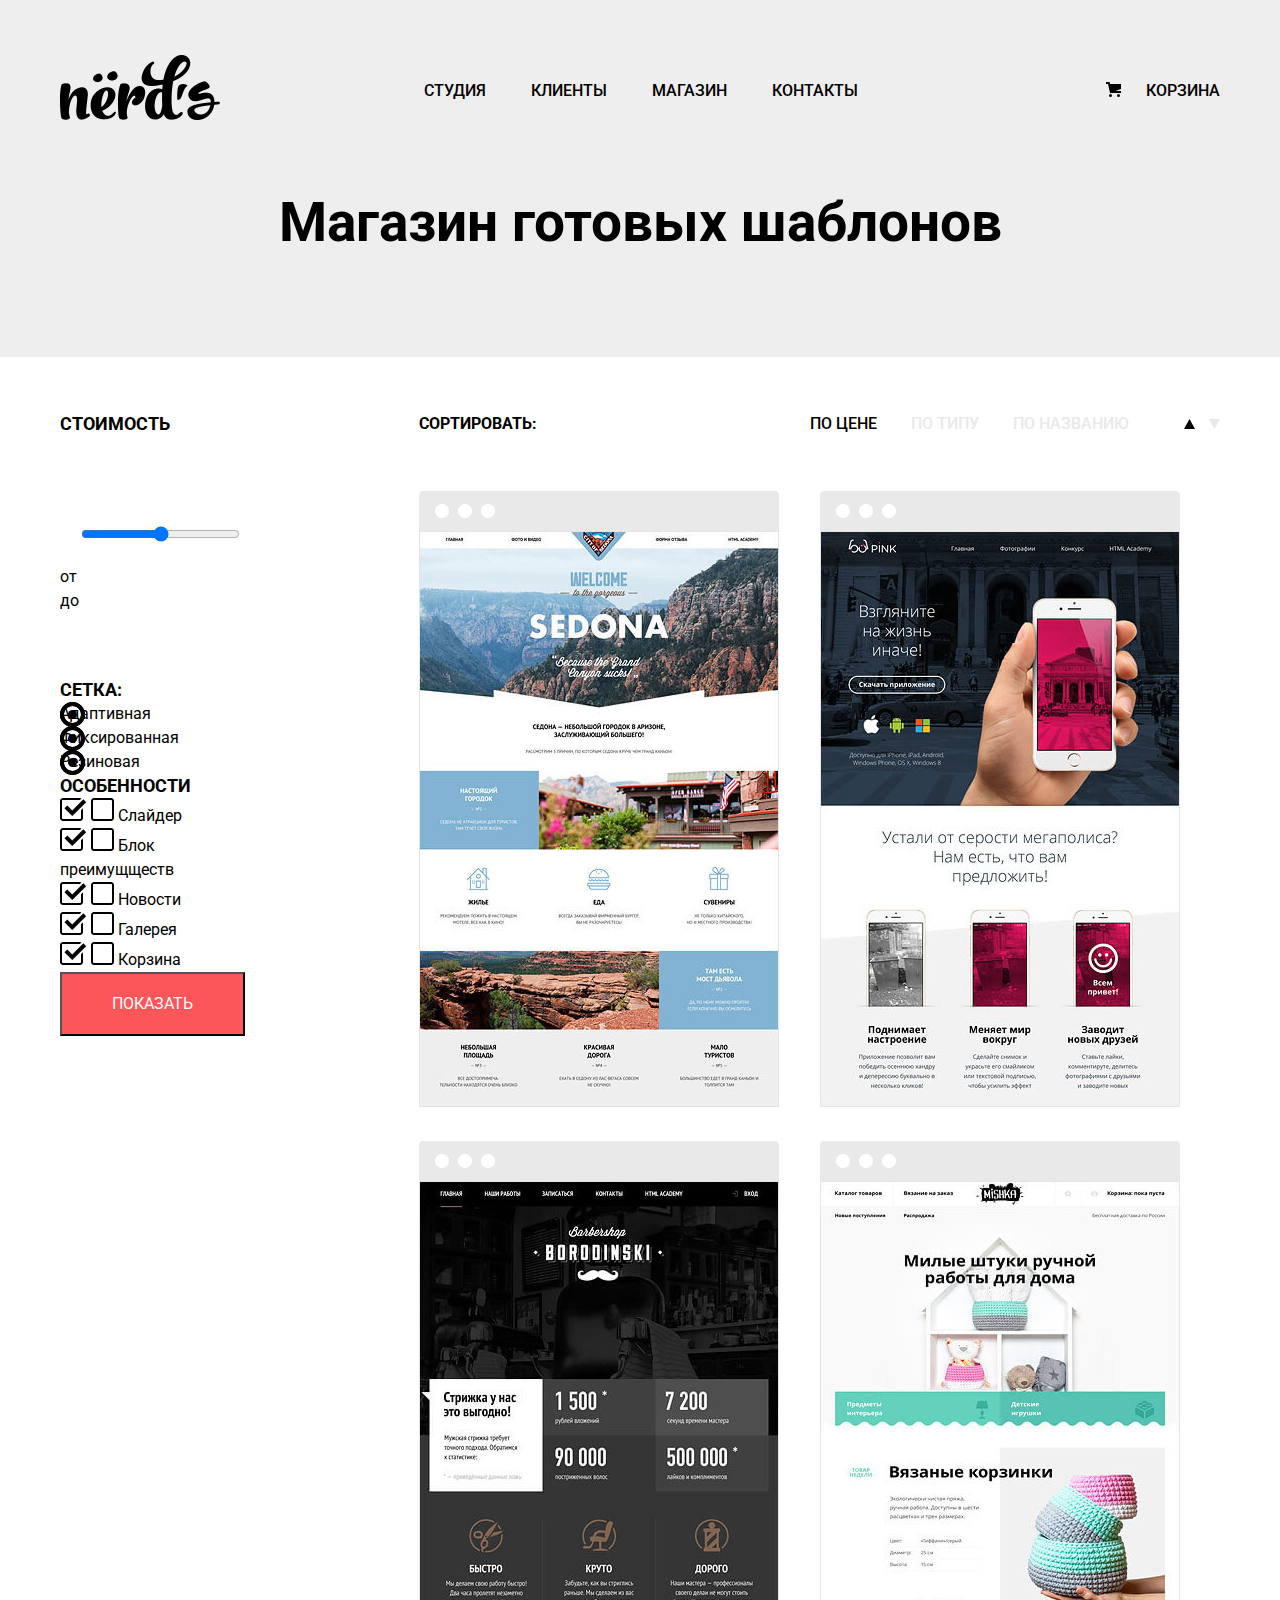
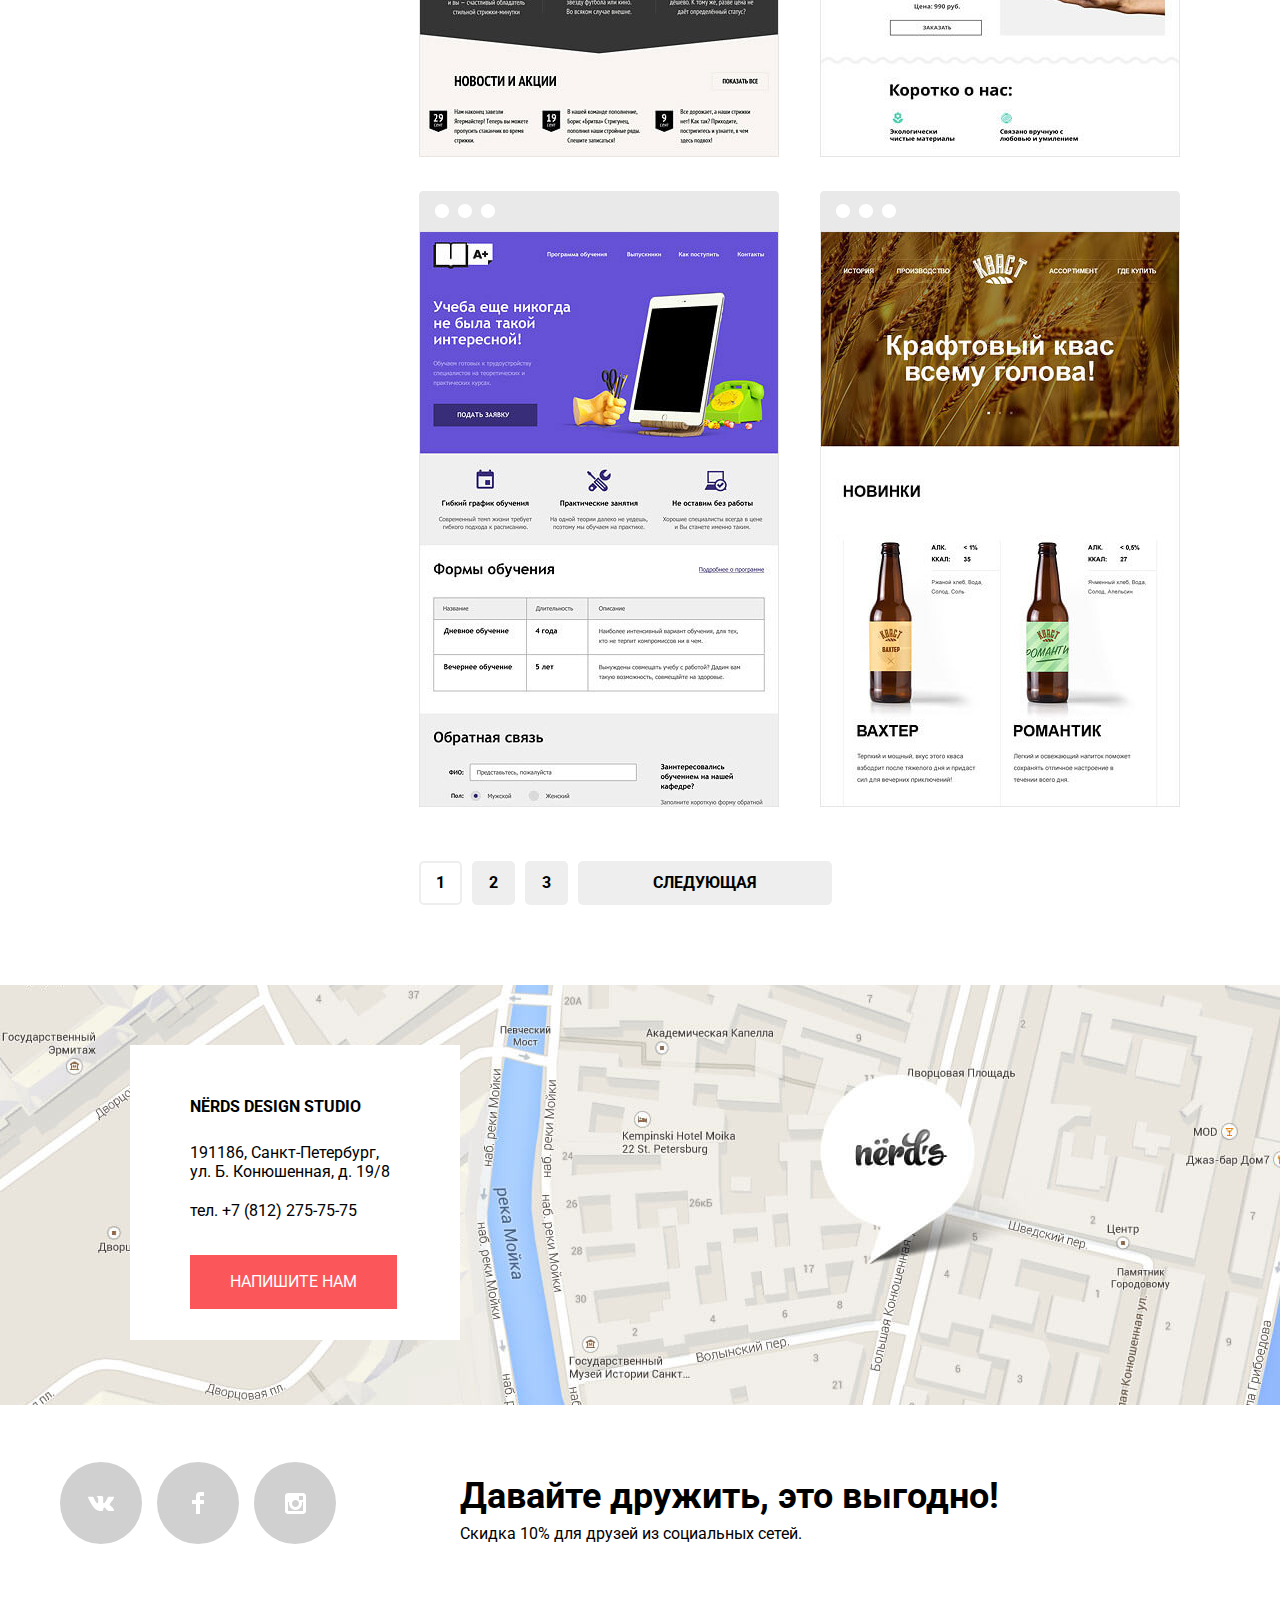
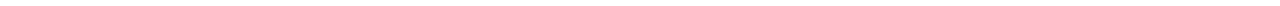
==== catalog.html @ f8811820 "добавил размеры к img" ====
<!DOCTYPE html>
<html lang="ru">

<head>
    <meta charset="utf-8">
    <title>HTML Academy: Нёрдс</title>
    <link rel="stylesheet" href="css/normalize.css">
    <link rel="stylesheet" href="css/style.css">
    <link href="https://fonts.googleapis.com/css?family=Roboto:400,500,700&amp;subset=cyrillic" rel="stylesheet">
</head>

<body class="catalog">
    <header class="main-header">
        <div class="header__wrapper">
            <a href="index.html"><img src="img/nerds-logo.png" alt="Логотип Nerds" class="header__logo" width="160" height="65"></a>
            <nav class="header__nav">
                <ul class="header__nav--list">
                    <li class="header__nav--item"><a href="#">Студия</a></li>
                    <li class="header__nav--item"><a href="#">Клиенты</a></li>
                    <li class="header__nav--item"><a href="#">Магазин</a></li>
                    <li class="header__nav--item"><a href="#">Контакты</a></li>
                </ul>
            </nav>
            <div class="header__wrapper--cart">
                <a class="cart--item" href="#">Корзина</a>
            </div>
            <div class="header__wrapper--caption">
                <h1>Магазин готовых шаблонов</h1>
            </div>
        </div>
    </header>
    <main class="main-content">
        <div class="main-content-wrapper">
            <section class="main-content__forms">
                <h2 class="visually-hidden">Сортировка шаблонов по параметрам</h2>
                <!-- здесь будут формы сортировки-->
                <form action="https://echo.htmlacademy.ru" method="post" name="template-parameters" oninput="min-value.value=min-value.value max-value.value=max-value.value">
                    <div class="template-parameters__value">
                        <fieldset aria-label="Сортировка по стоимоти">
                            <legend class="form-price">Стоимость</legend>
                            <div class="min-value">
                                <label for="min-value">от
                                <input type="range" name="min-value" id="min-value" min="0" max="30000" step="500">до</label>
                            </div>
                            <!-- <p class="max-value">
                                <label for="max-value">
                                <input type="range" name="max-value" id="max-value" min="500" max="30000" step="500">до</label>
                            </p> -->
                            <div>
                                <output name="min-value"></output>
                                <output name="max-value"></output>
                            </div>
                            <!--не выводит значения output, не знаю что делать  -->
                        </fieldset>
                    </div>

                    <div class="template-parameters__grid">
                        <fieldset aria-label="Сортировка по типу сетки">
                            <legend>Сетка:</legend>
                            <div class="adaptive">
                                <svg xmlns="http://www.w3.org/2000/svg" width="25" height="25" class="radio-on"><path d="M12.5 4c4.687 0 8.5 3.813 8.5 8.5 0 4.687-3.813 8.5-8.5 8.5C7.813 21 4 17.187 4 12.5 4 7.813 7.813 4 12.5 4m0-4C5.597 0 0 5.597 0 12.5S5.597 25 12.5 25 25 19.403 25 12.5 19.403 0 12.5 0z"/><circle cx="12.5" cy="12.5" r="4.5"/></svg>
                                <svg xmlns="http://www.w3.org/2000/svg" width="25" height="25" class="radio-off"><path d="M12.5 4c4.687 0 8.5 3.813 8.5 8.5 0 4.687-3.813 8.5-8.5 8.5C7.813 21 4 17.187 4 12.5 4 7.813 7.813 4 12.5 4m0-4C5.597 0 0 5.597 0 12.5S5.597 25 12.5 25 25 19.403 25 12.5 19.403 0 12.5 0z"/></svg>
                                <input type="radio" name="grid" id="adaptive" value="adaptive" checked>
                                <label for="adaptive">Адаптивная</label>
                            </div>
                            <div class="fixed">
                                <svg xmlns="http://www.w3.org/2000/svg" width="25" height="25" class="radio-on"><path d="M12.5 4c4.687 0 8.5 3.813 8.5 8.5 0 4.687-3.813 8.5-8.5 8.5C7.813 21 4 17.187 4 12.5 4 7.813 7.813 4 12.5 4m0-4C5.597 0 0 5.597 0 12.5S5.597 25 12.5 25 25 19.403 25 12.5 19.403 0 12.5 0z"/><circle cx="12.5" cy="12.5" r="4.5"/></svg>
                                <svg xmlns="http://www.w3.org/2000/svg" width="25" height="25" class="radio-off"><path d="M12.5 4c4.687 0 8.5 3.813 8.5 8.5 0 4.687-3.813 8.5-8.5 8.5C7.813 21 4 17.187 4 12.5 4 7.813 7.813 4 12.5 4m0-4C5.597 0 0 5.597 0 12.5S5.597 25 12.5 25 25 19.403 25 12.5 19.403 0 12.5 0z"/></svg>
                                <input type="radio" name="grid" id="fixed" value="fixed">
                                <label for="fixed">Фиксированная</label>
                            </div>
                            <div class="rubber">
                                <svg xmlns="http://www.w3.org/2000/svg" width="25" height="25" class="radio-on"><path d="M12.5 4c4.687 0 8.5 3.813 8.5 8.5 0 4.687-3.813 8.5-8.5 8.5C7.813 21 4 17.187 4 12.5 4 7.813 7.813 4 12.5 4m0-4C5.597 0 0 5.597 0 12.5S5.597 25 12.5 25 25 19.403 25 12.5 19.403 0 12.5 0z"/><circle cx="12.5" cy="12.5" r="4.5"/></svg>
                                <svg xmlns="http://www.w3.org/2000/svg" width="25" height="25" class="radio-off"><path d="M12.5 4c4.687 0 8.5 3.813 8.5 8.5 0 4.687-3.813 8.5-8.5 8.5C7.813 21 4 17.187 4 12.5 4 7.813 7.813 4 12.5 4m0-4C5.597 0 0 5.597 0 12.5S5.597 25 12.5 25 25 19.403 25 12.5 19.403 0 12.5 0z"/></svg>
                                <input type="radio" name="grid" id="rubber" value="rubber">
                                <label for="rubber">Резиновая</label>
                            </div>
                        </fieldset>
                    </div>

                    <div class="template-parameters__features">
                        <fieldset aria-label="Сортировка по особенностям">
                            <legend>Особенности</legend>
                            <div class="slider">
                                <svg xmlns="http://www.w3.org/2000/svg" width="27" height="23" class="check-on"><path d="M7.285 7.486l-2.829 2.829 7.783 7.783L26.171 4.166l-2.828-2.829-11.104 11.102z"/><path d="M21 20c0 .542-.458 1-1 1H3c-.542 0-1-.458-1-1V3c0-.542.458-1 1-1h16.908L21.493.415A2.96 2.96 0 0 0 20 0H3C1.35 0 0 1.35 0 3v17c0 1.65 1.35 3 3 3h17c1.65 0 3-1.35 3-3v-9.829l-2 2V20z"/></svg>
                                <svg xmlns="http://www.w3.org/2000/svg" width="23" height="23" class="check-off"><path d="M20 2c.542 0 1 .458 1 1v17c0 .542-.458 1-1 1H3c-.542 0-1-.458-1-1V3c0-.542.458-1 1-1h17m0-2H3C1.35 0 0 1.35 0 3v17c0 1.65 1.35 3 3 3h17c1.65 0 3-1.35 3-3V3c0-1.65-1.35-3-3-3z"/></svg>
                                <input type="checkbox" name="slider" id="slider" value="Слайдер" checked>
                                <label for="slider">Слайдер</label>
                            </div>
                            <div class="advantage-block">
                                <svg xmlns="http://www.w3.org/2000/svg" width="27" height="23" class="check-on"><path d="M7.285 7.486l-2.829 2.829 7.783 7.783L26.171 4.166l-2.828-2.829-11.104 11.102z"/><path d="M21 20c0 .542-.458 1-1 1H3c-.542 0-1-.458-1-1V3c0-.542.458-1 1-1h16.908L21.493.415A2.96 2.96 0 0 0 20 0H3C1.35 0 0 1.35 0 3v17c0 1.65 1.35 3 3 3h17c1.65 0 3-1.35 3-3v-9.829l-2 2V20z"/></svg>
                                <svg xmlns="http://www.w3.org/2000/svg" width="23" height="23" class="check-off"><path d="M20 2c.542 0 1 .458 1 1v17c0 .542-.458 1-1 1H3c-.542 0-1-.458-1-1V3c0-.542.458-1 1-1h17m0-2H3C1.35 0 0 1.35 0 3v17c0 1.65 1.35 3 3 3h17c1.65 0 3-1.35 3-3V3c0-1.65-1.35-3-3-3z"/></svg>
                                <input type="checkbox" name="advantage-block" id="advantage-block" value="Блок преимуществ">
                                <label for="advantage-block">Блок преимущществ</label>
                            </div>
                            <div class="news">
                                <svg xmlns="http://www.w3.org/2000/svg" width="27" height="23" class="check-on"><path d="M7.285 7.486l-2.829 2.829 7.783 7.783L26.171 4.166l-2.828-2.829-11.104 11.102z"/><path d="M21 20c0 .542-.458 1-1 1H3c-.542 0-1-.458-1-1V3c0-.542.458-1 1-1h16.908L21.493.415A2.96 2.96 0 0 0 20 0H3C1.35 0 0 1.35 0 3v17c0 1.65 1.35 3 3 3h17c1.65 0 3-1.35 3-3v-9.829l-2 2V20z"/></svg>
                                <svg xmlns="http://www.w3.org/2000/svg" width="23" height="23" class="check-off"><path d="M20 2c.542 0 1 .458 1 1v17c0 .542-.458 1-1 1H3c-.542 0-1-.458-1-1V3c0-.542.458-1 1-1h17m0-2H3C1.35 0 0 1.35 0 3v17c0 1.65 1.35 3 3 3h17c1.65 0 3-1.35 3-3V3c0-1.65-1.35-3-3-3z"/></svg>
                                <input type="checkbox" name="news" id="news" value="Новости" checked>
                                <label for="news">Новости</label>
                            </div>
                            <div class="gallery">
                                <svg xmlns="http://www.w3.org/2000/svg" width="27" height="23" class="check-on"><path d="M7.285 7.486l-2.829 2.829 7.783 7.783L26.171 4.166l-2.828-2.829-11.104 11.102z"/><path d="M21 20c0 .542-.458 1-1 1H3c-.542 0-1-.458-1-1V3c0-.542.458-1 1-1h16.908L21.493.415A2.96 2.96 0 0 0 20 0H3C1.35 0 0 1.35 0 3v17c0 1.65 1.35 3 3 3h17c1.65 0 3-1.35 3-3v-9.829l-2 2V20z"/></svg>
                                <svg xmlns="http://www.w3.org/2000/svg" width="23" height="23" class="check-off"><path d="M20 2c.542 0 1 .458 1 1v17c0 .542-.458 1-1 1H3c-.542 0-1-.458-1-1V3c0-.542.458-1 1-1h17m0-2H3C1.35 0 0 1.35 0 3v17c0 1.65 1.35 3 3 3h17c1.65 0 3-1.35 3-3V3c0-1.65-1.35-3-3-3z"/></svg>
                                <input type="checkbox" name="gallery" id="gallery" value="Галерея">
                                <label for="gallery">Галерея</label>
                            </div>
                            <div class="cart">
                                <svg xmlns="http://www.w3.org/2000/svg" width="27" height="23" class="check-on"><path d="M7.285 7.486l-2.829 2.829 7.783 7.783L26.171 4.166l-2.828-2.829-11.104 11.102z"/><path d="M21 20c0 .542-.458 1-1 1H3c-.542 0-1-.458-1-1V3c0-.542.458-1 1-1h16.908L21.493.415A2.96 2.96 0 0 0 20 0H3C1.35 0 0 1.35 0 3v17c0 1.65 1.35 3 3 3h17c1.65 0 3-1.35 3-3v-9.829l-2 2V20z"/></svg>
                                <svg xmlns="http://www.w3.org/2000/svg" width="23" height="23" class="check-off"><path d="M20 2c.542 0 1 .458 1 1v17c0 .542-.458 1-1 1H3c-.542 0-1-.458-1-1V3c0-.542.458-1 1-1h17m0-2H3C1.35 0 0 1.35 0 3v17c0 1.65 1.35 3 3 3h17c1.65 0 3-1.35 3-3V3c0-1.65-1.35-3-3-3z"/></svg>
                            <input type="checkbox" name="cart" id="cart" value="Корзина">
                            <label for="cart">Корзина</label>
                            </div>
                        </fieldset>
                    </div>
                    <button class="button" type="submit">Показать</button>
                </form>
            </section>

            <section class="main-content__ready-templates">
                <div class="ready-templates__sorting">
                    <p class="sorting-title">СОРТИРОВАТЬ:</p>
                    <div class="sorting-wrapper">
                        <p class="sorting--type">
                            <a href="#" class="sorting-title__item sorting-title__item--active" aria-label="Сортировка по цене">По цене</a>
                            <a href="#" class="sorting-title__item" aria-label="Сортировка по типу">По типу</a>
                            <a href="#" class="sorting-title__item" aria-label="Сортировка по названию">По названию</a>
                        </p>
                        <p class="sorting-direction">
                            <a href="#" class="sorting-title__item sorting-title__item--active" aria-label="Сортировать в стандартном порядке отображения">
                                <svg xmlns="http://www.w3.org/2000/svg" width="11" height="10"><path fill="#E9E9E9" d="M5.5 0L0 10h11z"/></svg>
                            </a>
                            <a href="#" class="sorting-title__item" aria-label="Сортировать в обратном порядке отображения">
                                <svg xmlns="http://www.w3.org/2000/svg" width="11" height="10"><path fill="#E9E9E9" d="M5.5 0L0 10h11z"/></svg>
                            </a>
                        </p>
                    </div>
                </div>
                <div class="ready-templates__content">
                    <ul class="ready-templates__content--list">
                        <li class="ready-templates__content--item">
                            <svg version="1.1" xmlns="http://www.w3.org/2000/svg" xmlns:xlink="http://www.w3.org/1999/xlink" x="0px" y="0px"
                            	 width="360px" height="40px" viewBox="0 0 360 40" enable-background="new 0 0 360 40" xml:space="preserve">
                            <path fill="#E9E9E9" d="M356,0H4C1.8,0,0,1.8,0,4v16v20h360V4C360,1.8,358.2,0,356,0z M22.991,27c-3.866,0-7-3.134-7-7s3.134-7,7-7
                            	s7,3.134,7,7S26.857,27,22.991,27z M46.002,27c-3.866,0-7-3.134-7-7s3.134-7,7-7s7,3.134,7,7S49.868,27,46.002,27z M69.013,27
                            	c-3.866,0-7-3.134-7-7s3.134-7,7-7s7,3.134,7,7S72.879,27,69.013,27z"/>
                            </svg>
                            <img width="360" height="576" src="img/img-sedona.jpg" alt="Фото как мы сделали сайт Sedona">
                            <div class="content__item--hover">
                                <div class="item--hover__wrap">
                                    <a href="#"><h3>Sedona</h3></a>
                                    <p>Информационный сайт  для туристов</p>
                                    <p class="button">9 900 руб.</p>
                                </div>
                            </div>
                        </li>
                        <li class="ready-templates__content--item">
                            <svg version="1.1" xmlns="http://www.w3.org/2000/svg" xmlns:xlink="http://www.w3.org/1999/xlink" x="0px" y="0px"
                            	 width="360px" height="40px" viewBox="0 0 360 40" enable-background="new 0 0 360 40" xml:space="preserve">
                            <path fill="#E9E9E9" d="M356,0H4C1.8,0,0,1.8,0,4v16v20h360V4C360,1.8,358.2,0,356,0z M22.991,27c-3.866,0-7-3.134-7-7s3.134-7,7-7
                            	s7,3.134,7,7S26.857,27,22.991,27z M46.002,27c-3.866,0-7-3.134-7-7s3.134-7,7-7s7,3.134,7,7S49.868,27,46.002,27z M69.013,27
                            	c-3.866,0-7-3.134-7-7s3.134-7,7-7s7,3.134,7,7S72.879,27,69.013,27z"/>
                            </svg>
                            <img width="360" height="576" src="img/img-pink.jpg" alt="Фото как мы сделали сайт PINK">
                            <div class="content__item--hover">
                                <div class="item--hover__wrap">
                                    <a href="#"><h3>Pink App</h3></a>
                                    <p>Продуктовый лендинг приложения для iOS и Android</p>
                                    <p class="button">9 900 руб.</p>
                                </div>
                            </div>
                        </li>
                        <li class="ready-templates__content--item">
                            <svg version="1.1" xmlns="http://www.w3.org/2000/svg" xmlns:xlink="http://www.w3.org/1999/xlink" x="0px" y="0px"
                            	 width="360px" height="40px" viewBox="0 0 360 40" enable-background="new 0 0 360 40" xml:space="preserve">
                            <path fill="#E9E9E9" d="M356,0H4C1.8,0,0,1.8,0,4v16v20h360V4C360,1.8,358.2,0,356,0z M22.991,27c-3.866,0-7-3.134-7-7s3.134-7,7-7
                            	s7,3.134,7,7S26.857,27,22.991,27z M46.002,27c-3.866,0-7-3.134-7-7s3.134-7,7-7s7,3.134,7,7S49.868,27,46.002,27z M69.013,27
                            	c-3.866,0-7-3.134-7-7s3.134-7,7-7s7,3.134,7,7S72.879,27,69.013,27z"/>
                            </svg>
                            <img width="360" height="576" src="img/img-barbershop.jpg" alt="Фото как мы сделали сайт Barbershop">
                            <div class="content__item--hover">
                                <div class="item--hover__wrap">
                                    <a href="#"><h3>Barbershop</h3></a>
                                    <p>Сайт салоны красоты. Для мужчин, да.</p>
                                    <p class="button">9 900 руб.</p>
                                </div>
                            </div>
                        </li>
                        <li class="ready-templates__content--item">
                            <svg version="1.1" xmlns="http://www.w3.org/2000/svg" xmlns:xlink="http://www.w3.org/1999/xlink" x="0px" y="0px"
                            	 width="360px" height="40px" viewBox="0 0 360 40" enable-background="new 0 0 360 40" xml:space="preserve">
                            <path fill="#E9E9E9" d="M356,0H4C1.8,0,0,1.8,0,4v16v20h360V4C360,1.8,358.2,0,356,0z M22.991,27c-3.866,0-7-3.134-7-7s3.134-7,7-7
                            	s7,3.134,7,7S26.857,27,22.991,27z M46.002,27c-3.866,0-7-3.134-7-7s3.134-7,7-7s7,3.134,7,7S49.868,27,46.002,27z M69.013,27
                            	c-3.866,0-7-3.134-7-7s3.134-7,7-7s7,3.134,7,7S72.879,27,69.013,27z"/>
                            </svg>
                            <img width="360" height="576" src="img/img-mishka.jpg" alt="Фото как мы сделали сайт MISHKA">
                            <div class="content__item--hover">
                                <div class="item--hover__wrap">
                                    <a href="#"><h3>MISHKA</h3></a>
                                    <p>Интернет-магазин  вязаных игрушек</p>
                                    <p class="button">9 900 руб.</p>
                                </div>
                            </div>
                        </li>
                        <li class="ready-templates__content--item">
                            <svg version="1.1" xmlns="http://www.w3.org/2000/svg" xmlns:xlink="http://www.w3.org/1999/xlink" x="0px" y="0px"
                            	 width="360px" height="40px" viewBox="0 0 360 40" enable-background="new 0 0 360 40" xml:space="preserve">
                            <path fill="#E9E9E9" d="M356,0H4C1.8,0,0,1.8,0,4v16v20h360V4C360,1.8,358.2,0,356,0z M22.991,27c-3.866,0-7-3.134-7-7s3.134-7,7-7
                            	s7,3.134,7,7S26.857,27,22.991,27z M46.002,27c-3.866,0-7-3.134-7-7s3.134-7,7-7s7,3.134,7,7S49.868,27,46.002,27z M69.013,27
                            	c-3.866,0-7-3.134-7-7s3.134-7,7-7s7,3.134,7,7S72.879,27,69.013,27z"/>
                            </svg>
                            <img width="360" height="576" src="img/img-aplus.jpg" alt="Фото как мы сделали сайт Aplus">
                            <div class="content__item--hover">
                                <div class="item--hover__wrap">
                                    <a href="#"><h3>A Plus</h3></a>
                                    <p>Лендинг курсов повышения квалификации</p>
                                    <p class="button">9 900 руб.</p>
                                </div>
                            </div>
                        </li>
                        <li class="ready-templates__content--item">
                            <svg version="1.1" xmlns="http://www.w3.org/2000/svg" xmlns:xlink="http://www.w3.org/1999/xlink" x="0px" y="0px"
                            	 width="360px" height="40px" viewBox="0 0 360 40" enable-background="new 0 0 360 40" xml:space="preserve">
                            <path fill="#E9E9E9" d="M356,0H4C1.8,0,0,1.8,0,4v16v20h360V4C360,1.8,358.2,0,356,0z M22.991,27c-3.866,0-7-3.134-7-7s3.134-7,7-7
                            	s7,3.134,7,7S26.857,27,22.991,27z M46.002,27c-3.866,0-7-3.134-7-7s3.134-7,7-7s7,3.134,7,7S49.868,27,46.002,27z M69.013,27
                            	c-3.866,0-7-3.134-7-7s3.134-7,7-7s7,3.134,7,7S72.879,27,69.013,27z"/>
                            </svg>
                            <img width="360" height="576" src="img/img-kvast.jpg" alt="Фото как мы сделали сайт Kvast">
                            <div class="content__item--hover">
                                <div class="item--hover__wrap">
                                    <a href="#"><h3>КВАСТ</h3></a>
                                    <p>Промо-сайт производителя крафтового кваса</p>
                                    <p class="button">9 900 руб.</p>
                                </div>
                            </div>
                        </li>
                    </ul>
                </div>
                <div class="main-content__page-navigation">
                    <ul class="page-navigation__list">
                        <li class="page-navigation__item page--active">1</li>
                        <li class="page-navigation__item">2</li>
                        <li class="page-navigation__item">3</li>
                        <li class="page-navigation__item">следующая</li>
                    </ul>
                </div>
            </section>
        </div>
    </main>

    <section class="main-map">
        <h2 class="visually-hidden">Наш адрес на карте</h2>
        <div class="main-map__wrapper">
            <div class="map__address">
                <p><b>NЁRDS DESIGN STUDIO</b></p>
                <p>191186, Санкт-Петербург, ул. Б. Конюшенная, д. 19/8</p>
                <p>тел. +7 (812) 275-75-75</p>
                <a href="#" class="button">Напишите нам</a>
            </div>
        </div>
    </section>

    <footer class="main-footer">
        <div class="main-footer__wrapper">
            <div class="footer-social" aria-label="Мы в социальных сетях">
                <ul class="social-list">
                    <li class="social-item social-item-vk" aria-label=""><a href="#"> <svg xmlns="http://www.w3.org/2000/svg" width="26" height="15"><path fill="#000"  d="M16.138 11.51c.956-.309 2.18 2.04 3.483 2.939.978.681 1.727.534 1.727.534l3.473-.05s1.815-.112.957-1.554c-.071-.12-.503-1.069-2.585-3.022-2.177-2.043-1.882-1.712.739-5.244 1.597-2.153 2.236-3.468 2.036-4.028-.192-.539-1.365-.399-1.365-.399L20.69.713c-.381.001-.704.119-.851.515-.003.004-.621 1.666-1.445 3.079-1.741 2.989-2.436 3.148-2.724 2.961-.661-.433-.494-1.737-.494-2.664 0-2.897.432-4.105-.846-4.417-.427-.104-.739-.172-1.828-.182-1.392-.021-2.574 0-3.244.329-.445.223-.786.712-.579.74.26.035.843.16 1.155.586.401.552.389 1.789.389 1.789s.229 3.411-.54 3.834c-.528.29-1.25-.302-2.803-3.016-.793-1.388-1.392-2.922-1.392-2.922s-.116-.285-.326-.441c-.25-.185-.6-.244-.6-.244L.848.684S.29.7.085.946c-.182.218-.015.668-.015.668s2.909 6.881 6.203 10.347c3.02 3.182 6.452 2.971 6.452 2.971h1.555s.469-.054.709-.312c.224-.24.214-.691.214-.691s-.031-2.109.935-2.419z"/> </svg> </a></li>
                    <li class="social-item social-item-fb" aria-label=""><a href="#"> <svg xmlns="http://www.w3.org/2000/svg" width="12" height="22"><path fill="#000" d="M12 4V0H8a4 4 0 0 0-4 4v4H0v4h4v10h4V12h4V8H8V4h4z"/></svg> </a></li>
                    <li class="social-item social-item-ig" aria-label=""><a href="#"> <svg xmlns="http://www.w3.org/2000/svg" width="21" height="21"><path fill="#000" d="M18 0H3C1.35 0 0 1.35 0 3v15c0 1.65 1.35 3 3 3h15c1.65 0 3-1.35 3-3V3c0-1.65-1.35-3-3-3zm-7.5 7c1.93 0 3.5 1.57 3.5 3.5S12.43 14 10.5 14 7 12.43 7 10.5 8.57 7 10.5 7zM18 18H3V9h1.181A6.504 6.504 0 0 0 4 10.5a6.5 6.5 0 1 0 13 0 6.45 6.45 0 0 0-.181-1.5H18v9zm0-11h-4V3h4v4z"/></svg> </a></li>
                </ul>
            </div>
            <div class="footer__tagline" aria-label="Специальное предложение для друзей">
                <p><b>Давайте дружить, это выгодно!</b></p>
                <p class="sale">Скидка 10% для друзей из социальных сетей.</p>
            </div>

        </div>
    </footer>

    <!-- всплывающее окно -->
    <section class="popap-write-to-us">
        <h2 class="visually-hidden">Всплывающее окно с формой обратной связи</h2>
        <form action="https://echo.htmlacademy.ru" method="post" class="write-to-us__form">
            <fieldset>
                <legend>Напишите нам</legend>
                <label for="name">Ваше имя</label>
                <input type="text" id="name" name="name" placeholder="Имя Фамилия">
                <label for="email">Ваш e-mail:</label>
                <input type="email" name="email" id="email" placeholder="email@example.com" autocomplete="on">
                <label for="textarea">Текст письма:</label>
                <textarea id="textarea" name="textarea">В свободной форме</textarea>
                <button class="button" type="submit">Отправить</button>
            </fieldset>
        </form>
    </section>

</body>

</html>
---- css/style.css ----
body {
    margin: 0;
    padding: 0;
    font-family: "Roboto", Arial, sans-serif;
    font-size: 16px;
    line-height: 24px;
    font-weight: 400;
    color: #000000;
    background-color: #ffffff;
}

a {
    text-decoration: none;
    color: #ffffff;
}

img {
    max-width: 100%;
    height: auto;
}

.visually-hidden:not(:focus):not(:active),
input[type="checkbox"].visually-hidden,
input[type="radio"].visually-hidden {
    position: absolute;
    width: 1px;
    height: 1px;
    margin: -1px;
    border: 0;
    padding: 0;
    white-space: nowrap;
    clip-path: inset(100%);
    clip: rect(0 0 0 0);
    overflow: hidden;
}

/* кнопки */

.button {
    display: inline-block;
    padding: 18px 50px;
    font: inherit;
    text-align: center;
    color: #ffffff;
    text-transform: uppercase;
    background-color: #fb565a;
}

.button:hover {
    background-color: #E74246;
}

.button:active {
    background-color: #D7373B;
    color: rgba(255,255,255,0.5);
}





/* хедер */
.main-header {
    background-color: #eeeeee;
    display: flex;
    justify-content: center;
}

.header__wrapper {
    display: flex;
    flex-basis: 1160px;
    justify-content: space-between;
    align-items: center;
    flex-wrap: wrap;

    padding-top: 55px;
    box-sizing: border-box;
}

.logo__wrapper {
    margin-top: -5px;
}

.header__logo:hover {
    opacity: 0.6;
}

.header__logo:active {
    opacity: 0.2;
}

.header__nav--list {
    margin: 0;
    margin-right: 25px;
    list-style:none;

    display: flex;
    flex-wrap: wrap;
    flex-basis: 750px;
}

.header__nav--item {
    margin-right: 45px;
    flex-grow: 1;
}

.header__nav--item a {
    padding-bottom: 7px;
}

.header__nav--item a:last-child {
    margin: 0;
}

.header__nav--item a:hover,
.cart--item:hover {
    color: #FB565A;
}

.header__wrapper--cart {
    padding-left: 55px;
}

.header__nav--item a:active,
.cart--item:active {
    border-bottom: 2px solid #FB565A;
    color: #000;
}

.cart--item {
    position: relative;
    padding-bottom: 7px;
}

.cart--item:before {
    content:"";
    position: absolute;
    width: 15px;
    height: 15px;

    background-image: url("../img/cart-icon.svg");
    left: -40px;
    top: 1px;
}

.header__nav--item a,
.cart--item {
    color: #000000;
    font-weight: 500;
    line-height: 30px;
    text-transform: uppercase;
}





/* catalog-title */
.catalog .header__wrapper--caption {
    display: flex;
    flex-basis: 1160px;
    box-sizing: border-box;

    padding-top: 60px;
    padding-bottom: 100px;
}

.catalog .header__wrapper--caption h1 {
    margin: 0;
    margin: auto;

    font-size: 55px;
    line-height: 70px;
}





/* content  forms */
.catalog .main-content {
    display: flex;
    justify-content: center;
}

.catalog .main-content-wrapper {
    display: flex;
    justify-content: space-between;
    flex-basis: 1160px;
    padding-top: 55px;
}

.catalog .main-content__forms {
    flex-basis: 260px;
    flex-direction: column;
    margin-right: 174px;
    box-sizing: border-box;
}

.catalog .main-content__forms legend,
.catalog .main-content__forms label,
.catalog .main-content__forms input,
.catalog .main-content__forms fieldset {
    font: inherit;
    margin: 0;
    padding: 0;
    list-style: none;
    border: none;

}

.catalog .main-content__forms legend {
    font-size: 18px;
    font-weight: 700;
    line-height: 24px;
    text-transform: uppercase;
}

.catalog .main-content__forms p {
    margin: 0;
    position: relative;
    padding: 10px 0;
}

.main-content__forms .radio-on,
.main-content__forms .radio-off {
    position: absolute;
}

.template-parameters__value p:first-child {
    margin-top:;
}

.template-parameters__value p:nth-of-type(2) {
    padding: 25px 10px;
    width: 240px;
    background-color: #EEEEEE;
    margin-top: 55px;
}

.catalog .main-content__forms .form-price {
margin-bottom: 50px;
}

.catalog .main-content__forms .min-value {
margin-bottom: 65px;
}

.catalog .main-content__forms input{
padding: 40px 15px;
background-color: #EEEEEE;
}

.catalog .template-parameters__grid legend {
margin-top: 30px;
}

.template-parameters__grid input[type="radio"] {
    display: none;
}

.template-parameters__grid > label {
    padding-left: 40px;
}

.template-parameters__grid p:first-child {
    margin-top: 60px;
}

.template-parameters__features input[type="checkbox"] {
    display: none;
}




/* sorting templates */

.catalog .ready-templates__sorting  {

    flex-basis: 760px;
    display: flex;
    flex-wrap: wrap;
    justify-content: space-between;
    margin-bottom: 55px;
}

.catalog .ready-templates__sorting p:first-child {
    text-transform: uppercase;
    font-weight: 700;
}

.catalog .ready-templates__sorting p {
    margin: 0;
}

.catalog .sorting-wrapper {
    display: flex;
    justify-content: space-between;
    flex-wrap: wrap;
}

.catalog .sorting-wrapper p {
    display: inline-block;
}

.catalog .sorting-wrapper .sorting-title__item {
    font-weight: 500;
}

.catalog .sorting-wrapper .sorting-title__item:hover {
color: #AFAFAF;
}

.catalog .sorting-wrapper .sorting-title__item:hover path {
fill: #AFAFAF;
}

.catalog .sorting-wrapper .sorting-title__item:active {
color: #000000;
}

.catalog .sorting-wrapper .sorting-title__item:active path {
fill: #000000;
}

.catalog .ready-templates__sorting .sorting-title__item--active {
color: #000000;
}

.catalog .ready-templates__sorting .sorting-title__item--active path {
fill: #000000;
}

.catalog .sorting-direction .sorting-title__item {
    margin-left: 10px;

}

.catalog .sorting-direction .sorting-title__item:first-child {
    margin-left: 40px;
}

.catalog .sorting--type .sorting-title__item {
    text-transform: uppercase;
    padding: 5px 15px;
}

.catalog .ready-templates__sorting a {
color: #E9E9E9;
}

.catalog .sorting-direction a:last-child svg {
    transform:  rotate(180deg);
}






/* content ready templates */

.catalog.ready-templates__content {
max-width: 760px;
}

.catalog .ready-templates__content--list {
    margin: 0;
    padding: 0;
    list-style: none;
    display: flex;
    justify-content: space-between;
    flex-wrap: wrap;
}

.catalog .ready-templates__content--item {
    flex-basis: 360px;
    margin-right: 40px;
    margin-bottom: 30px;
    max-height: 620px;
    position: relative;
}

.catalog .ready-templates__content--item:hover path {
    fill: #4D4D4D;
}

.catalog .ready-templates__content--item:hover .content__item--hover {
    z-index: 1;
}

.catalog .ready-templates__content--item p,
.catalog .ready-templates__content--item h3 {
    margin: 0;
}

.catalog .ready-templates__content--item p:first-child {
    line-height: 18px;
    color: #666666;
}

.catalog .ready-templates__content--item img {
    margin-top: -7px;
}

.catalog .ready-templates__content--item a {
    color: #000000;
}

.catalog .item--hover__wrap h3 {
    font-size: 18px;
    font-weight: 700;
    line-height: 30px;
    text-transform: uppercase;
    margin-top: 20px;
}

.catalog .content__item--hover {
    z-index: -1;
    position: absolute;
    bottom: 5px;
    left: 0;
    height: 235px;
    width: 100%;
    padding-bottom: 40px;

    display: flex;
    justify-content: center;
    box-sizing: border-box;

    background-color: #EEEEEE;
}

.catalog .item--hover__wrap {
    display: flex;
    flex-direction: column;
    justify-content: space-around;
    align-items: center;
    text-align: center;
    flex-basis: 205px;
}

.catalog .item--hover__wrap .button {
    padding: 10px 49px;
    border-radius: 5px;
}







/* page-nav */

.catalog .main-content__page-navigation {
    margin-top: 20px;
}

.catalog .page-navigation__list {
    margin: 0;
    padding: 0;
    list-style: none;

    display: flex;
}

.catalog .page-navigation__item {
    padding: 10px 17px;
    margin-right: 10px;
    font-weight: 700;
text-transform: uppercase;

    background-color: #EEEEEE;
    border-radius:5px;
}

.catalog .page-navigation__item:last-child {
    padding-left: 75px;
    padding-right: 75px;
}

.catalog .page--active {
    background-color: #FFFFFF;
    border: 2px solid #EEEEEE;
padding: 8px 15px;
}

.catalog .page-navigation__item:hover {
background-color: #DFDFDF;
}

.catalog .page-navigation__item:active {
color: rgba(0,0,0,0.5);
background-color: #D5D5D5;
}






/* слайдер */
.main-slider {
    background-color: #eeeeee;
    display: flex;
    justify-content: center;
}

.main-slider__wrapper {
    flex-basis: 1160px;
    padding-top: 10px;
    box-sizing: border-box;
}

.main-slider__list {
    list-style: none;
    margin: 0;
    padding: 0;
    position: relative;

    display: flex;
    flex-wrap: wrap;
}

.main-slider__item {
    display: flex;
    flex-grow: 1;
}

.main-slider__list p {
    padding-top: 2px;
}

.main-slider__item:not(:first-child) {
    position: absolute;
    z-index: -1;
    opacity: 0;
}

.main-slider__item:last-child .item-wrap__img {
    display: flex;
    margin-top: auto;
    margin-bottom: 6px;
}

.item-wrap {
    flex-shrink:5;
    padding-top: 60px;
}

.item-wrap b {
    font-size: 55px;
    font-weight: 500;
    line-height: 55px;
}

.letter-spacing {
    letter-spacing: 1px;
}

.item-wrap p {
    margin: 0;
    margin-top: 25px;;
}

.item-wrap .button {
    margin-top: 40px;
    padding:14px 54px;
}

.item-wrap .button:hover {
    background-color: #E74246;
}

.item-wrap .button:active {
    background-color: #D7373B;
    color: rgba(255,255,255,0.5);
}



.item-wrap__img {
    padding-right: 30px;
    flex-shrink: 1;
}

.item-wrap__img img {
    margin-bottom: -6px;
}





/* main-service */
.main__service {
    display: flex;
    justify-content: center;
}

.main__service--wrapper {
    flex-basis: 1160px;

    border-bottom: 2px solid #ececec;
    padding-bottom: 80px;
    padding-top: 10px;
    box-sizing: border-box;
}

.service--list {
    margin: 0;
    padding: 0;
    list-style: none;
    margin-right: -50px;

    display: flex;
    flex-wrap: wrap;
    align-content: space-between;
}

.service--item {
    flex-basis: 300px;
    padding-top: 70px;
    margin-right: 100px;
    display: flex;
    flex-wrap: wrap;
}

.service--item img {
    width: 300px;
    height: 150px;
}

.service--item p,
.service--item h3 {
    margin: 0;
}

.service--item h3 {
    font-size: 24px;
    font-weight: 700;
    line-height: 30px;
    text-transform: uppercase;

    margin-top:20px;
}

.service--item p {
    padding-top: 18px;
    margin-bottom: 30px;
}

.service--item .button {
    margin-top: auto;
    padding: 15px 40px;
}

.service--item:nth-child(2) .button {
    background-color: #00CA74;
}

.service--item:nth-child(3) .button {
    background-color: #EFC84A;
}

.service--item:nth-child(2) .button:hover {
    background-color: #00BC6C;
}

.service--item:nth-child(2) .button:active {
    background-color: #00AA62;
    color: rgba(255,255,255,0.5);
}

.service--item:nth-child(3) .button:hover {
    background-color: #EAB534;
}

.service--item:nth-child(3) .button:active {
    background-color: #E5A722;
    color: rgba(255,255,255,0.5);
}




/* main-about-us */
.main__about-us {
    display: flex;
    justify-content: center;
}

.main__about-us--wrapper {
    display: flex;
    flex-basis: 1160px;
    justify-content: space-between;
    align-content: flex-start;
    flex-wrap: wrap;

    border-bottom:1px solid #ececec;
    padding-bottom: 70px;
    padding-top: 75px;
}

.about-us__list {
    flex-basis: 660px;
    display: flex;
    flex-direction: column;
}

.plural {
    margin: 0;

    font-size: 45px;
    font-weight: 500;
    line-height: 45px;
}

.plural--principle {
    margin: 0;
    margin-top: 32px;
}

.plural--list {
    margin: 0;
    margin-top: 40px;
    text-transform: uppercase;
    font-weight: 700;
}

.about-us__service--list {
    list-style: none;
    margin: 0;
    padding: 0;
}

.about-us__item {
    padding-left: 35px;
    margin-top: 25px;
    position: relative;
}

.about-us__item::before {
    content: "";
    width: 25px;
    height: 5px;
    background-image: url("/img/red-line.png");
    background-repeat: no-repeat;
    background-position: center;
    position: absolute;
    left: 0px;
    top: 8px;
}

.about-us__statistic {
    margin-top: -35px;
    margin-right: -20px;
    flex-basis: 380px;
    display: flex;
    flex-direction: column;
    flex-wrap: wrap;
}

.statistis-title {
    margin:0;
    margin-top: 35px;
    padding-left: 15px;

    font-weight: 700;
    text-transform: uppercase;
}

.about-us__statistic--list {
    list-style: none;
    margin:0;
    padding: 0;

    margin-top: 50px;
    display: flex;
    align-items: flex-end;
}

.about-us__statistic--item {
    margin-right: 17px;
}

.about-us__statistic--item > p {
    margin: 0;
}

.about-us__statistic--item > p:last-child {
    margin-top: 27px;
    line-height: 19px;
}

.statistic--item__bold {
    font-size: 45px;
    font-weight: 700;
    padding-top: 3px;
}





/* works */
.main-works {
    display: flex;
    justify-content: center;
}

.main-works__wrapper {
    flex-basis: 1160px;

    border-bottom: 2px solid #ececec;
    padding: 10px 0 10px 0;
    box-sizing: border-box;
}

.main-works__list {
    margin: 0;
    padding: 0;
    list-style: none;

    display: flex;
    justify-content: space-between;
    flex-wrap: wrap;
    align-items: center;
    align-content: space-between;
    overflow: hidden;
}

.main-works--item {
    max-width: 280px;
    max-height: 90px;
    padding:35px 25px;
    }

.main-works--item img {
    opacity: 0.5
}

.main-works--item:hover img {
    opacity: 1;
}

.main-works--item:active img {
    opacity: 0.2;
}

.main-works--item a {
    position: relative;
}

.main-works--item a::after {
    content: "";
    width: 10px;
    height: 60px;
    background-image: url(/img/line.png);
    background-position: center;
    background-repeat: no-repeat;
    position: absolute;

    left: -55px;
    top: -55px;
}

.main-works--item:nth-child(3) a::after {
    top: -40px;
}

.main-works--item:nth-child(4) a::after {
    top: -65px;
    left: -60px;
}




/* map */
.main-map {
    max-width: 1440px;
    min-height: 420px;
    margin: 0 auto;
    margin-top: 80px;

    position: relative;

    background-image:url("/img/map.jpg");
    background-repeat: no-repeat;
    background-position: 0px -145px;
    background-size: 1440px;
    background-color: #dfe2e3;
}

.main-map__wrapper {
    position: absolute;
    top: 60px;
    left: 130px;
    padding: 25px 60px 20px 60px;

    background-color: #ffffff;
    width: 210px;
    height: 250px;
}


.map__address > p {
    margin: 0;
    margin-top: 27px;
    line-height: 19px;
}

.map__address--title {
    letter-spacing: 1px;
}

.map__address p:nth-child(3) {
    margin-top: 20px;
}

.map__address .button {
    display: inline-block;
    margin-top: 35px;
    padding: 15px 40px
}




/* footer */
.main-footer {
    display: flex;
    justify-content: center;
    align-items: center;
}

.main-footer__wrapper {
    flex-basis: 1160px;
    display: flex;
    justify-content: flex-start;

    padding: 55px 0 60px 0;
    box-sizing: border-box;
}

.footer-social {
    display: flex;
    flex-basis: 400px;
}

.social-list {
    margin: 0;
    padding: 0;
    list-style: none;

    display: flex;
    flex-basis: 400px;
    flex-wrap: wrap;
    align-items: center;
    align-content: center;
}

.social-item {
    background-color: #D0D0D0;
    border: 1PX solid rgba(0, 0, 0, 0);
    border-radius:50%;
    width: 80px;
    height: 80px;
    margin-right: 15px;

    display: inline-block;
    position: relative;
}

.social-item-vk svg ,
.social-item-fb svg ,
.social-item-ig svg {
    position: absolute;
    top: 50%;
    left: 50%;
}

.social-item-vk svg {
    margin-left: -13px;
    margin-top: -7.5px;
}

.social-item-fb svg {
    margin-left: -6px;
    margin-top: -11px;
}

.social-item-ig svg {
    margin-left: -10.5px;
    margin-top: -10.5px;
}

.social-item svg path {
    fill: #FFFFFF;
}

.social-item:hover {
    background-color: #E74246;
}

.social-item:active,
.social-item:active svg path {
    background-color: #D7373B;
    fill: rgba(255,255,255,0.5);
}

.footer__tagline {
    display: flex;
    flex-direction: column;
}

.footer__tagline > p {
    margin: 0;
    margin-top: 15px;
}

.footer__tagline .sale {
    margin-top: 5px;
}

.footer__tagline p > b {
    font-size: 36px;
    font-weight: 700;
    line-height: 42px;
}



/* popap-write-to-us */
.popap-write-to-us {
    display: none;
    position: fixed;
    top: 180px;
    left: 50%;
    width: 960px;
    height: 580px;
    margin-left: -480px;
    box-sizing: border-box;

    background-color: #FFFFFF;
    box-shadow: 0px 15px 50px 0px rgba(50, 50, 50, 1);
}

.write-to-us__form legend {
    margin-bottom: 40px;
}

.popap-wrapper {
    max-width: 770px;
    max-height: 440px;
    padding: 70px 100px;
    position: relative;
    display: flex;
    flex-wrap: wrap;
}

.half-width-wrapper {
    display: flex;
}

.half-width {
    box-sizing: border-box;
    margin-right: 40px;
}

.half-width input {
    max-width: 355px;
    max-height: 50px;
}

.half-width input[type="text"] {
    margin-right: 40px;
}

.write-to-us__form {
    font-family: inherit;
}

.write-to-us__form div {
    margin: 0;
}

.write-to-us__form fieldset {
    border: none;
}

.write-to-us__form legend {
    font-size: 42px;
    font-weight: 700;
    line-height: 42px;
}
.write-to-us__form label,
.write-to-us__form input {
    list-style: none;
    border:none;
    font: inherit;
}

.write-to-us__form label {
    font-weight: 700;
    margin: 20px 10px 20px 0;
}

.write-to-us__form input {
    width: 360px;
    height: 51px;
    margin: 10px 0px;
    border: 2px solid #ececec;
    border-radius: 5px;
}

.write-to-us__form textarea {
    font: inherit;
    width: 750px;
    height: 116px;
    border: 2px solid #ececec;
    border-radius: 5px;

}

.write-to-us__form .textarea {
    margin-top: 35px;
}

.write-to-us__form textarea {
    margin-top: 10px;
}

.write-to-us__form .button {
    margin-top: 50px;
    padding: 10px 80px;
    border-radius: 5px;
    border: 1px solid rgba(0,0,0,0);
}
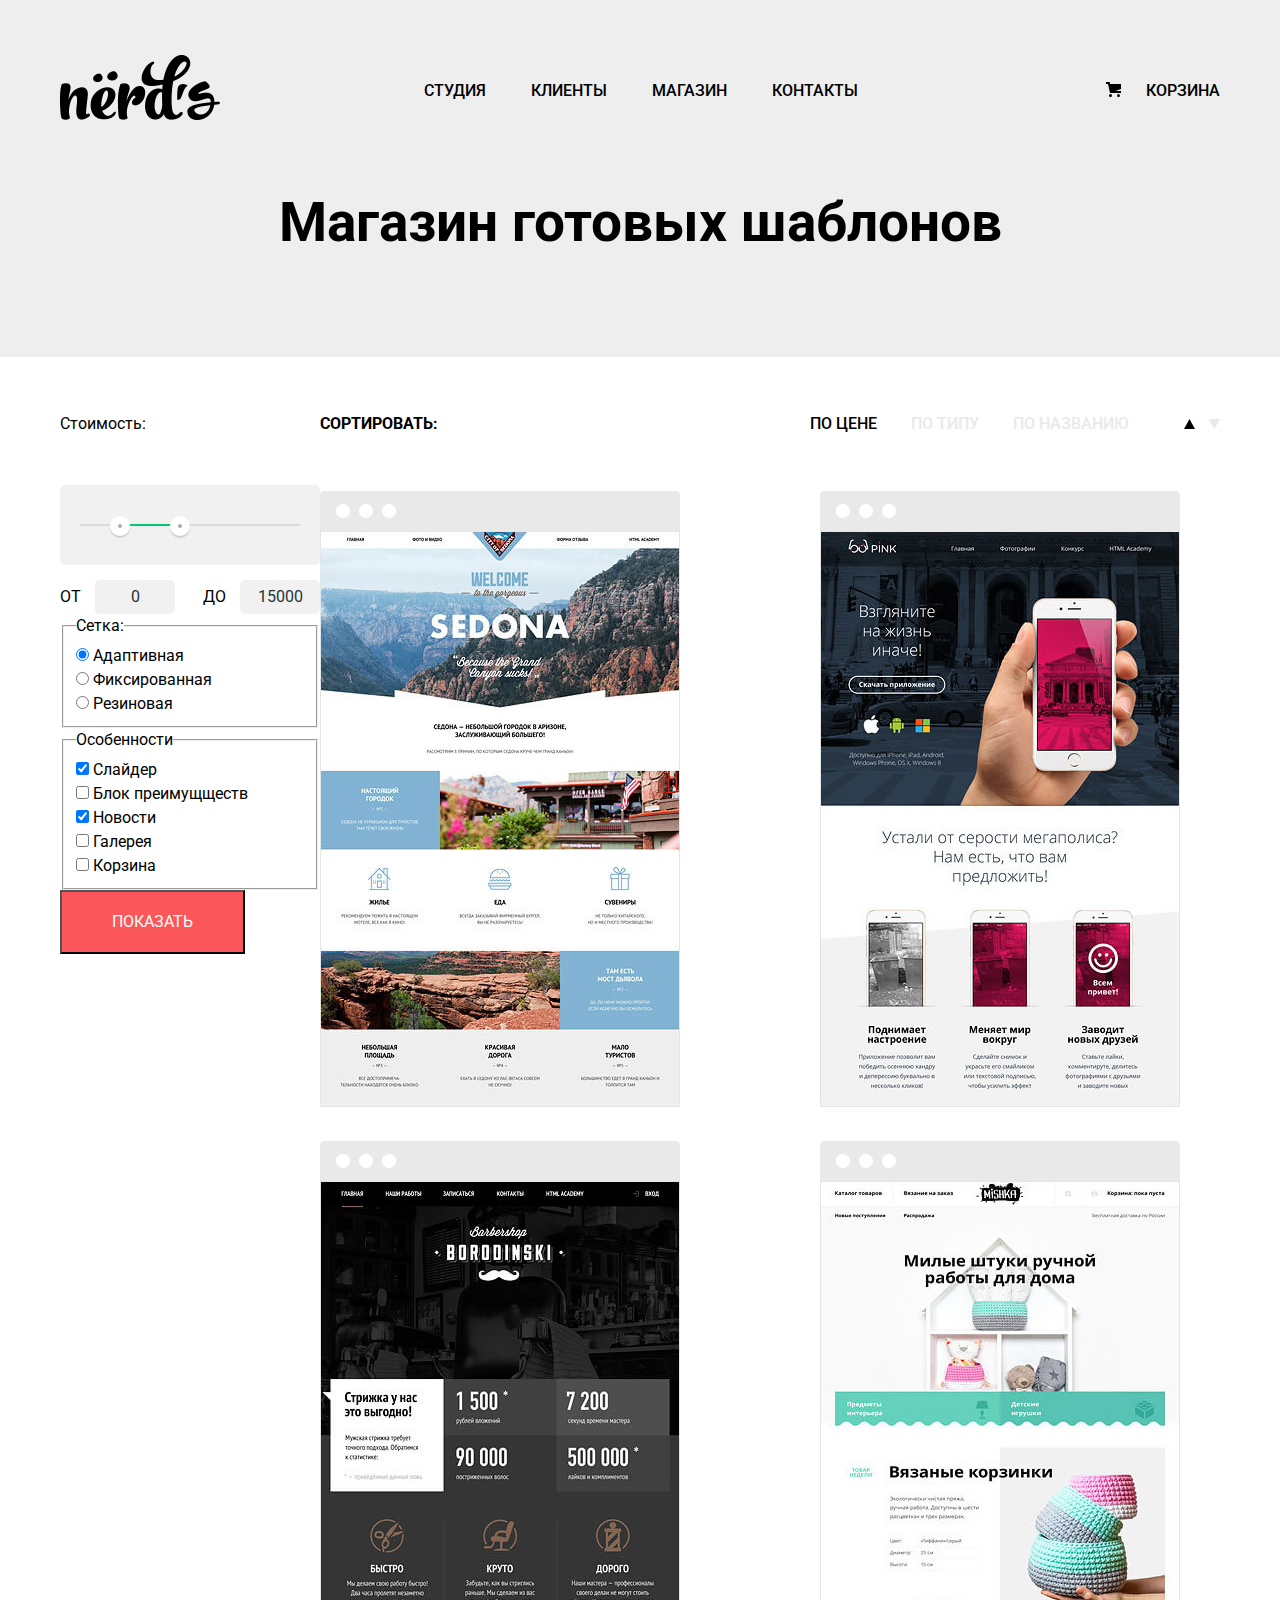
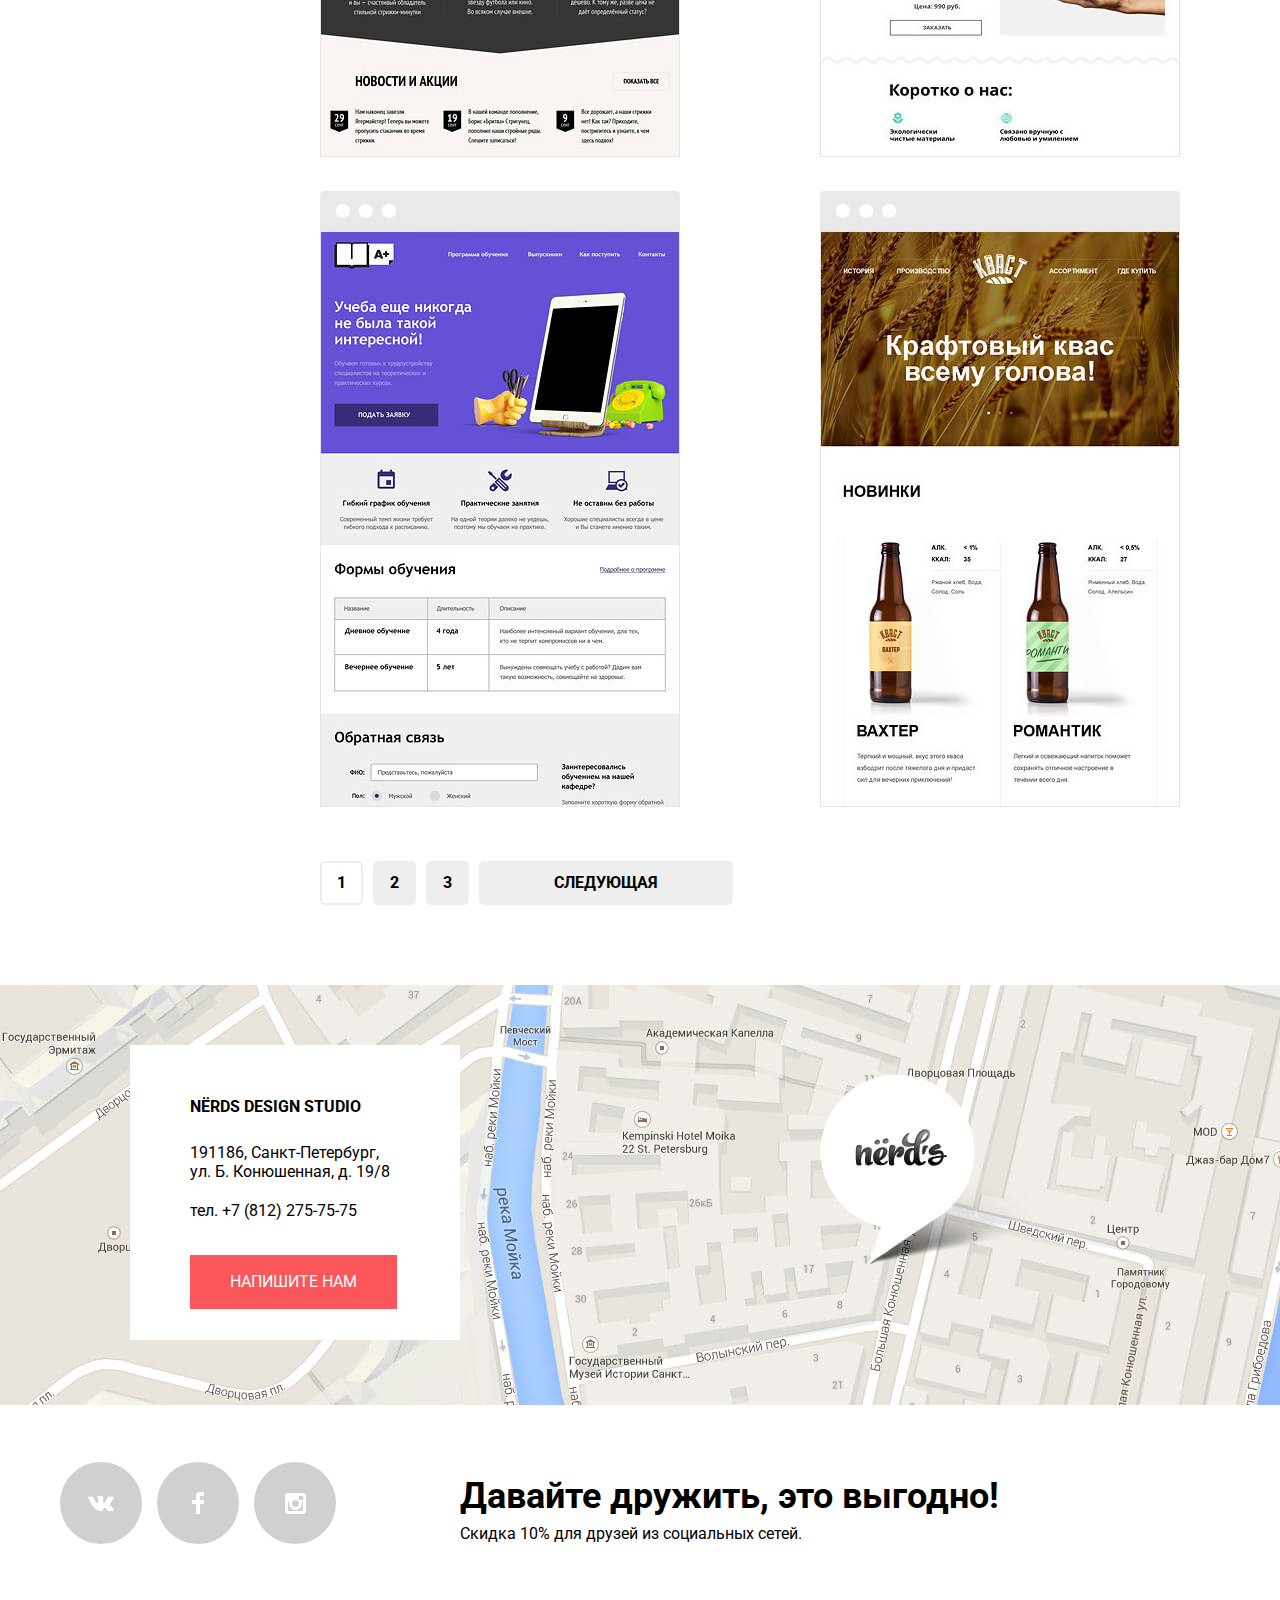
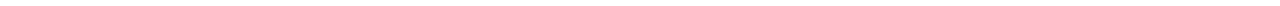
==== commit 0248dc3d: "бегунок ф ворме" ====
--- a/catalog.html
+++ b/catalog.html
@@ -36,20 +36,20 @@
                 <!-- здесь будут формы сортировки-->
                 <form action="https://echo.htmlacademy.ru" method="post" name="template-parameters" oninput="min-value.value=min-value.value max-value.value=max-value.value">
                     <div class="template-parameters__value">
-                        <fieldset aria-label="Сортировка по стоимоти">
-                            <legend class="form-price">Стоимость</legend>
-                            <div class="min-value">
-                                <label for="min-value">от
-                                <input type="range" name="min-value" id="min-value" min="0" max="30000" step="500">до</label>
-                            </div>
-                            <!-- <p class="max-value">
-                                <label for="max-value">
-                                <input type="range" name="max-value" id="max-value" min="500" max="30000" step="500">до</label>
-                            </p> -->
-                            <div>
-                                <output name="min-value"></output>
-                                <output name="max-value"></output>
-                            </div>
+                        <legend>Стоимость:</legend>
+                        <div class="range-filter">
+                          <div class="range-controls">
+                            <div class="scale">
+                              <div class="bar" style="margin-left: 20%; width: 30%"></div>
+                            </div>
+                            <div class="toggle toggle-min"></div>
+                            <div class="toggle toggle-max"></div>
+                          </div>
+                          <div class="price-controls">
+                            <label class="min-price">от <input name="min-price" type="text" value="0"></label>
+                            <label class="max-price">до <input name="max-price" type="text" value="15000"></label>
+                          </div>
+                        </div>
                             <!--не выводит значения output, не знаю что делать  -->
                         </fieldset>
                     </div>
@@ -58,20 +58,14 @@
                         <fieldset aria-label="Сортировка по типу сетки">
                             <legend>Сетка:</legend>
                             <div class="adaptive">
-                                <svg xmlns="http://www.w3.org/2000/svg" width="25" height="25" class="radio-on"><path d="M12.5 4c4.687 0 8.5 3.813 8.5 8.5 0 4.687-3.813 8.5-8.5 8.5C7.813 21 4 17.187 4 12.5 4 7.813 7.813 4 12.5 4m0-4C5.597 0 0 5.597 0 12.5S5.597 25 12.5 25 25 19.403 25 12.5 19.403 0 12.5 0z"/><circle cx="12.5" cy="12.5" r="4.5"/></svg>
-                                <svg xmlns="http://www.w3.org/2000/svg" width="25" height="25" class="radio-off"><path d="M12.5 4c4.687 0 8.5 3.813 8.5 8.5 0 4.687-3.813 8.5-8.5 8.5C7.813 21 4 17.187 4 12.5 4 7.813 7.813 4 12.5 4m0-4C5.597 0 0 5.597 0 12.5S5.597 25 12.5 25 25 19.403 25 12.5 19.403 0 12.5 0z"/></svg>
                                 <input type="radio" name="grid" id="adaptive" value="adaptive" checked>
                                 <label for="adaptive">Адаптивная</label>
                             </div>
                             <div class="fixed">
-                                <svg xmlns="http://www.w3.org/2000/svg" width="25" height="25" class="radio-on"><path d="M12.5 4c4.687 0 8.5 3.813 8.5 8.5 0 4.687-3.813 8.5-8.5 8.5C7.813 21 4 17.187 4 12.5 4 7.813 7.813 4 12.5 4m0-4C5.597 0 0 5.597 0 12.5S5.597 25 12.5 25 25 19.403 25 12.5 19.403 0 12.5 0z"/><circle cx="12.5" cy="12.5" r="4.5"/></svg>
-                                <svg xmlns="http://www.w3.org/2000/svg" width="25" height="25" class="radio-off"><path d="M12.5 4c4.687 0 8.5 3.813 8.5 8.5 0 4.687-3.813 8.5-8.5 8.5C7.813 21 4 17.187 4 12.5 4 7.813 7.813 4 12.5 4m0-4C5.597 0 0 5.597 0 12.5S5.597 25 12.5 25 25 19.403 25 12.5 19.403 0 12.5 0z"/></svg>
                                 <input type="radio" name="grid" id="fixed" value="fixed">
                                 <label for="fixed">Фиксированная</label>
                             </div>
                             <div class="rubber">
-                                <svg xmlns="http://www.w3.org/2000/svg" width="25" height="25" class="radio-on"><path d="M12.5 4c4.687 0 8.5 3.813 8.5 8.5 0 4.687-3.813 8.5-8.5 8.5C7.813 21 4 17.187 4 12.5 4 7.813 7.813 4 12.5 4m0-4C5.597 0 0 5.597 0 12.5S5.597 25 12.5 25 25 19.403 25 12.5 19.403 0 12.5 0z"/><circle cx="12.5" cy="12.5" r="4.5"/></svg>
-                                <svg xmlns="http://www.w3.org/2000/svg" width="25" height="25" class="radio-off"><path d="M12.5 4c4.687 0 8.5 3.813 8.5 8.5 0 4.687-3.813 8.5-8.5 8.5C7.813 21 4 17.187 4 12.5 4 7.813 7.813 4 12.5 4m0-4C5.597 0 0 5.597 0 12.5S5.597 25 12.5 25 25 19.403 25 12.5 19.403 0 12.5 0z"/></svg>
                                 <input type="radio" name="grid" id="rubber" value="rubber">
                                 <label for="rubber">Резиновая</label>
                             </div>
@@ -82,32 +76,22 @@
                         <fieldset aria-label="Сортировка по особенностям">
                             <legend>Особенности</legend>
                             <div class="slider">
-                                <svg xmlns="http://www.w3.org/2000/svg" width="27" height="23" class="check-on"><path d="M7.285 7.486l-2.829 2.829 7.783 7.783L26.171 4.166l-2.828-2.829-11.104 11.102z"/><path d="M21 20c0 .542-.458 1-1 1H3c-.542 0-1-.458-1-1V3c0-.542.458-1 1-1h16.908L21.493.415A2.96 2.96 0 0 0 20 0H3C1.35 0 0 1.35 0 3v17c0 1.65 1.35 3 3 3h17c1.65 0 3-1.35 3-3v-9.829l-2 2V20z"/></svg>
-                                <svg xmlns="http://www.w3.org/2000/svg" width="23" height="23" class="check-off"><path d="M20 2c.542 0 1 .458 1 1v17c0 .542-.458 1-1 1H3c-.542 0-1-.458-1-1V3c0-.542.458-1 1-1h17m0-2H3C1.35 0 0 1.35 0 3v17c0 1.65 1.35 3 3 3h17c1.65 0 3-1.35 3-3V3c0-1.65-1.35-3-3-3z"/></svg>
                                 <input type="checkbox" name="slider" id="slider" value="Слайдер" checked>
                                 <label for="slider">Слайдер</label>
                             </div>
                             <div class="advantage-block">
-                                <svg xmlns="http://www.w3.org/2000/svg" width="27" height="23" class="check-on"><path d="M7.285 7.486l-2.829 2.829 7.783 7.783L26.171 4.166l-2.828-2.829-11.104 11.102z"/><path d="M21 20c0 .542-.458 1-1 1H3c-.542 0-1-.458-1-1V3c0-.542.458-1 1-1h16.908L21.493.415A2.96 2.96 0 0 0 20 0H3C1.35 0 0 1.35 0 3v17c0 1.65 1.35 3 3 3h17c1.65 0 3-1.35 3-3v-9.829l-2 2V20z"/></svg>
-                                <svg xmlns="http://www.w3.org/2000/svg" width="23" height="23" class="check-off"><path d="M20 2c.542 0 1 .458 1 1v17c0 .542-.458 1-1 1H3c-.542 0-1-.458-1-1V3c0-.542.458-1 1-1h17m0-2H3C1.35 0 0 1.35 0 3v17c0 1.65 1.35 3 3 3h17c1.65 0 3-1.35 3-3V3c0-1.65-1.35-3-3-3z"/></svg>
                                 <input type="checkbox" name="advantage-block" id="advantage-block" value="Блок преимуществ">
                                 <label for="advantage-block">Блок преимущществ</label>
                             </div>
                             <div class="news">
-                                <svg xmlns="http://www.w3.org/2000/svg" width="27" height="23" class="check-on"><path d="M7.285 7.486l-2.829 2.829 7.783 7.783L26.171 4.166l-2.828-2.829-11.104 11.102z"/><path d="M21 20c0 .542-.458 1-1 1H3c-.542 0-1-.458-1-1V3c0-.542.458-1 1-1h16.908L21.493.415A2.96 2.96 0 0 0 20 0H3C1.35 0 0 1.35 0 3v17c0 1.65 1.35 3 3 3h17c1.65 0 3-1.35 3-3v-9.829l-2 2V20z"/></svg>
-                                <svg xmlns="http://www.w3.org/2000/svg" width="23" height="23" class="check-off"><path d="M20 2c.542 0 1 .458 1 1v17c0 .542-.458 1-1 1H3c-.542 0-1-.458-1-1V3c0-.542.458-1 1-1h17m0-2H3C1.35 0 0 1.35 0 3v17c0 1.65 1.35 3 3 3h17c1.65 0 3-1.35 3-3V3c0-1.65-1.35-3-3-3z"/></svg>
                                 <input type="checkbox" name="news" id="news" value="Новости" checked>
                                 <label for="news">Новости</label>
                             </div>
                             <div class="gallery">
-                                <svg xmlns="http://www.w3.org/2000/svg" width="27" height="23" class="check-on"><path d="M7.285 7.486l-2.829 2.829 7.783 7.783L26.171 4.166l-2.828-2.829-11.104 11.102z"/><path d="M21 20c0 .542-.458 1-1 1H3c-.542 0-1-.458-1-1V3c0-.542.458-1 1-1h16.908L21.493.415A2.96 2.96 0 0 0 20 0H3C1.35 0 0 1.35 0 3v17c0 1.65 1.35 3 3 3h17c1.65 0 3-1.35 3-3v-9.829l-2 2V20z"/></svg>
-                                <svg xmlns="http://www.w3.org/2000/svg" width="23" height="23" class="check-off"><path d="M20 2c.542 0 1 .458 1 1v17c0 .542-.458 1-1 1H3c-.542 0-1-.458-1-1V3c0-.542.458-1 1-1h17m0-2H3C1.35 0 0 1.35 0 3v17c0 1.65 1.35 3 3 3h17c1.65 0 3-1.35 3-3V3c0-1.65-1.35-3-3-3z"/></svg>
                                 <input type="checkbox" name="gallery" id="gallery" value="Галерея">
                                 <label for="gallery">Галерея</label>
                             </div>
                             <div class="cart">
-                                <svg xmlns="http://www.w3.org/2000/svg" width="27" height="23" class="check-on"><path d="M7.285 7.486l-2.829 2.829 7.783 7.783L26.171 4.166l-2.828-2.829-11.104 11.102z"/><path d="M21 20c0 .542-.458 1-1 1H3c-.542 0-1-.458-1-1V3c0-.542.458-1 1-1h16.908L21.493.415A2.96 2.96 0 0 0 20 0H3C1.35 0 0 1.35 0 3v17c0 1.65 1.35 3 3 3h17c1.65 0 3-1.35 3-3v-9.829l-2 2V20z"/></svg>
-                                <svg xmlns="http://www.w3.org/2000/svg" width="23" height="23" class="check-off"><path d="M20 2c.542 0 1 .458 1 1v17c0 .542-.458 1-1 1H3c-.542 0-1-.458-1-1V3c0-.542.458-1 1-1h17m0-2H3C1.35 0 0 1.35 0 3v17c0 1.65 1.35 3 3 3h17c1.65 0 3-1.35 3-3V3c0-1.65-1.35-3-3-3z"/></svg>
                             <input type="checkbox" name="cart" id="cart" value="Корзина">
                             <label for="cart">Корзина</label>
                             </div>
--- a/css/style.css
+++ b/css/style.css
@@ -72,7 +72,6 @@
     justify-content: space-between;
     align-items: center;
     flex-wrap: wrap;
-
     padding-top: 55px;
     box-sizing: border-box;
 }
@@ -92,8 +91,7 @@
 .header__nav--list {
     margin: 0;
     margin-right: 25px;
-    list-style:none;
-
+    list-style: none;
     display: flex;
     flex-wrap: wrap;
     flex-basis: 750px;
@@ -133,11 +131,10 @@
 }
 
 .cart--item:before {
-    content:"";
+    content: "";
     position: absolute;
     width: 15px;
     height: 15px;
-
     background-image: url("../img/cart-icon.svg");
     left: -40px;
     top: 1px;
@@ -160,7 +157,6 @@
     display: flex;
     flex-basis: 1160px;
     box-sizing: border-box;
-
     padding-top: 60px;
     padding-bottom: 100px;
 }
@@ -168,7 +164,6 @@
 .catalog .header__wrapper--caption h1 {
     margin: 0;
     margin: auto;
-
     font-size: 55px;
     line-height: 70px;
 }
@@ -190,94 +185,119 @@
     padding-top: 55px;
 }
 
-.catalog .main-content__forms {
-    flex-basis: 260px;
-    flex-direction: column;
-    margin-right: 174px;
-    box-sizing: border-box;
-}
-
-.catalog .main-content__forms legend,
-.catalog .main-content__forms label,
-.catalog .main-content__forms input,
-.catalog .main-content__forms fieldset {
-    font: inherit;
-    margin: 0;
-    padding: 0;
-    list-style: none;
-    border: none;
-
-}
-
-.catalog .main-content__forms legend {
-    font-size: 18px;
-    font-weight: 700;
-    line-height: 24px;
-    text-transform: uppercase;
-}
-
-.catalog .main-content__forms p {
-    margin: 0;
-    position: relative;
-    padding: 10px 0;
-}
-
-.main-content__forms .radio-on,
-.main-content__forms .radio-off {
-    position: absolute;
-}
-
-.template-parameters__value p:first-child {
-    margin-top:;
-}
-
-.template-parameters__value p:nth-of-type(2) {
-    padding: 25px 10px;
-    width: 240px;
-    background-color: #EEEEEE;
-    margin-top: 55px;
-}
-
-.catalog .main-content__forms .form-price {
-margin-bottom: 50px;
-}
-
-.catalog .main-content__forms .min-value {
-margin-bottom: 65px;
-}
-
-.catalog .main-content__forms input{
-padding: 40px 15px;
-background-color: #EEEEEE;
-}
-
-.catalog .template-parameters__grid legend {
-margin-top: 30px;
-}
-
-.template-parameters__grid input[type="radio"] {
-    display: none;
-}
-
-.template-parameters__grid > label {
-    padding-left: 40px;
-}
-
-.template-parameters__grid p:first-child {
-    margin-top: 60px;
-}
-
-.template-parameters__features input[type="checkbox"] {
-    display: none;
-}
+/* range filter */
+.filter-item {
+  margin: 0;
+  padding: 0;
+
+  border: none;
+
+  /* Для демонстрации */
+  width: 260px;
+  margin: 50px auto;
+}
+
+.range-filter {
+  width: 260px;
+  margin-top: 49px;
+}
+
+.filter-item legend {
+  font-size: 18px;
+  line-height: 24px;
+  text-transform: uppercase;
+  font-weight: 700;
+}
+
+.range-controls {
+  position: relative;
+
+  height: 41px;
+  margin-bottom: 15px;
+  padding-top: 39px;
+  padding-right: 20px;
+  padding-left: 20px;
+
+  background-color: #f1f1f1;
+
+  border-radius: 5px;
+}
+
+.range-controls .scale {
+  height: 2px;
+
+  background: #d7dcde;
+}
+
+.range-controls .bar {
+  width: 70%;
+  height: 2px;
+
+  background: #00ca74;
+}
+
+.range-controls .toggle {
+  position: absolute;
+  top: 31px;
+  left: 0;
+
+  width: 4px;
+  height: 4px;
+  padding: 0;
+
+  border: 8px solid #ffffff;
+  background-color: #ababab;
+  box-shadow: 0 2px 1px 0 #cfcfcf;
+  border-radius: 50%;
+  cursor: pointer;
+}
+
+.range-controls .toggle-min {
+  left: 50px;
+}
+
+.range-controls .toggle-max {
+  left: 110px;
+}
+
+.price-controls {
+  font-size: 0;
+}
+
+.price-controls label {
+  display: inline-block;
+  width: 50%;
+
+  font-size: 16px;
+  text-transform: uppercase;
+}
+
+.price-controls input {
+  width: 60px;
+  padding: 8px 10px;
+  margin-left: 10px;
+
+  font-family: Roboto, Arial, sans-serif;
+  font-size: 16px;
+  text-align: center;
+  color: #283136;
+
+  border: none;
+  border-radius: 5px;
+  background: #f1f1f1;
+}
+
+.max-price {
+  text-align: right;
+}
+
 
 
 
 
 /* sorting templates */
 
-.catalog .ready-templates__sorting  {
-
+.catalog .ready-templates__sorting {
     flex-basis: 760px;
     display: flex;
     flex-wrap: wrap;
@@ -309,32 +329,31 @@
 }
 
 .catalog .sorting-wrapper .sorting-title__item:hover {
-color: #AFAFAF;
+    color: #AFAFAF;
 }
 
 .catalog .sorting-wrapper .sorting-title__item:hover path {
-fill: #AFAFAF;
+    fill: #AFAFAF;
 }
 
 .catalog .sorting-wrapper .sorting-title__item:active {
-color: #000000;
+    color: #000000;
 }
 
 .catalog .sorting-wrapper .sorting-title__item:active path {
-fill: #000000;
+    fill: #000000;
 }
 
 .catalog .ready-templates__sorting .sorting-title__item--active {
-color: #000000;
+    color: #000000;
 }
 
 .catalog .ready-templates__sorting .sorting-title__item--active path {
-fill: #000000;
+    fill: #000000;
 }
 
 .catalog .sorting-direction .sorting-title__item {
     margin-left: 10px;
-
 }
 
 .catalog .sorting-direction .sorting-title__item:first-child {
@@ -347,11 +366,11 @@
 }
 
 .catalog .ready-templates__sorting a {
-color: #E9E9E9;
+    color: #E9E9E9;
 }
 
 .catalog .sorting-direction a:last-child svg {
-    transform:  rotate(180deg);
+    transform: rotate(180deg);
 }
 
 
@@ -362,7 +381,7 @@
 /* content ready templates */
 
 .catalog.ready-templates__content {
-max-width: 760px;
+    max-width: 760px;
 }
 
 .catalog .ready-templates__content--list {
@@ -424,11 +443,9 @@
     height: 235px;
     width: 100%;
     padding-bottom: 40px;
-
     display: flex;
     justify-content: center;
     box-sizing: border-box;
-
     background-color: #EEEEEE;
 }
 
@@ -462,7 +479,6 @@
     margin: 0;
     padding: 0;
     list-style: none;
-
     display: flex;
 }
 
@@ -470,10 +486,9 @@
     padding: 10px 17px;
     margin-right: 10px;
     font-weight: 700;
-text-transform: uppercase;
-
+    text-transform: uppercase;
     background-color: #EEEEEE;
-    border-radius:5px;
+    border-radius: 5px;
 }
 
 .catalog .page-navigation__item:last-child {
@@ -484,16 +499,16 @@
 .catalog .page--active {
     background-color: #FFFFFF;
     border: 2px solid #EEEEEE;
-padding: 8px 15px;
+    padding: 8px 15px;
 }
 
 .catalog .page-navigation__item:hover {
-background-color: #DFDFDF;
+    background-color: #DFDFDF;
 }
 
 .catalog .page-navigation__item:active {
-color: rgba(0,0,0,0.5);
-background-color: #D5D5D5;
+    color: rgba(0,0,0,0.5);
+    background-color: #D5D5D5;
 }
 
 
@@ -519,7 +534,6 @@
     margin: 0;
     padding: 0;
     position: relative;
-
     display: flex;
     flex-wrap: wrap;
 }
@@ -546,7 +560,7 @@
 }
 
 .item-wrap {
-    flex-shrink:5;
+    flex-shrink: 5;
     padding-top: 60px;
 }
 
@@ -562,12 +576,13 @@
 
 .item-wrap p {
     margin: 0;
-    margin-top: 25px;;
+    margin-top: 25px;
+    ;
 }
 
 .item-wrap .button {
     margin-top: 40px;
-    padding:14px 54px;
+    padding: 14px 54px;
 }
 
 .item-wrap .button:hover {
@@ -579,8 +594,6 @@
     color: rgba(255,255,255,0.5);
 }
 
-
-
 .item-wrap__img {
     padding-right: 30px;
     flex-shrink: 1;
@@ -602,7 +615,6 @@
 
 .main__service--wrapper {
     flex-basis: 1160px;
-
     border-bottom: 2px solid #ececec;
     padding-bottom: 80px;
     padding-top: 10px;
@@ -614,7 +626,6 @@
     padding: 0;
     list-style: none;
     margin-right: -50px;
-
     display: flex;
     flex-wrap: wrap;
     align-content: space-between;
@@ -643,8 +654,7 @@
     font-weight: 700;
     line-height: 30px;
     text-transform: uppercase;
-
-    margin-top:20px;
+    margin-top: 20px;
 }
 
 .service--item p {
@@ -698,8 +708,7 @@
     justify-content: space-between;
     align-content: flex-start;
     flex-wrap: wrap;
-
-    border-bottom:1px solid #ececec;
+    border-bottom: 1px solid #ececec;
     padding-bottom: 70px;
     padding-top: 75px;
 }
@@ -712,7 +721,6 @@
 
 .plural {
     margin: 0;
-
     font-size: 45px;
     font-weight: 500;
     line-height: 45px;
@@ -764,19 +772,17 @@
 }
 
 .statistis-title {
-    margin:0;
+    margin: 0;
     margin-top: 35px;
     padding-left: 15px;
-
     font-weight: 700;
     text-transform: uppercase;
 }
 
 .about-us__statistic--list {
     list-style: none;
-    margin:0;
+    margin: 0;
     padding: 0;
-
     margin-top: 50px;
     display: flex;
     align-items: flex-end;
@@ -813,7 +819,6 @@
 
 .main-works__wrapper {
     flex-basis: 1160px;
-
     border-bottom: 2px solid #ececec;
     padding: 10px 0 10px 0;
     box-sizing: border-box;
@@ -823,7 +828,6 @@
     margin: 0;
     padding: 0;
     list-style: none;
-
     display: flex;
     justify-content: space-between;
     flex-wrap: wrap;
@@ -835,8 +839,8 @@
 .main-works--item {
     max-width: 280px;
     max-height: 90px;
-    padding:35px 25px;
-    }
+    padding: 35px 25px;
+}
 
 .main-works--item img {
     opacity: 0.5
@@ -862,7 +866,6 @@
     background-position: center;
     background-repeat: no-repeat;
     position: absolute;
-
     left: -55px;
     top: -55px;
 }
@@ -885,10 +888,8 @@
     min-height: 420px;
     margin: 0 auto;
     margin-top: 80px;
-
     position: relative;
-
-    background-image:url("/img/map.jpg");
+    background-image: url("../img/map.jpg");
     background-repeat: no-repeat;
     background-position: 0px -145px;
     background-size: 1440px;
@@ -900,12 +901,10 @@
     top: 60px;
     left: 130px;
     padding: 25px 60px 20px 60px;
-
     background-color: #ffffff;
     width: 210px;
     height: 250px;
 }
-
 
 .map__address > p {
     margin: 0;
@@ -941,7 +940,6 @@
     flex-basis: 1160px;
     display: flex;
     justify-content: flex-start;
-
     padding: 55px 0 60px 0;
     box-sizing: border-box;
 }
@@ -955,7 +953,6 @@
     margin: 0;
     padding: 0;
     list-style: none;
-
     display: flex;
     flex-basis: 400px;
     flex-wrap: wrap;
@@ -966,11 +963,10 @@
 .social-item {
     background-color: #D0D0D0;
     border: 1PX solid rgba(0, 0, 0, 0);
-    border-radius:50%;
+    border-radius: 50%;
     width: 80px;
     height: 80px;
     margin-right: 15px;
-
     display: inline-block;
     position: relative;
 }
@@ -1044,7 +1040,6 @@
     height: 580px;
     margin-left: -480px;
     box-sizing: border-box;
-
     background-color: #FFFFFF;
     box-shadow: 0px 15px 50px 0px rgba(50, 50, 50, 1);
 }
@@ -1097,10 +1092,11 @@
     font-weight: 700;
     line-height: 42px;
 }
+
 .write-to-us__form label,
 .write-to-us__form input {
     list-style: none;
-    border:none;
+    border: none;
     font: inherit;
 }
 
@@ -1123,7 +1119,6 @@
     height: 116px;
     border: 2px solid #ececec;
     border-radius: 5px;
-
 }
 
 .write-to-us__form .textarea {
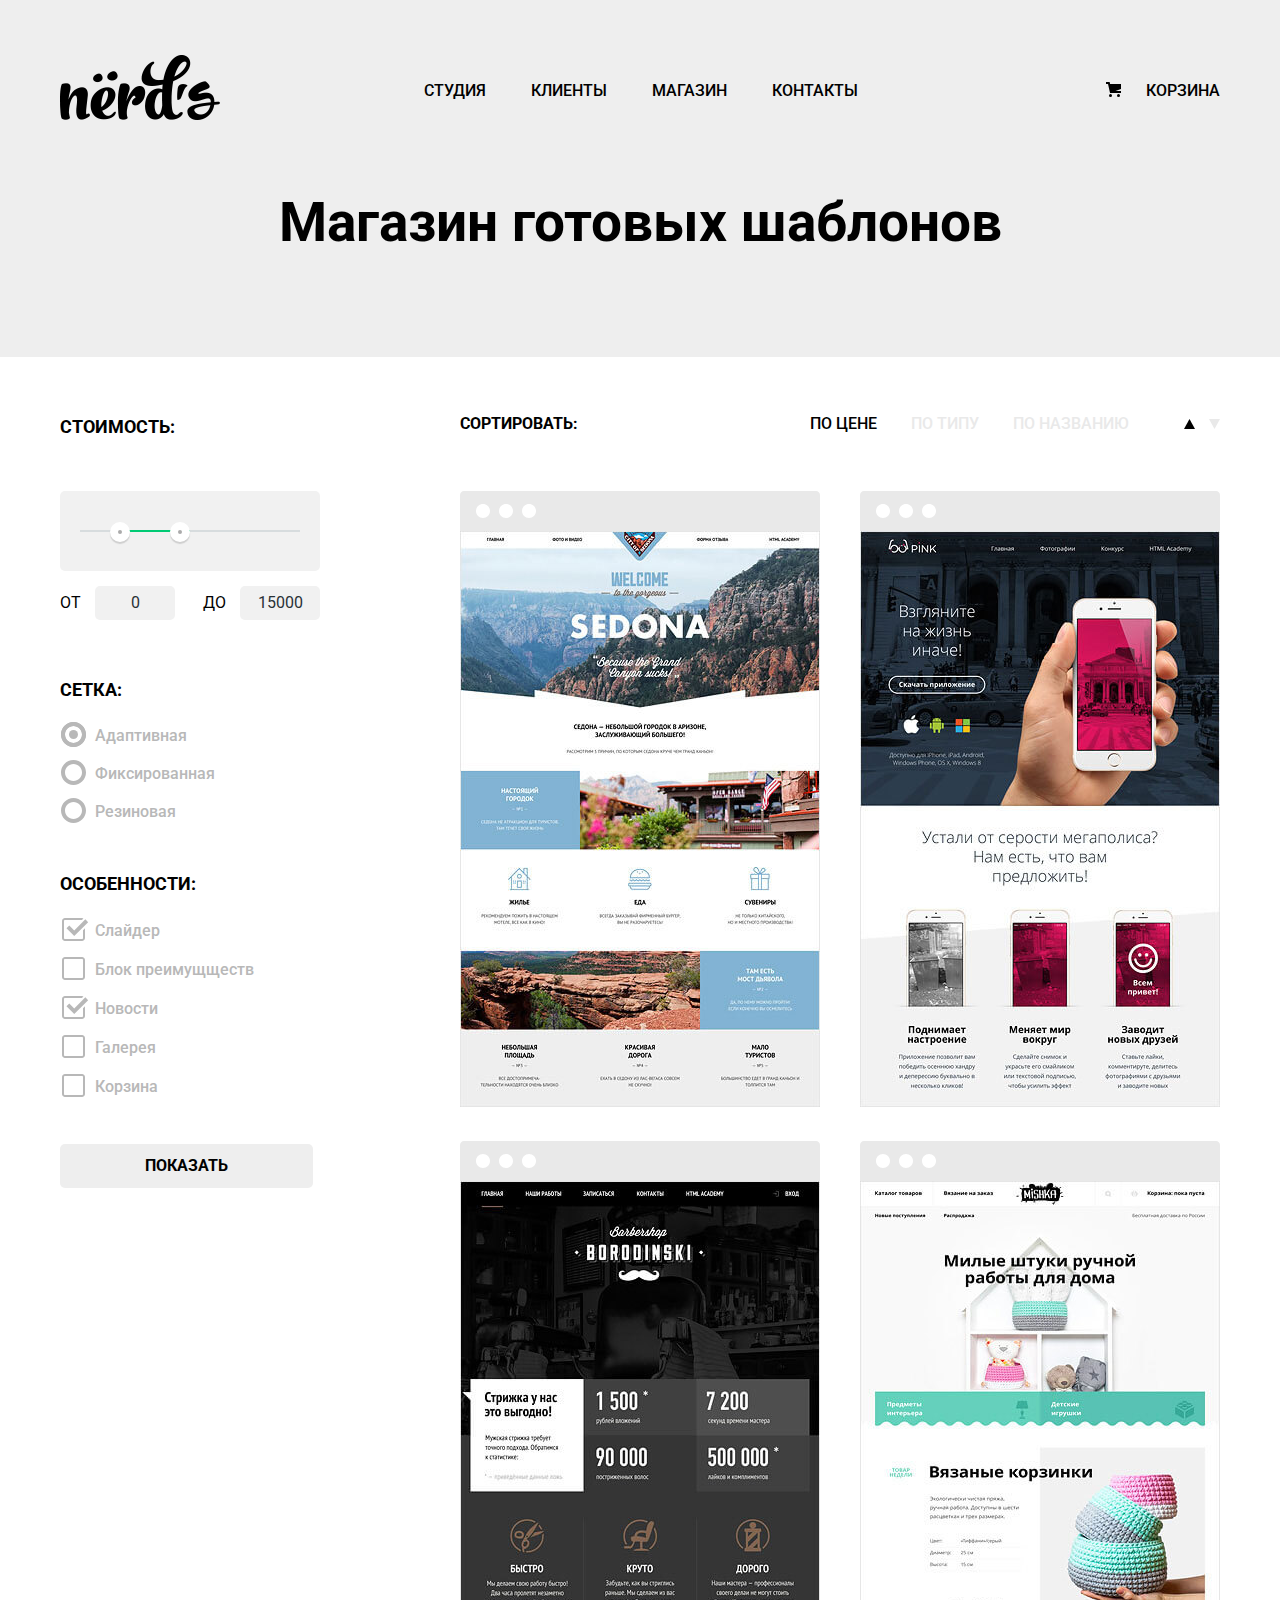
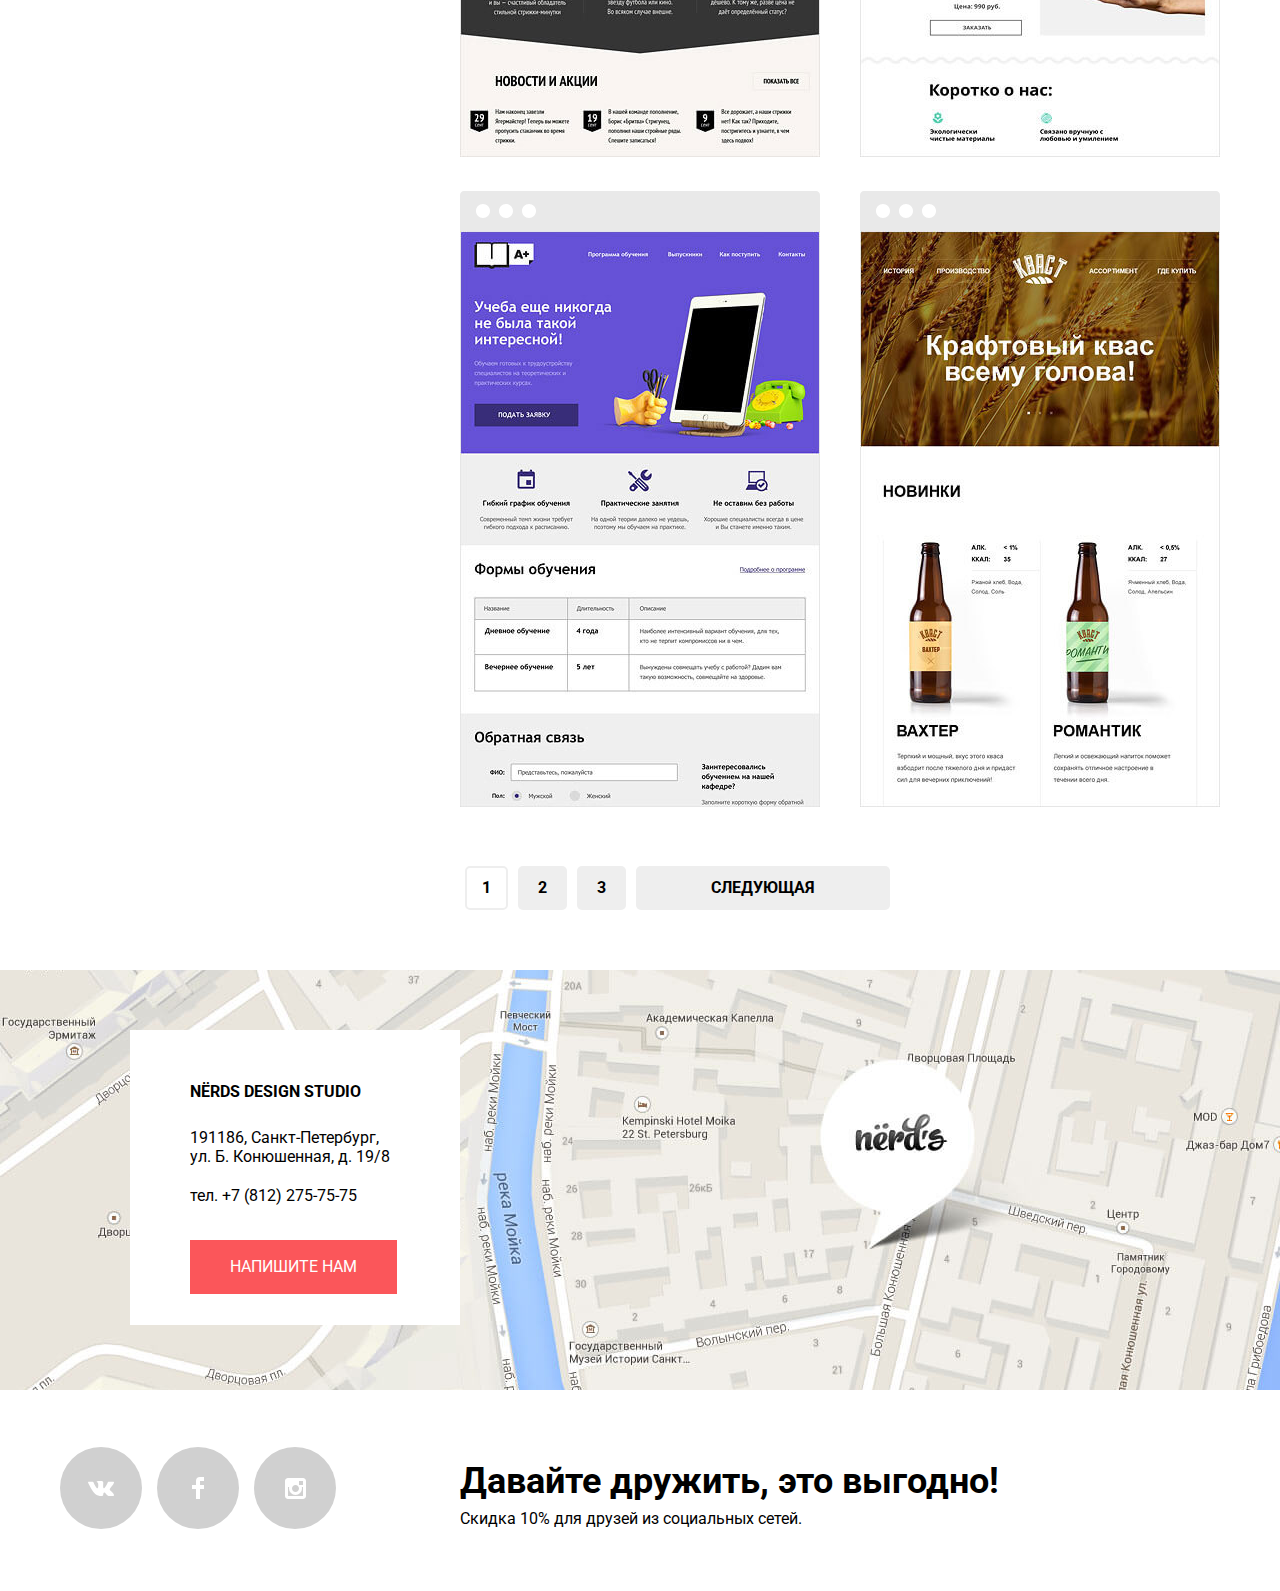
==== commit 10ec3092: "формы готовы" ====
--- a/catalog.html
+++ b/catalog.html
@@ -33,7 +33,6 @@
         <div class="main-content-wrapper">
             <section class="main-content__forms">
                 <h2 class="visually-hidden">Сортировка шаблонов по параметрам</h2>
-                <!-- здесь будут формы сортировки-->
                 <form action="https://echo.htmlacademy.ru" method="post" name="template-parameters" oninput="min-value.value=min-value.value max-value.value=max-value.value">
                     <div class="template-parameters__value">
                         <legend>Стоимость:</legend>
@@ -50,10 +49,9 @@
                             <label class="max-price">до <input name="max-price" type="text" value="15000"></label>
                           </div>
                         </div>
-                            <!--не выводит значения output, не знаю что делать  -->
+
                         </fieldset>
                     </div>
-
                     <div class="template-parameters__grid">
                         <fieldset aria-label="Сортировка по типу сетки">
                             <legend>Сетка:</legend>
@@ -74,7 +72,7 @@
 
                     <div class="template-parameters__features">
                         <fieldset aria-label="Сортировка по особенностям">
-                            <legend>Особенности</legend>
+                            <legend>Особенности:</legend>
                             <div class="slider">
                                 <input type="checkbox" name="slider" id="slider" value="Слайдер" checked>
                                 <label for="slider">Слайдер</label>
@@ -248,9 +246,9 @@
         <div class="main-footer__wrapper">
             <div class="footer-social" aria-label="Мы в социальных сетях">
                 <ul class="social-list">
-                    <li class="social-item social-item-vk" aria-label=""><a href="#"> <svg xmlns="http://www.w3.org/2000/svg" width="26" height="15"><path fill="#000"  d="M16.138 11.51c.956-.309 2.18 2.04 3.483 2.939.978.681 1.727.534 1.727.534l3.473-.05s1.815-.112.957-1.554c-.071-.12-.503-1.069-2.585-3.022-2.177-2.043-1.882-1.712.739-5.244 1.597-2.153 2.236-3.468 2.036-4.028-.192-.539-1.365-.399-1.365-.399L20.69.713c-.381.001-.704.119-.851.515-.003.004-.621 1.666-1.445 3.079-1.741 2.989-2.436 3.148-2.724 2.961-.661-.433-.494-1.737-.494-2.664 0-2.897.432-4.105-.846-4.417-.427-.104-.739-.172-1.828-.182-1.392-.021-2.574 0-3.244.329-.445.223-.786.712-.579.74.26.035.843.16 1.155.586.401.552.389 1.789.389 1.789s.229 3.411-.54 3.834c-.528.29-1.25-.302-2.803-3.016-.793-1.388-1.392-2.922-1.392-2.922s-.116-.285-.326-.441c-.25-.185-.6-.244-.6-.244L.848.684S.29.7.085.946c-.182.218-.015.668-.015.668s2.909 6.881 6.203 10.347c3.02 3.182 6.452 2.971 6.452 2.971h1.555s.469-.054.709-.312c.224-.24.214-.691.214-.691s-.031-2.109.935-2.419z"/> </svg> </a></li>
-                    <li class="social-item social-item-fb" aria-label=""><a href="#"> <svg xmlns="http://www.w3.org/2000/svg" width="12" height="22"><path fill="#000" d="M12 4V0H8a4 4 0 0 0-4 4v4H0v4h4v10h4V12h4V8H8V4h4z"/></svg> </a></li>
-                    <li class="social-item social-item-ig" aria-label=""><a href="#"> <svg xmlns="http://www.w3.org/2000/svg" width="21" height="21"><path fill="#000" d="M18 0H3C1.35 0 0 1.35 0 3v15c0 1.65 1.35 3 3 3h15c1.65 0 3-1.35 3-3V3c0-1.65-1.35-3-3-3zm-7.5 7c1.93 0 3.5 1.57 3.5 3.5S12.43 14 10.5 14 7 12.43 7 10.5 8.57 7 10.5 7zM18 18H3V9h1.181A6.504 6.504 0 0 0 4 10.5a6.5 6.5 0 1 0 13 0 6.45 6.45 0 0 0-.181-1.5H18v9zm0-11h-4V3h4v4z"/></svg> </a></li>
+                    <li class="social-item social-item-vk" aria-label="Наша группа Вконтакте"><a href="#"> <svg xmlns="http://www.w3.org/2000/svg" width="26" height="15"><path fill="#000"  d="M16.138 11.51c.956-.309 2.18 2.04 3.483 2.939.978.681 1.727.534 1.727.534l3.473-.05s1.815-.112.957-1.554c-.071-.12-.503-1.069-2.585-3.022-2.177-2.043-1.882-1.712.739-5.244 1.597-2.153 2.236-3.468 2.036-4.028-.192-.539-1.365-.399-1.365-.399L20.69.713c-.381.001-.704.119-.851.515-.003.004-.621 1.666-1.445 3.079-1.741 2.989-2.436 3.148-2.724 2.961-.661-.433-.494-1.737-.494-2.664 0-2.897.432-4.105-.846-4.417-.427-.104-.739-.172-1.828-.182-1.392-.021-2.574 0-3.244.329-.445.223-.786.712-.579.74.26.035.843.16 1.155.586.401.552.389 1.789.389 1.789s.229 3.411-.54 3.834c-.528.29-1.25-.302-2.803-3.016-.793-1.388-1.392-2.922-1.392-2.922s-.116-.285-.326-.441c-.25-.185-.6-.244-.6-.244L.848.684S.29.7.085.946c-.182.218-.015.668-.015.668s2.909 6.881 6.203 10.347c3.02 3.182 6.452 2.971 6.452 2.971h1.555s.469-.054.709-.312c.224-.24.214-.691.214-.691s-.031-2.109.935-2.419z"/> </svg> </a></li>
+                    <li class="social-item social-item-fb" aria-label="Наша группа в Фейсбуке"><a href="#"> <svg xmlns="http://www.w3.org/2000/svg" width="12" height="22"><path fill="#000" d="M12 4V0H8a4 4 0 0 0-4 4v4H0v4h4v10h4V12h4V8H8V4h4z"/></svg> </a></li>
+                    <li class="social-item social-item-ig" aria-label="Наша группа в Инстаграмме"><a href="#"> <svg xmlns="http://www.w3.org/2000/svg" width="21" height="21"><path fill="#000" d="M18 0H3C1.35 0 0 1.35 0 3v15c0 1.65 1.35 3 3 3h15c1.65 0 3-1.35 3-3V3c0-1.65-1.35-3-3-3zm-7.5 7c1.93 0 3.5 1.57 3.5 3.5S12.43 14 10.5 14 7 12.43 7 10.5 8.57 7 10.5 7zM18 18H3V9h1.181A6.504 6.504 0 0 0 4 10.5a6.5 6.5 0 1 0 13 0 6.45 6.45 0 0 0-.181-1.5H18v9zm0-11h-4V3h4v4z"/></svg> </a></li>
                 </ul>
             </div>
             <div class="footer__tagline" aria-label="Специальное предложение для друзей">
--- a/css/style.css
+++ b/css/style.css
@@ -186,6 +186,18 @@
 }
 
 /* range filter */
+.main-content__forms {
+margin-right: 140px;
+}
+
+.main-content__forms legend {
+font-family: inherit;
+font-weight: 700;
+font-size: 18px;
+line-height: 30px;
+text-transform: uppercase;
+}
+
 .filter-item {
   margin: 0;
   padding: 0;
@@ -295,6 +307,249 @@
 
 
 
+/* Сортировка по типу сетки */
+.template-parameters__grid fieldset {
+    border: none;
+    margin: 0;
+    padding: 0;
+}
+
+.template-parameters__grid {
+    margin-top: 55px;
+}
+
+.template-parameters__grid div {
+    margin-top: 14px;
+}
+
+.template-parameters__grid legend {
+    margin-bottom: 5px;
+}
+
+.template-parameters__grid input {
+    display: none;
+}
+
+.template-parameters__grid label {
+    position: relative;
+
+    padding-left: 35px;
+
+    line-height: 20px;
+    font-family: inherit;
+    color: #B8B8B8;
+    font-weight: 500;
+}
+
+.template-parameters__grid label::before {
+    content: "";
+    position: absolute;
+    display: inline-block;
+    display: none;
+
+    width: 26px;
+    height: 26px;
+
+    left: 0px;
+    top: -5px;
+
+    background-image: url(../img/radio-on.svg);
+    background-repeat: no-repeat;
+    background-position: center;
+}
+
+.template-parameters__grid label:hover::before {
+    background-image: url(../img/radio-on-hover.svg);
+    background-repeat: no-repeat;
+    background-position: center;
+}
+
+.template-parameters__grid input[type="radio"]:checked + label::before {
+    display: block;
+}
+
+.template-parameters__grid input[type="radio"]:disabled + label {
+    color: #EDEDED;
+}
+
+.template-parameters__grid input[type="radio"]:disabled + label::after {
+    display: block;
+    background-image: url(../img/radio-off-disabled.svg);
+    background-repeat: no-repeat;
+    background-position: center;
+}
+
+.template-parameters__grid input[type="radio"]:checked:disabled + label::after {
+    display: block;
+    background-image: url(../img/radio-off-disabled.svg);
+    background-repeat: no-repeat;
+    background-position: center;
+}
+
+.template-parameters__grid label:hover {
+    color: #4D4D4D;
+}
+
+.template-parameters__grid label::after {
+    content: "";
+    position: absolute;
+    display: inline-block;
+
+    width: 26px;
+    height: 26px;
+
+    left: 0px;
+    top: -5px;
+
+    background-image: url(../img/radio-off.svg);
+    background-repeat: no-repeat;
+    background-position: center;
+}
+
+.template-parameters__grid label:hover::after {
+    background-image: url(../img/radio-off-hover.svg);
+    background-repeat: no-repeat;
+    background-position: center;
+}
+
+
+
+
+/* button */
+.main-content__forms .button {
+    margin-top: 45px;
+
+    padding: 10px 85px;
+    background-color: #EEEEEE;
+    border-radius: 5px;
+    border: none;
+
+    color: #000000;
+    font-weight: 700;
+}
+
+.main-content__forms .button:hover {
+background-color: #4D4D4D;
+color: #ffffff;
+}
+
+
+
+
+
+/* Сортировка по особенностям */
+.template-parameters__features fieldset {
+border: none;
+padding: 0;
+margin: 0;
+margin-top: 45px;
+}
+
+.template-parameters__featuresd {
+    margin-top: 20px;
+}
+
+.template-parameters__features div {
+    margin-top: 15px;
+}
+
+.template-parameters__features legend {
+    margin-bottom: 5px
+}
+
+.template-parameters__features input {
+    display: none;
+}
+
+.template-parameters__features label {
+    position: relative;
+
+    padding-left: 35px;
+
+    line-height: 20px;
+    font-family: inherit;
+    color: #B8B8B8;
+    font-weight: 500;
+}
+
+.template-parameters__features label::before {
+    content: "";
+    position: absolute;
+    display: inline-block;
+    display: none;
+
+    width: 30px;
+    height: 26px;
+
+    left: 0px;
+    top: -5px;
+
+    background-image: url(../img/checkbox-on.svg);
+    background-repeat: no-repeat;
+    background-position: center;
+}
+
+.template-parameters__features label:hover::before {
+    background-image: url(../img/checkbox-on-hover.svg);
+    background-repeat: no-repeat;
+    background-position: center;
+}
+
+.template-parameters__features input[type="checkbox"]:checked + label::before {
+    display: block;
+}
+
+.template-parameters__features input[type="checkbox"]:checked + label::after {
+display: none;
+}
+
+.template-parameters__features input[type="checkbox"]:disabled + label {
+    color: #EDEDED;
+}
+
+.template-parameters__features input[type="checkbox"]:disabled + label::after {
+    display: block;
+    background-image: url(../img/checkbox-off-disabled.svg);
+    background-repeat: no-repeat;
+    background-position: center;
+}
+
+.template-parameters__features input[type="checkbox"]:checked:disabled + label::before {
+    display: block;
+    background-image: url(../img/checkbox-on-disabled.svg);
+    background-repeat: no-repeat;
+    background-position: center;
+}
+
+.template-parameters__features label:hover {
+    color: #4D4D4D;
+}
+
+.template-parameters__features label::after {
+    content: "";
+    position: absolute;
+    display: inline-block;
+
+    width: 26px;
+    height: 26px;
+
+    left: 0px;
+    top: -5px;
+
+    background-image: url(../img/checkbox-off.svg);
+    background-repeat: no-repeat;
+    background-position: center;
+}
+
+.template-parameters__features label:hover::after {
+    background-image: url(../img/checkbox-off-hover.svg);
+    background-repeat: no-repeat;
+    background-position: center;
+}
+
+
+
+
 /* sorting templates */
 
 .catalog .ready-templates__sorting {
@@ -395,7 +650,6 @@
 
 .catalog .ready-templates__content--item {
     flex-basis: 360px;
-    margin-right: 40px;
     margin-bottom: 30px;
     max-height: 620px;
     position: relative;
@@ -472,7 +726,8 @@
 /* page-nav */
 
 .catalog .main-content__page-navigation {
-    margin-top: 20px;
+    margin-top: 25px;
+margin-left: 5px;
 }
 
 .catalog .page-navigation__list {
@@ -483,7 +738,7 @@
 }
 
 .catalog .page-navigation__item {
-    padding: 10px 17px;
+    padding: 10px 20px;
     margin-right: 10px;
     font-weight: 700;
     text-transform: uppercase;
@@ -523,10 +778,13 @@
     justify-content: center;
 }
 
-.main-slider__wrapper {
-    flex-basis: 1160px;
-    padding-top: 10px;
-    box-sizing: border-box;
+.main-slider-wrrapper {
+    display: flex;
+    max-width: 1160px;
+    flex-wrap: wrap;
+    justify-content: space-between;
+
+    margin-top: 12px;
 }
 
 .main-slider__list {
@@ -894,6 +1152,10 @@
     background-position: 0px -145px;
     background-size: 1440px;
     background-color: #dfe2e3;
+}
+
+.catalog .main-map {
+margin-top: 60px;
 }
 
 .main-map__wrapper {
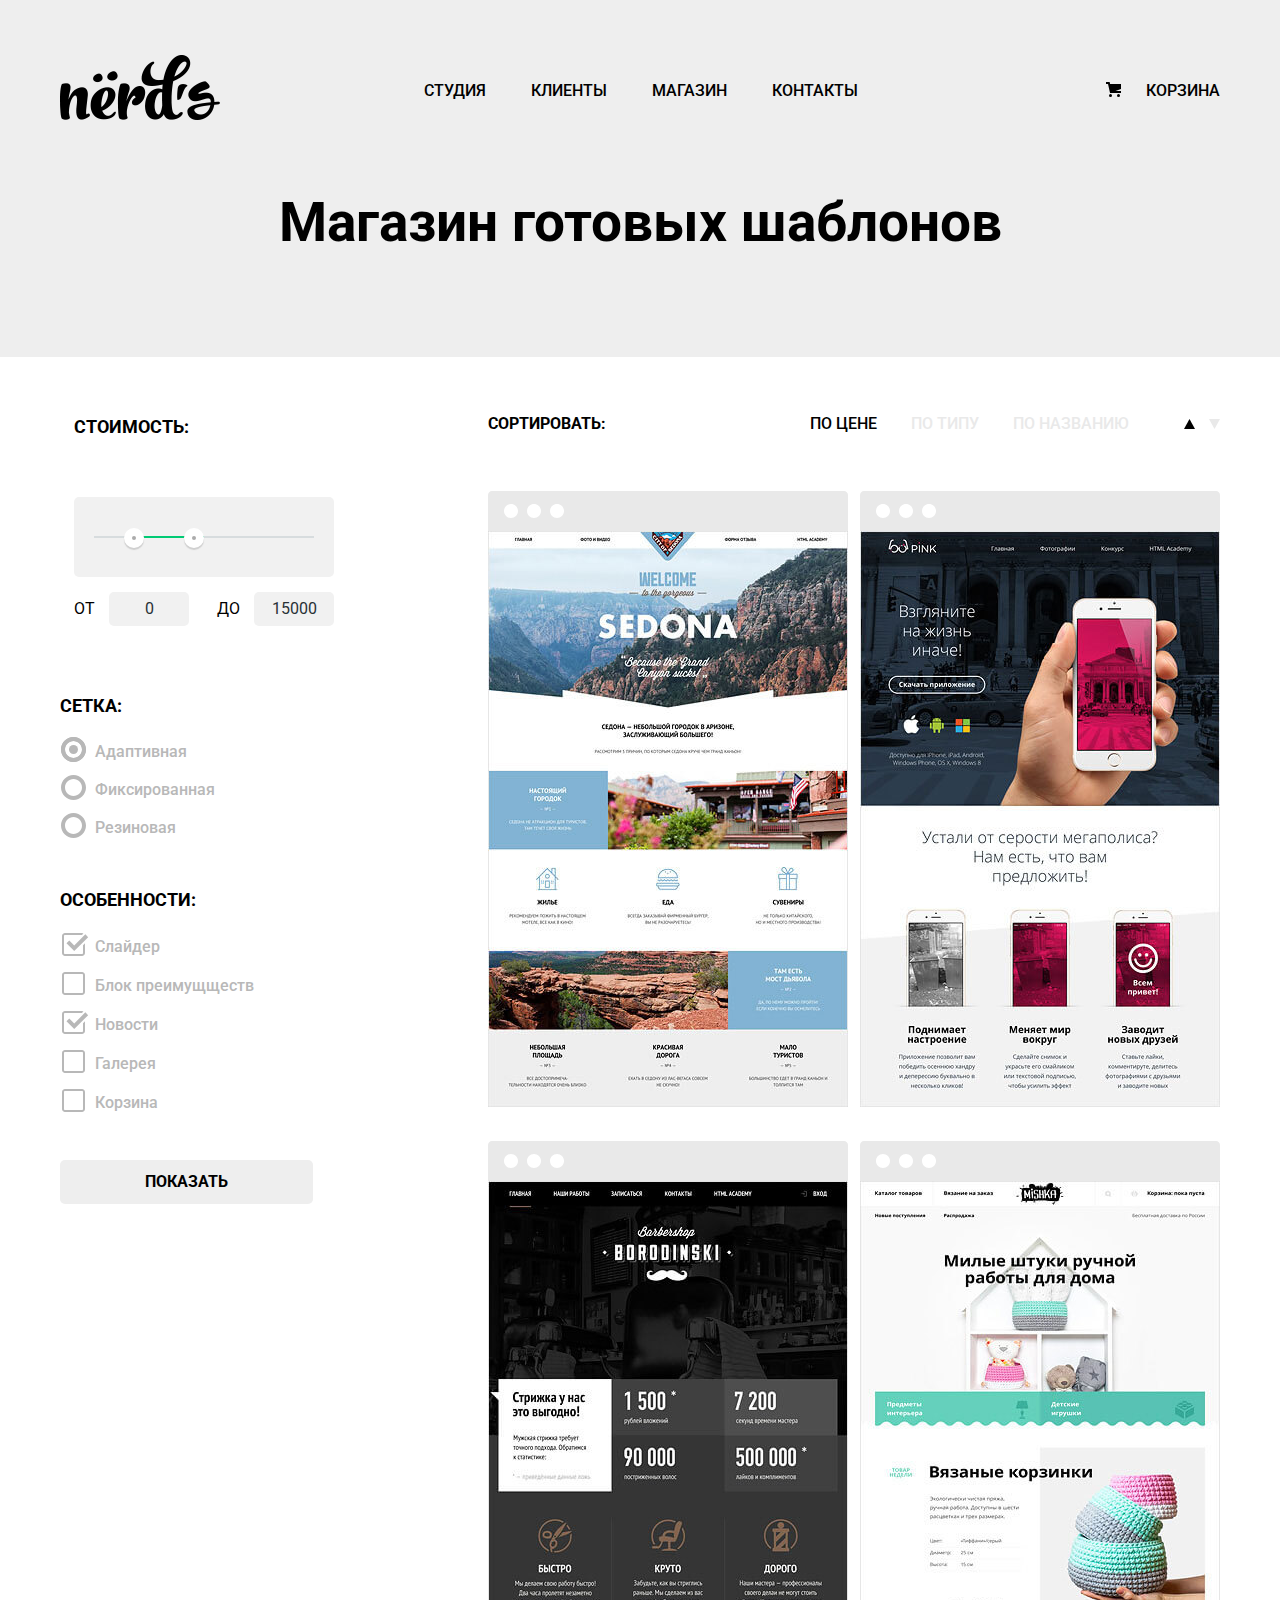
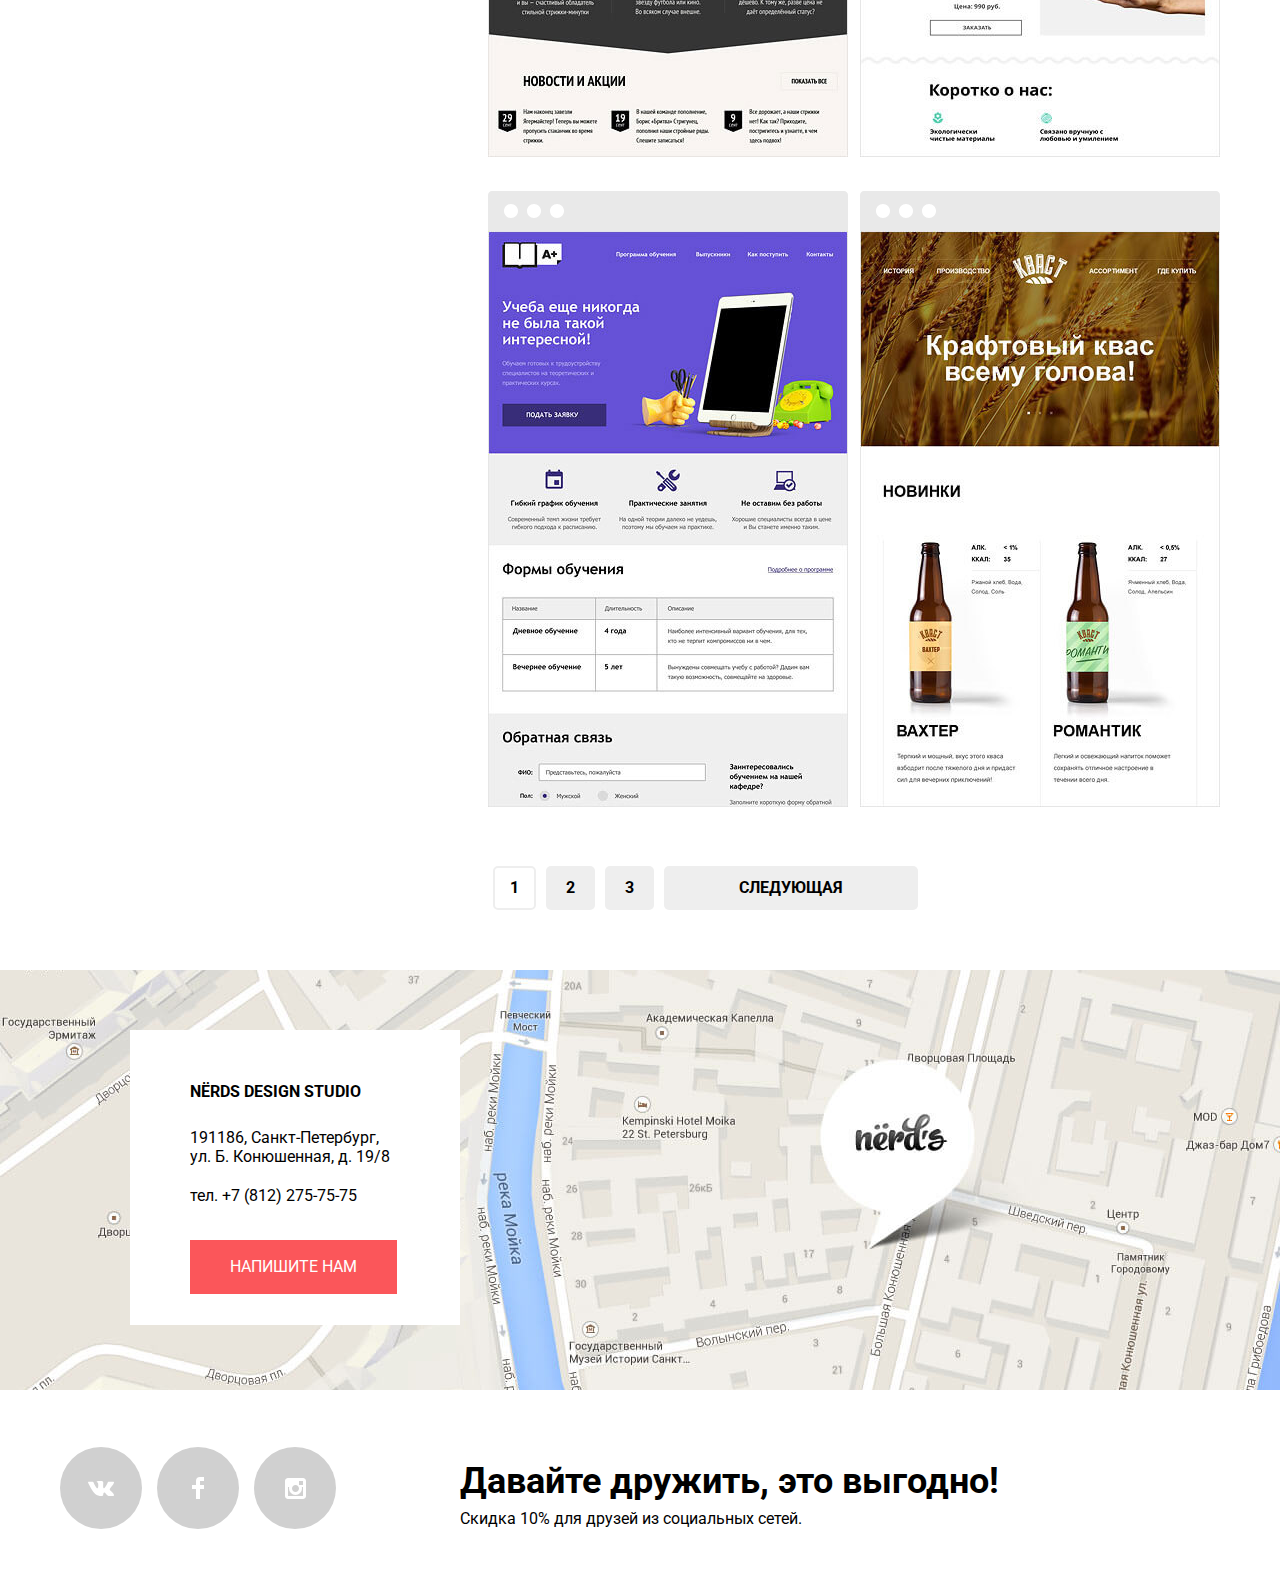
==== commit d9ecfcec: "правки" ====
--- a/catalog.html
+++ b/catalog.html
@@ -5,7 +5,7 @@
     <meta charset="utf-8">
     <title>HTML Academy: Нёрдс</title>
     <link rel="stylesheet" href="css/normalize.css">
-    <link rel="stylesheet" href="css/style.css">
+    <link rel="stylesheet" href="css/min-style.css">
     <link href="https://fonts.googleapis.com/css?family=Roboto:400,500,700&amp;subset=cyrillic" rel="stylesheet">
 </head>
 
@@ -35,6 +35,7 @@
                 <h2 class="visually-hidden">Сортировка шаблонов по параметрам</h2>
                 <form action="https://echo.htmlacademy.ru" method="post" name="template-parameters" oninput="min-value.value=min-value.value max-value.value=max-value.value">
                     <div class="template-parameters__value">
+                        <fieldset>
                         <legend>Стоимость:</legend>
                         <div class="range-filter">
                           <div class="range-controls">
@@ -49,8 +50,7 @@
                             <label class="max-price">до <input name="max-price" type="text" value="15000"></label>
                           </div>
                         </div>
-
-                        </fieldset>
+                    </fieldset>
                     </div>
                     <div class="template-parameters__grid">
                         <fieldset aria-label="Сортировка по типу сетки">
--- a/css/min-style.css
+++ b/css/min-style.css
@@ -0,0 +1 @@
+body{margin:0;padding:0;font-family:Roboto,Arial,sans-serif;font-size:16px;line-height:24px;font-weight:400;color:#000;background-color:#fff}.button,a{color:#fff}a{text-decoration:none}img{max-width:100%;height:auto}.visually-hidden:not(:focus):not(:active),input[type=checkbox].visually-hidden,input[type=radio].visually-hidden{position:absolute;width:1px;height:1px;margin:-1px;border:0;padding:0;white-space:nowrap;-webkit-clip-path:inset(100%);clip-path:inset(100%);clip:rect(0 0 0 0);overflow:hidden}.button{display:inline-block;padding:18px 50px;font:inherit;text-align:center;text-transform:uppercase;background-color:#fb565a}.cart--item,.header__nav--item a{padding-bottom:7px}.button:hover{background-color:#E74246}.button:active{background-color:#D7373B;color:rgba(255,255,255,.5)}.main-header{background-color:#eee;display:-webkit-box;display:-ms-flexbox;display:flex;-webkit-box-pack:center;-ms-flex-pack:center;justify-content:center}.header__nav--list,.header__wrapper{display:-webkit-box;display:-ms-flexbox}.header__wrapper{display:flex;-ms-flex-preferred-size:1160px;flex-basis:1160px;-webkit-box-pack:justify;-ms-flex-pack:justify;justify-content:space-between;-webkit-box-align:center;-ms-flex-align:center;align-items:center;-ms-flex-wrap:wrap;flex-wrap:wrap;padding-top:55px;-webkit-box-sizing:border-box;box-sizing:border-box}.logo__wrapper{margin-top:-5px}.header__logo:hover{opacity:.6}.header__logo:active{opacity:.2}.header__nav--list{margin:0 25px 0 0;list-style:none;display:flex;-ms-flex-wrap:wrap;flex-wrap:wrap;-ms-flex-preferred-size:750px;flex-basis:750px}.header__nav--item{margin-right:45px;-webkit-box-flex:1;-ms-flex-positive:1;flex-grow:1}.header__nav--item a:last-child{margin:0}.cart--item:hover,.header__nav--item a:hover{color:#FB565A}.header__wrapper--cart{padding-left:55px}.cart--item:active,.header__nav--item a:active{border-bottom:2px solid #FB565A;color:#000}.cart--item{position:relative}.cart--item:before{content:"";position:absolute;width:15px;height:15px;background-image:url(../img/cart-icon.svg);left:-40px;top:1px}.cart--item,.header__nav--item a{color:#000;font-weight:500;line-height:30px;text-transform:uppercase}.catalog .header__wrapper--caption{display:-webkit-box;display:-ms-flexbox;display:flex;-ms-flex-preferred-size:1160px;flex-basis:1160px;-webkit-box-sizing:border-box;box-sizing:border-box;padding-top:60px;padding-bottom:100px}.catalog .header__wrapper--caption h1{margin:auto;font-size:55px;line-height:70px}.catalog .item--hover__wrap h3,.filter-item legend,.main-content__forms legend{font-size:18px;text-transform:uppercase}.catalog .main-content{display:-webkit-box;display:-ms-flexbox;display:flex;-webkit-box-pack:center;-ms-flex-pack:center;justify-content:center}.catalog .main-content-wrapper{display:-webkit-box;display:-ms-flexbox;display:flex;-webkit-box-pack:justify;-ms-flex-pack:justify;justify-content:space-between;-ms-flex-preferred-size:1160px;flex-basis:1160px;padding-top:55px}.main-content__forms{margin-right:140px}.main-content__forms fieldset{border:none}.main-content__forms legend{font-family:inherit;font-weight:700;line-height:30px}.filter-item{padding:0;border:none;width:260px;margin:50px auto}.range-filter{width:260px;margin-top:49px}.filter-item legend{line-height:24px;font-weight:700}.range-controls{position:relative;height:41px;margin-bottom:15px;padding-top:39px;padding-right:20px;padding-left:20px;background-color:#f1f1f1;border-radius:5px}.range-controls .scale{height:2px;background:#d7dcde}.range-controls .bar{width:70%;height:2px;background:#00ca74}.range-controls .toggle{position:absolute;top:31px;left:0;width:4px;height:4px;padding:0;border:8px solid #fff;background-color:#ababab;-webkit-box-shadow:0 2px 1px 0 #cfcfcf;box-shadow:0 2px 1px 0 #cfcfcf;border-radius:50%;cursor:pointer}.range-controls .toggle-min{left:50px}.range-controls .toggle-max{left:110px}.price-controls{font-size:0}.price-controls label{display:inline-block;width:50%;font-size:16px;text-transform:uppercase}.price-controls input{width:60px;padding:8px 10px;margin-left:10px;font-family:Roboto,Arial,sans-serif;font-size:16px;text-align:center;color:#283136;border:none;border-radius:5px;background:#f1f1f1}.max-price{text-align:right}.template-parameters__grid fieldset{border:none;margin:0;padding:0}.template-parameters__grid{margin-top:55px}.template-parameters__grid div{margin-top:14px}.template-parameters__grid legend{margin-bottom:5px}.template-parameters__grid input{display:none}.template-parameters__grid label{position:relative;padding-left:35px;line-height:20px;font-family:inherit;color:#B8B8B8;font-weight:500}.template-parameters__grid label::after,.template-parameters__grid label::before{content:"";position:absolute;width:26px;height:26px;left:0;top:-5px;background-repeat:no-repeat;background-position:center}.template-parameters__grid label::before{display:inline-block;display:none;background-image:url(../img/radio-on.svg)}.template-parameters__grid label:hover::before{background-image:url(../img/radio-on-hover.svg);background-repeat:no-repeat;background-position:center}.template-parameters__grid input[type=radio]:checked+label::before{display:block}.template-parameters__grid input[type=radio]:disabled+label{color:#EDEDED}.template-parameters__grid input[type=radio]:checked:disabled+label::after,.template-parameters__grid input[type=radio]:disabled+label::after{display:block;background-image:url(../img/radio-off-disabled.svg);background-repeat:no-repeat;background-position:center}.template-parameters__grid label:hover{color:#4D4D4D}.template-parameters__grid label::after{display:inline-block;background-image:url(../img/radio-off.svg)}.template-parameters__grid label:hover::after{background-image:url(../img/radio-off-hover.svg);background-repeat:no-repeat;background-position:center}.main-content__forms .button{margin-top:45px;padding:10px 85px;background-color:#EEE;border-radius:5px;border:none;color:#000;font-weight:700}.main-content__forms .button:hover{background-color:#4D4D4D;color:#fff}.template-parameters__features fieldset{border:none;padding:0;margin:45px 0 0}.template-parameters__featuresd{margin-top:20px}.template-parameters__features div{margin-top:15px}.template-parameters__features legend{margin-bottom:5px}.template-parameters__features input{display:none}.template-parameters__features label{position:relative;padding-left:35px;line-height:20px;font-family:inherit;color:#B8B8B8;font-weight:500}.template-parameters__features label::after,.template-parameters__features label::before{position:absolute;height:26px;top:-5px;left:0;content:"";background-position:center;background-repeat:no-repeat}.template-parameters__features label::before{display:inline-block;display:none;width:30px;background-image:url(../img/checkbox-on.svg)}.template-parameters__features label:hover::before{background-image:url(../img/checkbox-on-hover.svg);background-repeat:no-repeat;background-position:center}.template-parameters__features input[type=checkbox]:checked+label::before{display:block}.template-parameters__features input[type=checkbox]:checked+label::after{display:none}.template-parameters__features input[type=checkbox]:disabled+label{color:#EDEDED}.template-parameters__features input[type=checkbox]:disabled+label::after{display:block;background-image:url(../img/checkbox-off-disabled.svg);background-repeat:no-repeat;background-position:center}.template-parameters__features input[type=checkbox]:checked:disabled+label::before{display:block;background-image:url(../img/checkbox-on-disabled.svg);background-repeat:no-repeat;background-position:center}.template-parameters__features label:hover{color:#4D4D4D}.template-parameters__features label::after{display:inline-block;width:26px;background-image:url(../img/checkbox-off.svg)}.template-parameters__features label:hover::after{background-image:url(../img/checkbox-off-hover.svg);background-repeat:no-repeat;background-position:center}.catalog .ready-templates__sorting{-ms-flex-preferred-size:760px;flex-basis:760px;display:-webkit-box;display:-ms-flexbox;display:flex;-ms-flex-wrap:wrap;flex-wrap:wrap;-webkit-box-pack:justify;-ms-flex-pack:justify;justify-content:space-between;margin-bottom:55px}.catalog .ready-templates__sorting p:first-child{text-transform:uppercase;font-weight:700}.catalog .ready-templates__sorting p{margin:0}.catalog .sorting-wrapper{display:-webkit-box;display:-ms-flexbox;display:flex;-webkit-box-pack:justify;-ms-flex-pack:justify;justify-content:space-between;-ms-flex-wrap:wrap;flex-wrap:wrap}.catalog .sorting-wrapper p{display:inline-block}.catalog .sorting-wrapper .sorting-title__item{font-weight:500}.catalog .sorting-wrapper .sorting-title__item:hover{color:#AFAFAF}.catalog .ready-templates__sorting .sorting-title__item--active,.catalog .sorting-wrapper .sorting-title__item:active{color:#000}.catalog .sorting-wrapper .sorting-title__item:hover path{fill:#AFAFAF}.catalog .ready-templates__sorting .sorting-title__item--active path,.catalog .sorting-wrapper .sorting-title__item:active path{fill:#000}.catalog .sorting-direction .sorting-title__item{margin-left:10px}.catalog .sorting-direction .sorting-title__item:first-child{margin-left:40px}.catalog .sorting--type .sorting-title__item{text-transform:uppercase;padding:5px 15px}.catalog .ready-templates__sorting a{color:#E9E9E9}.catalog .sorting-direction a:last-child svg{-webkit-transform:rotate(180deg);-ms-transform:rotate(180deg);transform:rotate(180deg)}.catalog.ready-templates__content{max-width:760px}.catalog .ready-templates__content--list{margin:0;padding:0;list-style:none;display:-webkit-box;display:-ms-flexbox;display:flex;-webkit-box-pack:justify;-ms-flex-pack:justify;justify-content:space-between;-ms-flex-wrap:wrap;flex-wrap:wrap}.catalog .ready-templates__content--item{-ms-flex-preferred-size:360px;flex-basis:360px;margin-bottom:30px;max-height:620px;position:relative}.catalog .ready-templates__content--item:hover path{fill:#4D4D4D}.catalog .ready-templates__content--item:hover .content__item--hover{z-index:1}.catalog .ready-templates__content--item h3,.catalog .ready-templates__content--item p{margin:0}.catalog .ready-templates__content--item p:first-child{line-height:18px;color:#666}.catalog .ready-templates__content--item img{margin-top:-7px}.catalog .ready-templates__content--item a{color:#000}.catalog .item--hover__wrap h3{font-weight:700;line-height:30px;margin-top:20px}.catalog .content__item--hover{z-index:-1;position:absolute;bottom:5px;left:0;height:235px;width:100%;padding-bottom:40px;display:-webkit-box;display:-ms-flexbox;display:flex;-webkit-box-pack:center;-ms-flex-pack:center;justify-content:center;-webkit-box-sizing:border-box;box-sizing:border-box;background-color:#EEE}.catalog .item--hover__wrap{display:-webkit-box;display:-ms-flexbox;display:flex;-webkit-box-orient:vertical;-webkit-box-direction:normal;-ms-flex-direction:column;flex-direction:column;-ms-flex-pack:distribute;justify-content:space-around;-webkit-box-align:center;-ms-flex-align:center;align-items:center;text-align:center;-ms-flex-preferred-size:205px;flex-basis:205px}.catalog .item--hover__wrap .button{padding:10px 49px;border-radius:5px}.catalog .main-content__page-navigation{margin-top:25px;margin-left:5px}.catalog .page-navigation__list{margin:0;padding:0;list-style:none;display:-webkit-box;display:-ms-flexbox;display:flex}.main-slider,.main-slider-wrrapper{display:-webkit-box;display:-ms-flexbox}.catalog .page-navigation__item{padding:10px 20px;margin-right:10px;font-weight:700;text-transform:uppercase;background-color:#EEE;border-radius:5px}.catalog .page-navigation__item:last-child{padding-left:75px;padding-right:75px}.catalog .page--active{background-color:#FFF;border:2px solid #EEE;padding:8px 15px}.catalog .page-navigation__item:hover{background-color:#DFDFDF}.catalog .page-navigation__item:active{color:rgba(0,0,0,.5);background-color:#D5D5D5}.main-slider{background-color:#eee;display:flex;-webkit-box-pack:center;-ms-flex-pack:center;justify-content:center}.main-slider-wrrapper{display:flex;max-width:1160px;-ms-flex-wrap:wrap;flex-wrap:wrap;-webkit-box-pack:justify;-ms-flex-pack:justify;justify-content:space-between;margin-top:12px}.main-slider__item,.main-slider__list{display:-webkit-box;display:-ms-flexbox}.main-slider__list{list-style:none;margin:0;padding:0;position:relative;display:flex;-ms-flex-wrap:wrap;flex-wrap:wrap}.main-slider__item{display:flex;-webkit-box-flex:1;-ms-flex-positive:1;flex-grow:1}.main-slider__list p{padding-top:2px}.main-slider__item:not(:first-child){position:absolute;z-index:-1;opacity:0}.main-slider__item:last-child .item-wrap__img{display:-webkit-box;display:-ms-flexbox;display:flex;margin-top:auto;margin-bottom:6px}.item-wrap{-ms-flex-negative:5;flex-shrink:5;padding-top:60px}.item-wrap b{font-size:55px;font-weight:500;line-height:55px}.letter-spacing{letter-spacing:1px}.item-wrap p{margin:25px 0 0}.item-wrap .button{margin-top:40px;padding:14px 54px}.item-wrap .button:hover{background-color:#E74246}.item-wrap .button:active{background-color:#D7373B;color:rgba(255,255,255,.5)}.item-wrap__img{padding-right:30px;-ms-flex-negative:1;flex-shrink:1}.item-wrap__img img{margin-bottom:-6px}.main__service{display:-webkit-box;display:-ms-flexbox;display:flex;-webkit-box-pack:center;-ms-flex-pack:center;justify-content:center}.service--item,.service--list{display:-webkit-box;display:-ms-flexbox}.main__service--wrapper{-ms-flex-preferred-size:1160px;flex-basis:1160px;border-bottom:2px solid #ececec;padding-bottom:80px;padding-top:10px;-webkit-box-sizing:border-box;box-sizing:border-box}.service--list{margin:0 -50px 0 0;padding:0;list-style:none;display:flex;-ms-flex-wrap:wrap;flex-wrap:wrap;-ms-flex-line-pack:justify;align-content:space-between}.service--item{-ms-flex-preferred-size:300px;flex-basis:300px;padding-top:70px;margin-right:100px;display:flex;-ms-flex-wrap:wrap;flex-wrap:wrap}.service--item img{width:300px;height:150px}.service--item h3,.service--item p{margin:0}.service--item h3{font-size:24px;font-weight:700;line-height:30px;text-transform:uppercase;margin-top:20px}.service--item p{padding-top:18px;margin-bottom:30px}.service--item .button{margin-top:auto;padding:15px 40px}.service--item:nth-child(2) .button{background-color:#00CA74}.service--item:nth-child(3) .button{background-color:#EFC84A}.service--item:nth-child(2) .button:hover{background-color:#00BC6C}.service--item:nth-child(2) .button:active{background-color:#00AA62;color:rgba(255,255,255,.5)}.service--item:nth-child(3) .button:hover{background-color:#EAB534}.service--item:nth-child(3) .button:active{background-color:#E5A722;color:rgba(255,255,255,.5)}.main__about-us{display:-webkit-box;display:-ms-flexbox;display:flex;-webkit-box-pack:center;-ms-flex-pack:center;justify-content:center}.main__about-us--wrapper{display:-webkit-box;display:-ms-flexbox;display:flex;-ms-flex-preferred-size:1160px;flex-basis:1160px;-webkit-box-pack:justify;-ms-flex-pack:justify;justify-content:space-between;-ms-flex-line-pack:start;align-content:flex-start;-ms-flex-wrap:wrap;flex-wrap:wrap;border-bottom:1px solid #ececec;padding-bottom:70px;padding-top:75px}.about-us__list,.about-us__statistic{display:-webkit-box;display:-ms-flexbox;-webkit-box-orient:vertical;-webkit-box-direction:normal}.about-us__list{-ms-flex-preferred-size:660px;flex-basis:660px;display:flex;-ms-flex-direction:column;flex-direction:column}.plural{margin:0;font-size:45px;font-weight:500;line-height:45px}.plural--principle{margin:32px 0 0}.plural--list{margin:40px 0 0;text-transform:uppercase;font-weight:700}.about-us__service--list{list-style:none;margin:0;padding:0}.about-us__item{padding-left:35px;margin-top:25px;position:relative}.about-us__item::before{content:"";width:25px;height:5px;background-image:url(/img/red-line.png);background-repeat:no-repeat;background-position:center;position:absolute;left:0;top:8px}.about-us__statistic{margin-top:-35px;margin-right:-20px;-ms-flex-preferred-size:380px;flex-basis:380px;display:flex;-ms-flex-direction:column;flex-direction:column;-ms-flex-wrap:wrap;flex-wrap:wrap}.about-us__statistic--list,.main-works{display:-webkit-box;display:-ms-flexbox}.statistis-title{margin:35px 0 0;padding-left:15px;font-weight:700;text-transform:uppercase}.about-us__statistic--list{list-style:none;margin:50px 0 0;padding:0;display:flex;-webkit-box-align:end;-ms-flex-align:end;align-items:flex-end}.about-us__statistic--item{margin-right:17px}.about-us__statistic--item>p{margin:0}.about-us__statistic--item>p:last-child{margin-top:27px;line-height:19px}.statistic--item__bold{font-size:45px;font-weight:700;padding-top:3px}.main-works{display:flex;-webkit-box-pack:center;-ms-flex-pack:center;justify-content:center}.main-footer,.main-works__list{display:-webkit-box;display:-ms-flexbox}.main-works__wrapper{-ms-flex-preferred-size:1160px;flex-basis:1160px;border-bottom:2px solid #ececec;padding:10px 0;-webkit-box-sizing:border-box;box-sizing:border-box}.main-works__list{margin:0;padding:0;list-style:none;display:flex;-webkit-box-pack:justify;-ms-flex-pack:justify;justify-content:space-between;-ms-flex-wrap:wrap;flex-wrap:wrap;-webkit-box-align:center;-ms-flex-align:center;align-items:center;-ms-flex-line-pack:justify;align-content:space-between;overflow:hidden}.main-works--item{max-width:280px;max-height:90px;padding:35px 25px}.main-works--item img{opacity:.5}.main-works--item:hover img{opacity:1}.main-works--item:active img{opacity:.2}.main-works--item a{position:relative}.main-works--item a::after{content:"";width:10px;height:60px;background-image:url(/img/line.png);background-position:center;background-repeat:no-repeat;position:absolute;left:-55px;top:-55px}.main-works--item:nth-child(3) a::after{top:-40px}.main-works--item:nth-child(4) a::after{top:-65px;left:-60px}.main-map{max-width:1440px;min-height:420px;margin:80px auto 0;position:relative;background-image:url(../img/map.jpg);background-repeat:no-repeat;background-position:0 -145px;background-size:1440px;background-color:#dfe2e3}.catalog .main-map{margin-top:60px}.main-map__wrapper{position:absolute;top:60px;left:130px;padding:25px 60px 20px;background-color:#fff;width:210px;height:250px}.map__address>p{margin:27px 0 0;line-height:19px}.map__address--title{letter-spacing:1px}.map__address p:nth-child(3){margin-top:20px}.map__address .button{display:inline-block;margin-top:35px;padding:15px 40px}.main-footer{display:flex;-webkit-box-pack:center;-ms-flex-pack:center;justify-content:center;-webkit-box-align:center;-ms-flex-align:center;align-items:center}.footer-social,.main-footer__wrapper{display:-webkit-box;display:-ms-flexbox}.main-footer__wrapper{-ms-flex-preferred-size:1160px;flex-basis:1160px;display:flex;-webkit-box-pack:start;-ms-flex-pack:start;justify-content:flex-start;padding:55px 0 60px;-webkit-box-sizing:border-box;box-sizing:border-box}.footer-social{display:flex;-ms-flex-preferred-size:400px;flex-basis:400px}.social-list{margin:0;padding:0;list-style:none;display:-webkit-box;display:-ms-flexbox;display:flex;-ms-flex-preferred-size:400px;flex-basis:400px;-ms-flex-wrap:wrap;flex-wrap:wrap;-webkit-box-align:center;-ms-flex-align:center;align-items:center;-ms-flex-line-pack:center;align-content:center}.social-item{background-color:#D0D0D0;border:1PX solid transparent;border-radius:50%;width:80px;height:80px;margin-right:15px;display:inline-block;position:relative}.footer__tagline,.popap-wrapper{display:-webkit-box;display:-ms-flexbox}.social-item-fb svg,.social-item-ig svg,.social-item-vk svg{position:absolute;top:50%;left:50%}.social-item-vk svg{margin-left:-13px;margin-top:-7.5px}.social-item-fb svg{margin-left:-6px;margin-top:-11px}.social-item-ig svg{margin-left:-10.5px;margin-top:-10.5px}.social-item svg path{fill:#FFF}.social-item:hover{background-color:#E74246}.social-item:active,.social-item:active svg path{background-color:#D7373B;fill:rgba(255,255,255,.5)}.footer__tagline{display:flex;-webkit-box-orient:vertical;-webkit-box-direction:normal;-ms-flex-direction:column;flex-direction:column}.footer__tagline>p{margin:15px 0 0}.half-width,.half-width input[type=text]{margin-right:40px}.footer__tagline .sale{margin-top:5px}.footer__tagline p>b{font-size:36px;font-weight:700;line-height:42px}.popap-write-to-us{display:none;position:fixed;top:180px;left:50%;width:960px;height:580px;margin-left:-480px;-webkit-box-sizing:border-box;box-sizing:border-box;background-color:#FFF;-webkit-box-shadow:0 15px 50px 0 rgba(50,50,50,1);box-shadow:0 15px 50px 0 rgba(50,50,50,1)}.write-to-us__form legend{margin-bottom:40px;font-size:42px;font-weight:700;line-height:42px}.popap-wrapper{max-width:770px;max-height:440px;padding:70px 100px;position:relative;display:flex;-ms-flex-wrap:wrap;flex-wrap:wrap}.half-width-wrapper{display:-webkit-box;display:-ms-flexbox;display:flex}.half-width{-webkit-box-sizing:border-box;box-sizing:border-box}.half-width input{max-width:355px;max-height:50px}.write-to-us__form{font-family:inherit}.write-to-us__form div{margin:0}.write-to-us__form fieldset{border:none}.write-to-us__form input,.write-to-us__form label{list-style:none;border:none;font:inherit}.write-to-us__form label{font-weight:700;margin:20px 10px 20px 0}.write-to-us__form input{width:360px;height:51px;margin:10px 0;border:2px solid #ececec;border-radius:5px}.write-to-us__form .textarea{margin-top:35px}.write-to-us__form textarea{font:inherit;width:750px;height:116px;border:2px solid #ececec;border-radius:5px;margin-top:10px}.write-to-us__form .button{margin-top:50px;padding:10px 80px;border-radius:5px;border:1px solid transparent}
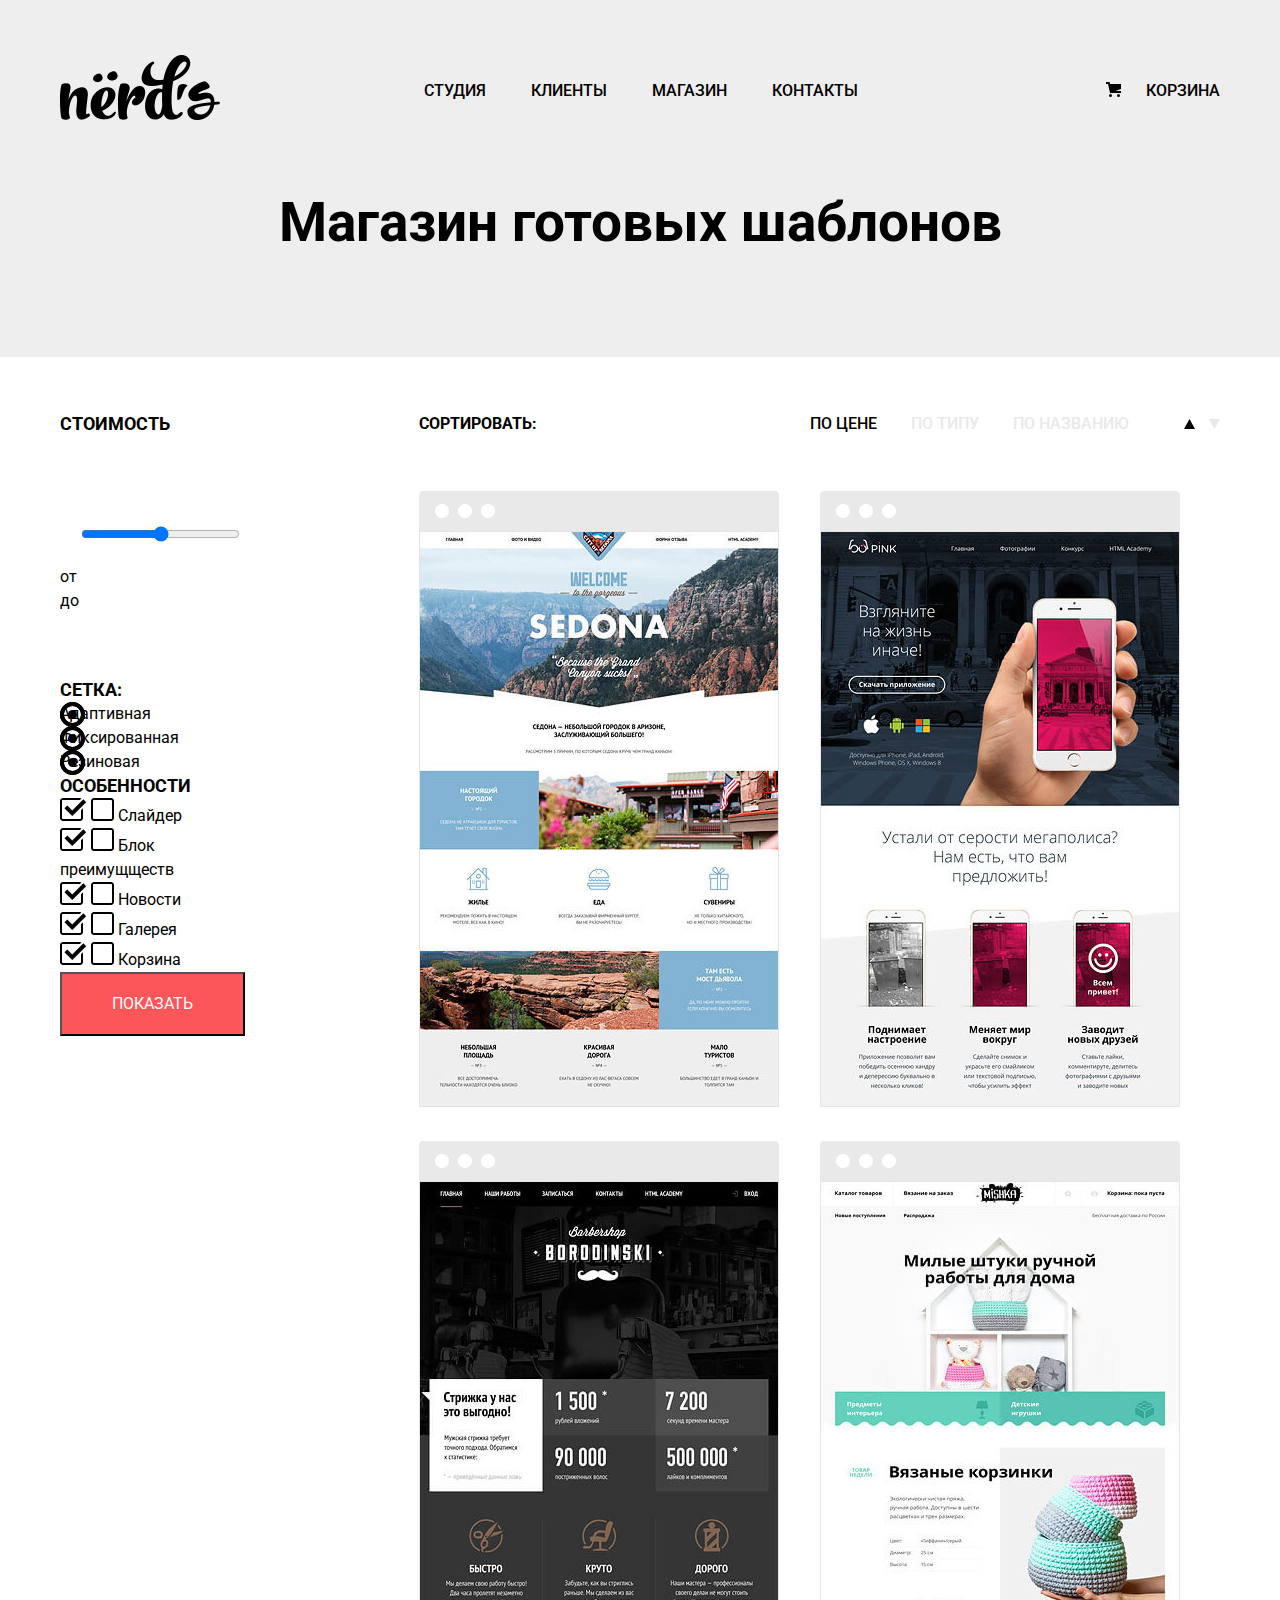
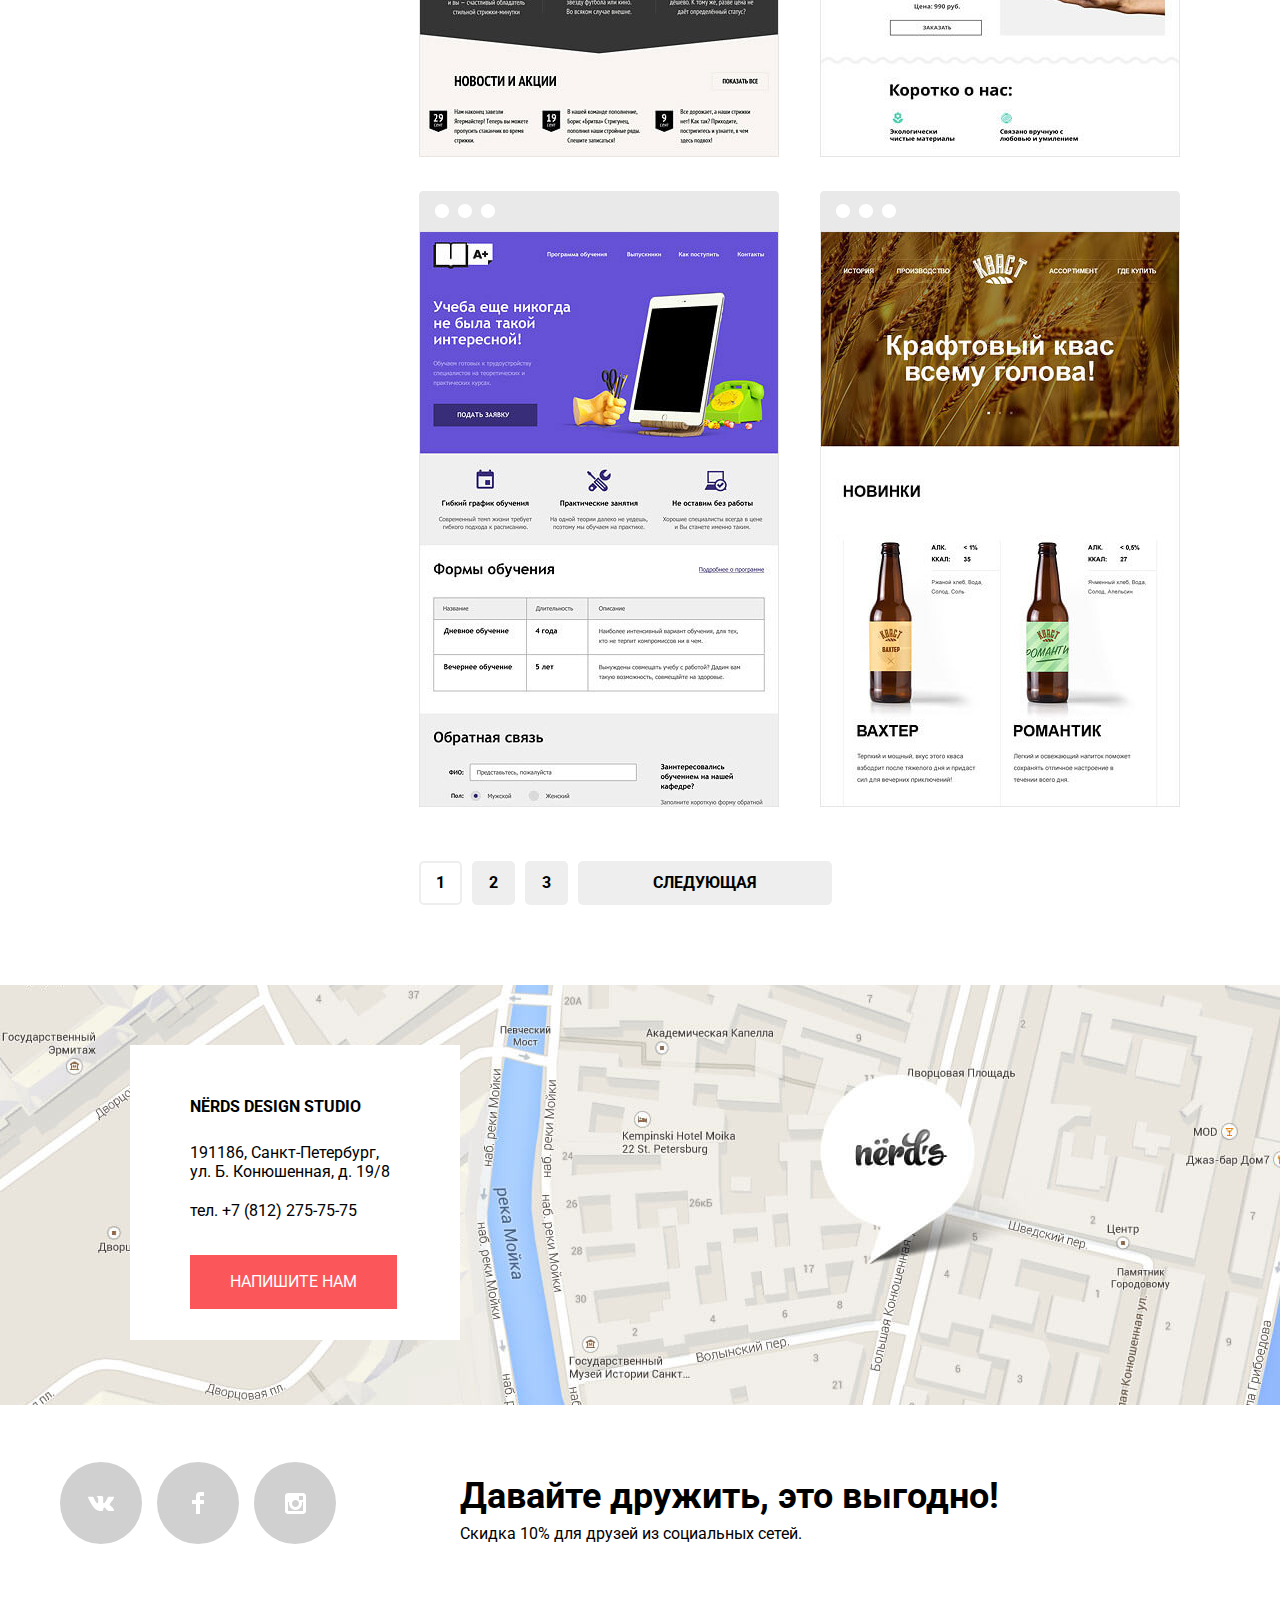
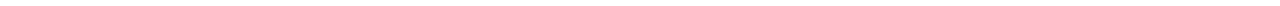
==== commit 4d3b8bea: "Revert "attempt 2"" ====
--- a/catalog.html
+++ b/catalog.html
@@ -33,37 +33,45 @@
         <div class="main-content-wrapper">
             <section class="main-content__forms">
                 <h2 class="visually-hidden">Сортировка шаблонов по параметрам</h2>
+                <!-- здесь будут формы сортировки-->
                 <form action="https://echo.htmlacademy.ru" method="post" name="template-parameters" oninput="min-value.value=min-value.value max-value.value=max-value.value">
                     <div class="template-parameters__value">
-                        <fieldset>
-                        <legend>Стоимость:</legend>
-                        <div class="range-filter">
-                          <div class="range-controls">
-                            <div class="scale">
-                              <div class="bar" style="margin-left: 20%; width: 30%"></div>
-                            </div>
-                            <div class="toggle toggle-min"></div>
-                            <div class="toggle toggle-max"></div>
-                          </div>
-                          <div class="price-controls">
-                            <label class="min-price">от <input name="min-price" type="text" value="0"></label>
-                            <label class="max-price">до <input name="max-price" type="text" value="15000"></label>
-                          </div>
-                        </div>
-                    </fieldset>
-                    </div>
+                        <fieldset aria-label="Сортировка по стоимоти">
+                            <legend class="form-price">Стоимость</legend>
+                            <div class="min-value">
+                                <label for="min-value">от
+                                <input type="range" name="min-value" id="min-value" min="0" max="30000" step="500">до</label>
+                            </div>
+                            <!-- <p class="max-value">
+                                <label for="max-value">
+                                <input type="range" name="max-value" id="max-value" min="500" max="30000" step="500">до</label>
+                            </p> -->
+                            <div>
+                                <output name="min-value"></output>
+                                <output name="max-value"></output>
+                            </div>
+                            <!--не выводит значения output, не знаю что делать  -->
+                        </fieldset>
+                    </div>
+
                     <div class="template-parameters__grid">
                         <fieldset aria-label="Сортировка по типу сетки">
                             <legend>Сетка:</legend>
                             <div class="adaptive">
+                                <svg xmlns="http://www.w3.org/2000/svg" width="25" height="25" class="radio-on"><path d="M12.5 4c4.687 0 8.5 3.813 8.5 8.5 0 4.687-3.813 8.5-8.5 8.5C7.813 21 4 17.187 4 12.5 4 7.813 7.813 4 12.5 4m0-4C5.597 0 0 5.597 0 12.5S5.597 25 12.5 25 25 19.403 25 12.5 19.403 0 12.5 0z"/><circle cx="12.5" cy="12.5" r="4.5"/></svg>
+                                <svg xmlns="http://www.w3.org/2000/svg" width="25" height="25" class="radio-off"><path d="M12.5 4c4.687 0 8.5 3.813 8.5 8.5 0 4.687-3.813 8.5-8.5 8.5C7.813 21 4 17.187 4 12.5 4 7.813 7.813 4 12.5 4m0-4C5.597 0 0 5.597 0 12.5S5.597 25 12.5 25 25 19.403 25 12.5 19.403 0 12.5 0z"/></svg>
                                 <input type="radio" name="grid" id="adaptive" value="adaptive" checked>
                                 <label for="adaptive">Адаптивная</label>
                             </div>
                             <div class="fixed">
+                                <svg xmlns="http://www.w3.org/2000/svg" width="25" height="25" class="radio-on"><path d="M12.5 4c4.687 0 8.5 3.813 8.5 8.5 0 4.687-3.813 8.5-8.5 8.5C7.813 21 4 17.187 4 12.5 4 7.813 7.813 4 12.5 4m0-4C5.597 0 0 5.597 0 12.5S5.597 25 12.5 25 25 19.403 25 12.5 19.403 0 12.5 0z"/><circle cx="12.5" cy="12.5" r="4.5"/></svg>
+                                <svg xmlns="http://www.w3.org/2000/svg" width="25" height="25" class="radio-off"><path d="M12.5 4c4.687 0 8.5 3.813 8.5 8.5 0 4.687-3.813 8.5-8.5 8.5C7.813 21 4 17.187 4 12.5 4 7.813 7.813 4 12.5 4m0-4C5.597 0 0 5.597 0 12.5S5.597 25 12.5 25 25 19.403 25 12.5 19.403 0 12.5 0z"/></svg>
                                 <input type="radio" name="grid" id="fixed" value="fixed">
                                 <label for="fixed">Фиксированная</label>
                             </div>
                             <div class="rubber">
+                                <svg xmlns="http://www.w3.org/2000/svg" width="25" height="25" class="radio-on"><path d="M12.5 4c4.687 0 8.5 3.813 8.5 8.5 0 4.687-3.813 8.5-8.5 8.5C7.813 21 4 17.187 4 12.5 4 7.813 7.813 4 12.5 4m0-4C5.597 0 0 5.597 0 12.5S5.597 25 12.5 25 25 19.403 25 12.5 19.403 0 12.5 0z"/><circle cx="12.5" cy="12.5" r="4.5"/></svg>
+                                <svg xmlns="http://www.w3.org/2000/svg" width="25" height="25" class="radio-off"><path d="M12.5 4c4.687 0 8.5 3.813 8.5 8.5 0 4.687-3.813 8.5-8.5 8.5C7.813 21 4 17.187 4 12.5 4 7.813 7.813 4 12.5 4m0-4C5.597 0 0 5.597 0 12.5S5.597 25 12.5 25 25 19.403 25 12.5 19.403 0 12.5 0z"/></svg>
                                 <input type="radio" name="grid" id="rubber" value="rubber">
                                 <label for="rubber">Резиновая</label>
                             </div>
@@ -72,24 +80,34 @@
 
                     <div class="template-parameters__features">
                         <fieldset aria-label="Сортировка по особенностям">
-                            <legend>Особенности:</legend>
+                            <legend>Особенности</legend>
                             <div class="slider">
+                                <svg xmlns="http://www.w3.org/2000/svg" width="27" height="23" class="check-on"><path d="M7.285 7.486l-2.829 2.829 7.783 7.783L26.171 4.166l-2.828-2.829-11.104 11.102z"/><path d="M21 20c0 .542-.458 1-1 1H3c-.542 0-1-.458-1-1V3c0-.542.458-1 1-1h16.908L21.493.415A2.96 2.96 0 0 0 20 0H3C1.35 0 0 1.35 0 3v17c0 1.65 1.35 3 3 3h17c1.65 0 3-1.35 3-3v-9.829l-2 2V20z"/></svg>
+                                <svg xmlns="http://www.w3.org/2000/svg" width="23" height="23" class="check-off"><path d="M20 2c.542 0 1 .458 1 1v17c0 .542-.458 1-1 1H3c-.542 0-1-.458-1-1V3c0-.542.458-1 1-1h17m0-2H3C1.35 0 0 1.35 0 3v17c0 1.65 1.35 3 3 3h17c1.65 0 3-1.35 3-3V3c0-1.65-1.35-3-3-3z"/></svg>
                                 <input type="checkbox" name="slider" id="slider" value="Слайдер" checked>
                                 <label for="slider">Слайдер</label>
                             </div>
                             <div class="advantage-block">
+                                <svg xmlns="http://www.w3.org/2000/svg" width="27" height="23" class="check-on"><path d="M7.285 7.486l-2.829 2.829 7.783 7.783L26.171 4.166l-2.828-2.829-11.104 11.102z"/><path d="M21 20c0 .542-.458 1-1 1H3c-.542 0-1-.458-1-1V3c0-.542.458-1 1-1h16.908L21.493.415A2.96 2.96 0 0 0 20 0H3C1.35 0 0 1.35 0 3v17c0 1.65 1.35 3 3 3h17c1.65 0 3-1.35 3-3v-9.829l-2 2V20z"/></svg>
+                                <svg xmlns="http://www.w3.org/2000/svg" width="23" height="23" class="check-off"><path d="M20 2c.542 0 1 .458 1 1v17c0 .542-.458 1-1 1H3c-.542 0-1-.458-1-1V3c0-.542.458-1 1-1h17m0-2H3C1.35 0 0 1.35 0 3v17c0 1.65 1.35 3 3 3h17c1.65 0 3-1.35 3-3V3c0-1.65-1.35-3-3-3z"/></svg>
                                 <input type="checkbox" name="advantage-block" id="advantage-block" value="Блок преимуществ">
                                 <label for="advantage-block">Блок преимущществ</label>
                             </div>
                             <div class="news">
+                                <svg xmlns="http://www.w3.org/2000/svg" width="27" height="23" class="check-on"><path d="M7.285 7.486l-2.829 2.829 7.783 7.783L26.171 4.166l-2.828-2.829-11.104 11.102z"/><path d="M21 20c0 .542-.458 1-1 1H3c-.542 0-1-.458-1-1V3c0-.542.458-1 1-1h16.908L21.493.415A2.96 2.96 0 0 0 20 0H3C1.35 0 0 1.35 0 3v17c0 1.65 1.35 3 3 3h17c1.65 0 3-1.35 3-3v-9.829l-2 2V20z"/></svg>
+                                <svg xmlns="http://www.w3.org/2000/svg" width="23" height="23" class="check-off"><path d="M20 2c.542 0 1 .458 1 1v17c0 .542-.458 1-1 1H3c-.542 0-1-.458-1-1V3c0-.542.458-1 1-1h17m0-2H3C1.35 0 0 1.35 0 3v17c0 1.65 1.35 3 3 3h17c1.65 0 3-1.35 3-3V3c0-1.65-1.35-3-3-3z"/></svg>
                                 <input type="checkbox" name="news" id="news" value="Новости" checked>
                                 <label for="news">Новости</label>
                             </div>
                             <div class="gallery">
+                                <svg xmlns="http://www.w3.org/2000/svg" width="27" height="23" class="check-on"><path d="M7.285 7.486l-2.829 2.829 7.783 7.783L26.171 4.166l-2.828-2.829-11.104 11.102z"/><path d="M21 20c0 .542-.458 1-1 1H3c-.542 0-1-.458-1-1V3c0-.542.458-1 1-1h16.908L21.493.415A2.96 2.96 0 0 0 20 0H3C1.35 0 0 1.35 0 3v17c0 1.65 1.35 3 3 3h17c1.65 0 3-1.35 3-3v-9.829l-2 2V20z"/></svg>
+                                <svg xmlns="http://www.w3.org/2000/svg" width="23" height="23" class="check-off"><path d="M20 2c.542 0 1 .458 1 1v17c0 .542-.458 1-1 1H3c-.542 0-1-.458-1-1V3c0-.542.458-1 1-1h17m0-2H3C1.35 0 0 1.35 0 3v17c0 1.65 1.35 3 3 3h17c1.65 0 3-1.35 3-3V3c0-1.65-1.35-3-3-3z"/></svg>
                                 <input type="checkbox" name="gallery" id="gallery" value="Галерея">
                                 <label for="gallery">Галерея</label>
                             </div>
                             <div class="cart">
+                                <svg xmlns="http://www.w3.org/2000/svg" width="27" height="23" class="check-on"><path d="M7.285 7.486l-2.829 2.829 7.783 7.783L26.171 4.166l-2.828-2.829-11.104 11.102z"/><path d="M21 20c0 .542-.458 1-1 1H3c-.542 0-1-.458-1-1V3c0-.542.458-1 1-1h16.908L21.493.415A2.96 2.96 0 0 0 20 0H3C1.35 0 0 1.35 0 3v17c0 1.65 1.35 3 3 3h17c1.65 0 3-1.35 3-3v-9.829l-2 2V20z"/></svg>
+                                <svg xmlns="http://www.w3.org/2000/svg" width="23" height="23" class="check-off"><path d="M20 2c.542 0 1 .458 1 1v17c0 .542-.458 1-1 1H3c-.542 0-1-.458-1-1V3c0-.542.458-1 1-1h17m0-2H3C1.35 0 0 1.35 0 3v17c0 1.65 1.35 3 3 3h17c1.65 0 3-1.35 3-3V3c0-1.65-1.35-3-3-3z"/></svg>
                             <input type="checkbox" name="cart" id="cart" value="Корзина">
                             <label for="cart">Корзина</label>
                             </div>
@@ -246,9 +264,9 @@
         <div class="main-footer__wrapper">
             <div class="footer-social" aria-label="Мы в социальных сетях">
                 <ul class="social-list">
-                    <li class="social-item social-item-vk" aria-label="Наша группа Вконтакте"><a href="#"> <svg xmlns="http://www.w3.org/2000/svg" width="26" height="15"><path fill="#000"  d="M16.138 11.51c.956-.309 2.18 2.04 3.483 2.939.978.681 1.727.534 1.727.534l3.473-.05s1.815-.112.957-1.554c-.071-.12-.503-1.069-2.585-3.022-2.177-2.043-1.882-1.712.739-5.244 1.597-2.153 2.236-3.468 2.036-4.028-.192-.539-1.365-.399-1.365-.399L20.69.713c-.381.001-.704.119-.851.515-.003.004-.621 1.666-1.445 3.079-1.741 2.989-2.436 3.148-2.724 2.961-.661-.433-.494-1.737-.494-2.664 0-2.897.432-4.105-.846-4.417-.427-.104-.739-.172-1.828-.182-1.392-.021-2.574 0-3.244.329-.445.223-.786.712-.579.74.26.035.843.16 1.155.586.401.552.389 1.789.389 1.789s.229 3.411-.54 3.834c-.528.29-1.25-.302-2.803-3.016-.793-1.388-1.392-2.922-1.392-2.922s-.116-.285-.326-.441c-.25-.185-.6-.244-.6-.244L.848.684S.29.7.085.946c-.182.218-.015.668-.015.668s2.909 6.881 6.203 10.347c3.02 3.182 6.452 2.971 6.452 2.971h1.555s.469-.054.709-.312c.224-.24.214-.691.214-.691s-.031-2.109.935-2.419z"/> </svg> </a></li>
-                    <li class="social-item social-item-fb" aria-label="Наша группа в Фейсбуке"><a href="#"> <svg xmlns="http://www.w3.org/2000/svg" width="12" height="22"><path fill="#000" d="M12 4V0H8a4 4 0 0 0-4 4v4H0v4h4v10h4V12h4V8H8V4h4z"/></svg> </a></li>
-                    <li class="social-item social-item-ig" aria-label="Наша группа в Инстаграмме"><a href="#"> <svg xmlns="http://www.w3.org/2000/svg" width="21" height="21"><path fill="#000" d="M18 0H3C1.35 0 0 1.35 0 3v15c0 1.65 1.35 3 3 3h15c1.65 0 3-1.35 3-3V3c0-1.65-1.35-3-3-3zm-7.5 7c1.93 0 3.5 1.57 3.5 3.5S12.43 14 10.5 14 7 12.43 7 10.5 8.57 7 10.5 7zM18 18H3V9h1.181A6.504 6.504 0 0 0 4 10.5a6.5 6.5 0 1 0 13 0 6.45 6.45 0 0 0-.181-1.5H18v9zm0-11h-4V3h4v4z"/></svg> </a></li>
+                    <li class="social-item social-item-vk" aria-label=""><a href="#"> <svg xmlns="http://www.w3.org/2000/svg" width="26" height="15"><path fill="#000"  d="M16.138 11.51c.956-.309 2.18 2.04 3.483 2.939.978.681 1.727.534 1.727.534l3.473-.05s1.815-.112.957-1.554c-.071-.12-.503-1.069-2.585-3.022-2.177-2.043-1.882-1.712.739-5.244 1.597-2.153 2.236-3.468 2.036-4.028-.192-.539-1.365-.399-1.365-.399L20.69.713c-.381.001-.704.119-.851.515-.003.004-.621 1.666-1.445 3.079-1.741 2.989-2.436 3.148-2.724 2.961-.661-.433-.494-1.737-.494-2.664 0-2.897.432-4.105-.846-4.417-.427-.104-.739-.172-1.828-.182-1.392-.021-2.574 0-3.244.329-.445.223-.786.712-.579.74.26.035.843.16 1.155.586.401.552.389 1.789.389 1.789s.229 3.411-.54 3.834c-.528.29-1.25-.302-2.803-3.016-.793-1.388-1.392-2.922-1.392-2.922s-.116-.285-.326-.441c-.25-.185-.6-.244-.6-.244L.848.684S.29.7.085.946c-.182.218-.015.668-.015.668s2.909 6.881 6.203 10.347c3.02 3.182 6.452 2.971 6.452 2.971h1.555s.469-.054.709-.312c.224-.24.214-.691.214-.691s-.031-2.109.935-2.419z"/> </svg> </a></li>
+                    <li class="social-item social-item-fb" aria-label=""><a href="#"> <svg xmlns="http://www.w3.org/2000/svg" width="12" height="22"><path fill="#000" d="M12 4V0H8a4 4 0 0 0-4 4v4H0v4h4v10h4V12h4V8H8V4h4z"/></svg> </a></li>
+                    <li class="social-item social-item-ig" aria-label=""><a href="#"> <svg xmlns="http://www.w3.org/2000/svg" width="21" height="21"><path fill="#000" d="M18 0H3C1.35 0 0 1.35 0 3v15c0 1.65 1.35 3 3 3h15c1.65 0 3-1.35 3-3V3c0-1.65-1.35-3-3-3zm-7.5 7c1.93 0 3.5 1.57 3.5 3.5S12.43 14 10.5 14 7 12.43 7 10.5 8.57 7 10.5 7zM18 18H3V9h1.181A6.504 6.504 0 0 0 4 10.5a6.5 6.5 0 1 0 13 0 6.45 6.45 0 0 0-.181-1.5H18v9zm0-11h-4V3h4v4z"/></svg> </a></li>
                 </ul>
             </div>
             <div class="footer__tagline" aria-label="Специальное предложение для друзей">
--- a/css/min-style.css
+++ b/css/min-style.css
@@ -1 +1 @@
-body{margin:0;padding:0;font-family:Roboto,Arial,sans-serif;font-size:16px;line-height:24px;font-weight:400;color:#000;background-color:#fff}.button,a{color:#fff}a{text-decoration:none}img{max-width:100%;height:auto}.visually-hidden:not(:focus):not(:active),input[type=checkbox].visually-hidden,input[type=radio].visually-hidden{position:absolute;width:1px;height:1px;margin:-1px;border:0;padding:0;white-space:nowrap;-webkit-clip-path:inset(100%);clip-path:inset(100%);clip:rect(0 0 0 0);overflow:hidden}.button{display:inline-block;padding:18px 50px;font:inherit;text-align:center;text-transform:uppercase;background-color:#fb565a}.cart--item,.header__nav--item a{padding-bottom:7px}.button:hover{background-color:#E74246}.button:active{background-color:#D7373B;color:rgba(255,255,255,.5)}.main-header{background-color:#eee;display:-webkit-box;display:-ms-flexbox;display:flex;-webkit-box-pack:center;-ms-flex-pack:center;justify-content:center}.header__nav--list,.header__wrapper{display:-webkit-box;display:-ms-flexbox}.header__wrapper{display:flex;-ms-flex-preferred-size:1160px;flex-basis:1160px;-webkit-box-pack:justify;-ms-flex-pack:justify;justify-content:space-between;-webkit-box-align:center;-ms-flex-align:center;align-items:center;-ms-flex-wrap:wrap;flex-wrap:wrap;padding-top:55px;-webkit-box-sizing:border-box;box-sizing:border-box}.logo__wrapper{margin-top:-5px}.header__logo:hover{opacity:.6}.header__logo:active{opacity:.2}.header__nav--list{margin:0 25px 0 0;list-style:none;display:flex;-ms-flex-wrap:wrap;flex-wrap:wrap;-ms-flex-preferred-size:750px;flex-basis:750px}.header__nav--item{margin-right:45px;-webkit-box-flex:1;-ms-flex-positive:1;flex-grow:1}.header__nav--item a:last-child{margin:0}.cart--item:hover,.header__nav--item a:hover{color:#FB565A}.header__wrapper--cart{padding-left:55px}.cart--item:active,.header__nav--item a:active{border-bottom:2px solid #FB565A;color:#000}.cart--item{position:relative}.cart--item:before{content:"";position:absolute;width:15px;height:15px;background-image:url(../img/cart-icon.svg);left:-40px;top:1px}.cart--item,.header__nav--item a{color:#000;font-weight:500;line-height:30px;text-transform:uppercase}.catalog .header__wrapper--caption{display:-webkit-box;display:-ms-flexbox;display:flex;-ms-flex-preferred-size:1160px;flex-basis:1160px;-webkit-box-sizing:border-box;box-sizing:border-box;padding-top:60px;padding-bottom:100px}.catalog .header__wrapper--caption h1{margin:auto;font-size:55px;line-height:70px}.catalog .item--hover__wrap h3,.filter-item legend,.main-content__forms legend{font-size:18px;text-transform:uppercase}.catalog .main-content{display:-webkit-box;display:-ms-flexbox;display:flex;-webkit-box-pack:center;-ms-flex-pack:center;justify-content:center}.catalog .main-content-wrapper{display:-webkit-box;display:-ms-flexbox;display:flex;-webkit-box-pack:justify;-ms-flex-pack:justify;justify-content:space-between;-ms-flex-preferred-size:1160px;flex-basis:1160px;padding-top:55px}.main-content__forms{margin-right:140px}.main-content__forms fieldset{border:none}.main-content__forms legend{font-family:inherit;font-weight:700;line-height:30px}.filter-item{padding:0;border:none;width:260px;margin:50px auto}.range-filter{width:260px;margin-top:49px}.filter-item legend{line-height:24px;font-weight:700}.range-controls{position:relative;height:41px;margin-bottom:15px;padding-top:39px;padding-right:20px;padding-left:20px;background-color:#f1f1f1;border-radius:5px}.range-controls .scale{height:2px;background:#d7dcde}.range-controls .bar{width:70%;height:2px;background:#00ca74}.range-controls .toggle{position:absolute;top:31px;left:0;width:4px;height:4px;padding:0;border:8px solid #fff;background-color:#ababab;-webkit-box-shadow:0 2px 1px 0 #cfcfcf;box-shadow:0 2px 1px 0 #cfcfcf;border-radius:50%;cursor:pointer}.range-controls .toggle-min{left:50px}.range-controls .toggle-max{left:110px}.price-controls{font-size:0}.price-controls label{display:inline-block;width:50%;font-size:16px;text-transform:uppercase}.price-controls input{width:60px;padding:8px 10px;margin-left:10px;font-family:Roboto,Arial,sans-serif;font-size:16px;text-align:center;color:#283136;border:none;border-radius:5px;background:#f1f1f1}.max-price{text-align:right}.template-parameters__grid fieldset{border:none;margin:0;padding:0}.template-parameters__grid{margin-top:55px}.template-parameters__grid div{margin-top:14px}.template-parameters__grid legend{margin-bottom:5px}.template-parameters__grid input{display:none}.template-parameters__grid label{position:relative;padding-left:35px;line-height:20px;font-family:inherit;color:#B8B8B8;font-weight:500}.template-parameters__grid label::after,.template-parameters__grid label::before{content:"";position:absolute;width:26px;height:26px;left:0;top:-5px;background-repeat:no-repeat;background-position:center}.template-parameters__grid label::before{display:inline-block;display:none;background-image:url(../img/radio-on.svg)}.template-parameters__grid label:hover::before{background-image:url(../img/radio-on-hover.svg);background-repeat:no-repeat;background-position:center}.template-parameters__grid input[type=radio]:checked+label::before{display:block}.template-parameters__grid input[type=radio]:disabled+label{color:#EDEDED}.template-parameters__grid input[type=radio]:checked:disabled+label::after,.template-parameters__grid input[type=radio]:disabled+label::after{display:block;background-image:url(../img/radio-off-disabled.svg);background-repeat:no-repeat;background-position:center}.template-parameters__grid label:hover{color:#4D4D4D}.template-parameters__grid label::after{display:inline-block;background-image:url(../img/radio-off.svg)}.template-parameters__grid label:hover::after{background-image:url(../img/radio-off-hover.svg);background-repeat:no-repeat;background-position:center}.main-content__forms .button{margin-top:45px;padding:10px 85px;background-color:#EEE;border-radius:5px;border:none;color:#000;font-weight:700}.main-content__forms .button:hover{background-color:#4D4D4D;color:#fff}.template-parameters__features fieldset{border:none;padding:0;margin:45px 0 0}.template-parameters__featuresd{margin-top:20px}.template-parameters__features div{margin-top:15px}.template-parameters__features legend{margin-bottom:5px}.template-parameters__features input{display:none}.template-parameters__features label{position:relative;padding-left:35px;line-height:20px;font-family:inherit;color:#B8B8B8;font-weight:500}.template-parameters__features label::after,.template-parameters__features label::before{position:absolute;height:26px;top:-5px;left:0;content:"";background-position:center;background-repeat:no-repeat}.template-parameters__features label::before{display:inline-block;display:none;width:30px;background-image:url(../img/checkbox-on.svg)}.template-parameters__features label:hover::before{background-image:url(../img/checkbox-on-hover.svg);background-repeat:no-repeat;background-position:center}.template-parameters__features input[type=checkbox]:checked+label::before{display:block}.template-parameters__features input[type=checkbox]:checked+label::after{display:none}.template-parameters__features input[type=checkbox]:disabled+label{color:#EDEDED}.template-parameters__features input[type=checkbox]:disabled+label::after{display:block;background-image:url(../img/checkbox-off-disabled.svg);background-repeat:no-repeat;background-position:center}.template-parameters__features input[type=checkbox]:checked:disabled+label::before{display:block;background-image:url(../img/checkbox-on-disabled.svg);background-repeat:no-repeat;background-position:center}.template-parameters__features label:hover{color:#4D4D4D}.template-parameters__features label::after{display:inline-block;width:26px;background-image:url(../img/checkbox-off.svg)}.template-parameters__features label:hover::after{background-image:url(../img/checkbox-off-hover.svg);background-repeat:no-repeat;background-position:center}.catalog .ready-templates__sorting{-ms-flex-preferred-size:760px;flex-basis:760px;display:-webkit-box;display:-ms-flexbox;display:flex;-ms-flex-wrap:wrap;flex-wrap:wrap;-webkit-box-pack:justify;-ms-flex-pack:justify;justify-content:space-between;margin-bottom:55px}.catalog .ready-templates__sorting p:first-child{text-transform:uppercase;font-weight:700}.catalog .ready-templates__sorting p{margin:0}.catalog .sorting-wrapper{display:-webkit-box;display:-ms-flexbox;display:flex;-webkit-box-pack:justify;-ms-flex-pack:justify;justify-content:space-between;-ms-flex-wrap:wrap;flex-wrap:wrap}.catalog .sorting-wrapper p{display:inline-block}.catalog .sorting-wrapper .sorting-title__item{font-weight:500}.catalog .sorting-wrapper .sorting-title__item:hover{color:#AFAFAF}.catalog .ready-templates__sorting .sorting-title__item--active,.catalog .sorting-wrapper .sorting-title__item:active{color:#000}.catalog .sorting-wrapper .sorting-title__item:hover path{fill:#AFAFAF}.catalog .ready-templates__sorting .sorting-title__item--active path,.catalog .sorting-wrapper .sorting-title__item:active path{fill:#000}.catalog .sorting-direction .sorting-title__item{margin-left:10px}.catalog .sorting-direction .sorting-title__item:first-child{margin-left:40px}.catalog .sorting--type .sorting-title__item{text-transform:uppercase;padding:5px 15px}.catalog .ready-templates__sorting a{color:#E9E9E9}.catalog .sorting-direction a:last-child svg{-webkit-transform:rotate(180deg);-ms-transform:rotate(180deg);transform:rotate(180deg)}.catalog.ready-templates__content{max-width:760px}.catalog .ready-templates__content--list{margin:0;padding:0;list-style:none;display:-webkit-box;display:-ms-flexbox;display:flex;-webkit-box-pack:justify;-ms-flex-pack:justify;justify-content:space-between;-ms-flex-wrap:wrap;flex-wrap:wrap}.catalog .ready-templates__content--item{-ms-flex-preferred-size:360px;flex-basis:360px;margin-bottom:30px;max-height:620px;position:relative}.catalog .ready-templates__content--item:hover path{fill:#4D4D4D}.catalog .ready-templates__content--item:hover .content__item--hover{z-index:1}.catalog .ready-templates__content--item h3,.catalog .ready-templates__content--item p{margin:0}.catalog .ready-templates__content--item p:first-child{line-height:18px;color:#666}.catalog .ready-templates__content--item img{margin-top:-7px}.catalog .ready-templates__content--item a{color:#000}.catalog .item--hover__wrap h3{font-weight:700;line-height:30px;margin-top:20px}.catalog .content__item--hover{z-index:-1;position:absolute;bottom:5px;left:0;height:235px;width:100%;padding-bottom:40px;display:-webkit-box;display:-ms-flexbox;display:flex;-webkit-box-pack:center;-ms-flex-pack:center;justify-content:center;-webkit-box-sizing:border-box;box-sizing:border-box;background-color:#EEE}.catalog .item--hover__wrap{display:-webkit-box;display:-ms-flexbox;display:flex;-webkit-box-orient:vertical;-webkit-box-direction:normal;-ms-flex-direction:column;flex-direction:column;-ms-flex-pack:distribute;justify-content:space-around;-webkit-box-align:center;-ms-flex-align:center;align-items:center;text-align:center;-ms-flex-preferred-size:205px;flex-basis:205px}.catalog .item--hover__wrap .button{padding:10px 49px;border-radius:5px}.catalog .main-content__page-navigation{margin-top:25px;margin-left:5px}.catalog .page-navigation__list{margin:0;padding:0;list-style:none;display:-webkit-box;display:-ms-flexbox;display:flex}.main-slider,.main-slider-wrrapper{display:-webkit-box;display:-ms-flexbox}.catalog .page-navigation__item{padding:10px 20px;margin-right:10px;font-weight:700;text-transform:uppercase;background-color:#EEE;border-radius:5px}.catalog .page-navigation__item:last-child{padding-left:75px;padding-right:75px}.catalog .page--active{background-color:#FFF;border:2px solid #EEE;padding:8px 15px}.catalog .page-navigation__item:hover{background-color:#DFDFDF}.catalog .page-navigation__item:active{color:rgba(0,0,0,.5);background-color:#D5D5D5}.main-slider{background-color:#eee;display:flex;-webkit-box-pack:center;-ms-flex-pack:center;justify-content:center}.main-slider-wrrapper{display:flex;max-width:1160px;-ms-flex-wrap:wrap;flex-wrap:wrap;-webkit-box-pack:justify;-ms-flex-pack:justify;justify-content:space-between;margin-top:12px}.main-slider__item,.main-slider__list{display:-webkit-box;display:-ms-flexbox}.main-slider__list{list-style:none;margin:0;padding:0;position:relative;display:flex;-ms-flex-wrap:wrap;flex-wrap:wrap}.main-slider__item{display:flex;-webkit-box-flex:1;-ms-flex-positive:1;flex-grow:1}.main-slider__list p{padding-top:2px}.main-slider__item:not(:first-child){position:absolute;z-index:-1;opacity:0}.main-slider__item:last-child .item-wrap__img{display:-webkit-box;display:-ms-flexbox;display:flex;margin-top:auto;margin-bottom:6px}.item-wrap{-ms-flex-negative:5;flex-shrink:5;padding-top:60px}.item-wrap b{font-size:55px;font-weight:500;line-height:55px}.letter-spacing{letter-spacing:1px}.item-wrap p{margin:25px 0 0}.item-wrap .button{margin-top:40px;padding:14px 54px}.item-wrap .button:hover{background-color:#E74246}.item-wrap .button:active{background-color:#D7373B;color:rgba(255,255,255,.5)}.item-wrap__img{padding-right:30px;-ms-flex-negative:1;flex-shrink:1}.item-wrap__img img{margin-bottom:-6px}.main__service{display:-webkit-box;display:-ms-flexbox;display:flex;-webkit-box-pack:center;-ms-flex-pack:center;justify-content:center}.service--item,.service--list{display:-webkit-box;display:-ms-flexbox}.main__service--wrapper{-ms-flex-preferred-size:1160px;flex-basis:1160px;border-bottom:2px solid #ececec;padding-bottom:80px;padding-top:10px;-webkit-box-sizing:border-box;box-sizing:border-box}.service--list{margin:0 -50px 0 0;padding:0;list-style:none;display:flex;-ms-flex-wrap:wrap;flex-wrap:wrap;-ms-flex-line-pack:justify;align-content:space-between}.service--item{-ms-flex-preferred-size:300px;flex-basis:300px;padding-top:70px;margin-right:100px;display:flex;-ms-flex-wrap:wrap;flex-wrap:wrap}.service--item img{width:300px;height:150px}.service--item h3,.service--item p{margin:0}.service--item h3{font-size:24px;font-weight:700;line-height:30px;text-transform:uppercase;margin-top:20px}.service--item p{padding-top:18px;margin-bottom:30px}.service--item .button{margin-top:auto;padding:15px 40px}.service--item:nth-child(2) .button{background-color:#00CA74}.service--item:nth-child(3) .button{background-color:#EFC84A}.service--item:nth-child(2) .button:hover{background-color:#00BC6C}.service--item:nth-child(2) .button:active{background-color:#00AA62;color:rgba(255,255,255,.5)}.service--item:nth-child(3) .button:hover{background-color:#EAB534}.service--item:nth-child(3) .button:active{background-color:#E5A722;color:rgba(255,255,255,.5)}.main__about-us{display:-webkit-box;display:-ms-flexbox;display:flex;-webkit-box-pack:center;-ms-flex-pack:center;justify-content:center}.main__about-us--wrapper{display:-webkit-box;display:-ms-flexbox;display:flex;-ms-flex-preferred-size:1160px;flex-basis:1160px;-webkit-box-pack:justify;-ms-flex-pack:justify;justify-content:space-between;-ms-flex-line-pack:start;align-content:flex-start;-ms-flex-wrap:wrap;flex-wrap:wrap;border-bottom:1px solid #ececec;padding-bottom:70px;padding-top:75px}.about-us__list,.about-us__statistic{display:-webkit-box;display:-ms-flexbox;-webkit-box-orient:vertical;-webkit-box-direction:normal}.about-us__list{-ms-flex-preferred-size:660px;flex-basis:660px;display:flex;-ms-flex-direction:column;flex-direction:column}.plural{margin:0;font-size:45px;font-weight:500;line-height:45px}.plural--principle{margin:32px 0 0}.plural--list{margin:40px 0 0;text-transform:uppercase;font-weight:700}.about-us__service--list{list-style:none;margin:0;padding:0}.about-us__item{padding-left:35px;margin-top:25px;position:relative}.about-us__item::before{content:"";width:25px;height:5px;background-image:url(/img/red-line.png);background-repeat:no-repeat;background-position:center;position:absolute;left:0;top:8px}.about-us__statistic{margin-top:-35px;margin-right:-20px;-ms-flex-preferred-size:380px;flex-basis:380px;display:flex;-ms-flex-direction:column;flex-direction:column;-ms-flex-wrap:wrap;flex-wrap:wrap}.about-us__statistic--list,.main-works{display:-webkit-box;display:-ms-flexbox}.statistis-title{margin:35px 0 0;padding-left:15px;font-weight:700;text-transform:uppercase}.about-us__statistic--list{list-style:none;margin:50px 0 0;padding:0;display:flex;-webkit-box-align:end;-ms-flex-align:end;align-items:flex-end}.about-us__statistic--item{margin-right:17px}.about-us__statistic--item>p{margin:0}.about-us__statistic--item>p:last-child{margin-top:27px;line-height:19px}.statistic--item__bold{font-size:45px;font-weight:700;padding-top:3px}.main-works{display:flex;-webkit-box-pack:center;-ms-flex-pack:center;justify-content:center}.main-footer,.main-works__list{display:-webkit-box;display:-ms-flexbox}.main-works__wrapper{-ms-flex-preferred-size:1160px;flex-basis:1160px;border-bottom:2px solid #ececec;padding:10px 0;-webkit-box-sizing:border-box;box-sizing:border-box}.main-works__list{margin:0;padding:0;list-style:none;display:flex;-webkit-box-pack:justify;-ms-flex-pack:justify;justify-content:space-between;-ms-flex-wrap:wrap;flex-wrap:wrap;-webkit-box-align:center;-ms-flex-align:center;align-items:center;-ms-flex-line-pack:justify;align-content:space-between;overflow:hidden}.main-works--item{max-width:280px;max-height:90px;padding:35px 25px}.main-works--item img{opacity:.5}.main-works--item:hover img{opacity:1}.main-works--item:active img{opacity:.2}.main-works--item a{position:relative}.main-works--item a::after{content:"";width:10px;height:60px;background-image:url(/img/line.png);background-position:center;background-repeat:no-repeat;position:absolute;left:-55px;top:-55px}.main-works--item:nth-child(3) a::after{top:-40px}.main-works--item:nth-child(4) a::after{top:-65px;left:-60px}.main-map{max-width:1440px;min-height:420px;margin:80px auto 0;position:relative;background-image:url(../img/map.jpg);background-repeat:no-repeat;background-position:0 -145px;background-size:1440px;background-color:#dfe2e3}.catalog .main-map{margin-top:60px}.main-map__wrapper{position:absolute;top:60px;left:130px;padding:25px 60px 20px;background-color:#fff;width:210px;height:250px}.map__address>p{margin:27px 0 0;line-height:19px}.map__address--title{letter-spacing:1px}.map__address p:nth-child(3){margin-top:20px}.map__address .button{display:inline-block;margin-top:35px;padding:15px 40px}.main-footer{display:flex;-webkit-box-pack:center;-ms-flex-pack:center;justify-content:center;-webkit-box-align:center;-ms-flex-align:center;align-items:center}.footer-social,.main-footer__wrapper{display:-webkit-box;display:-ms-flexbox}.main-footer__wrapper{-ms-flex-preferred-size:1160px;flex-basis:1160px;display:flex;-webkit-box-pack:start;-ms-flex-pack:start;justify-content:flex-start;padding:55px 0 60px;-webkit-box-sizing:border-box;box-sizing:border-box}.footer-social{display:flex;-ms-flex-preferred-size:400px;flex-basis:400px}.social-list{margin:0;padding:0;list-style:none;display:-webkit-box;display:-ms-flexbox;display:flex;-ms-flex-preferred-size:400px;flex-basis:400px;-ms-flex-wrap:wrap;flex-wrap:wrap;-webkit-box-align:center;-ms-flex-align:center;align-items:center;-ms-flex-line-pack:center;align-content:center}.social-item{background-color:#D0D0D0;border:1PX solid transparent;border-radius:50%;width:80px;height:80px;margin-right:15px;display:inline-block;position:relative}.footer__tagline,.popap-wrapper{display:-webkit-box;display:-ms-flexbox}.social-item-fb svg,.social-item-ig svg,.social-item-vk svg{position:absolute;top:50%;left:50%}.social-item-vk svg{margin-left:-13px;margin-top:-7.5px}.social-item-fb svg{margin-left:-6px;margin-top:-11px}.social-item-ig svg{margin-left:-10.5px;margin-top:-10.5px}.social-item svg path{fill:#FFF}.social-item:hover{background-color:#E74246}.social-item:active,.social-item:active svg path{background-color:#D7373B;fill:rgba(255,255,255,.5)}.footer__tagline{display:flex;-webkit-box-orient:vertical;-webkit-box-direction:normal;-ms-flex-direction:column;flex-direction:column}.footer__tagline>p{margin:15px 0 0}.half-width,.half-width input[type=text]{margin-right:40px}.footer__tagline .sale{margin-top:5px}.footer__tagline p>b{font-size:36px;font-weight:700;line-height:42px}.popap-write-to-us{display:none;position:fixed;top:180px;left:50%;width:960px;height:580px;margin-left:-480px;-webkit-box-sizing:border-box;box-sizing:border-box;background-color:#FFF;-webkit-box-shadow:0 15px 50px 0 rgba(50,50,50,1);box-shadow:0 15px 50px 0 rgba(50,50,50,1)}.write-to-us__form legend{margin-bottom:40px;font-size:42px;font-weight:700;line-height:42px}.popap-wrapper{max-width:770px;max-height:440px;padding:70px 100px;position:relative;display:flex;-ms-flex-wrap:wrap;flex-wrap:wrap}.half-width-wrapper{display:-webkit-box;display:-ms-flexbox;display:flex}.half-width{-webkit-box-sizing:border-box;box-sizing:border-box}.half-width input{max-width:355px;max-height:50px}.write-to-us__form{font-family:inherit}.write-to-us__form div{margin:0}.write-to-us__form fieldset{border:none}.write-to-us__form input,.write-to-us__form label{list-style:none;border:none;font:inherit}.write-to-us__form label{font-weight:700;margin:20px 10px 20px 0}.write-to-us__form input{width:360px;height:51px;margin:10px 0;border:2px solid #ececec;border-radius:5px}.write-to-us__form .textarea{margin-top:35px}.write-to-us__form textarea{font:inherit;width:750px;height:116px;border:2px solid #ececec;border-radius:5px;margin-top:10px}.write-to-us__form .button{margin-top:50px;padding:10px 80px;border-radius:5px;border:1px solid transparent}
+.about-us__item::before,.main-works--item a::after{content:"";background-position:center;background-repeat:no-repeat}.letter-spacing,.map__address--title{letter-spacing:1px}body{margin:0;padding:0;font-family:Roboto,Arial,sans-serif;font-size:16px;line-height:24px;font-weight:400;color:#000;background-color:#fff}.button,a{color:#fff}a{text-decoration:none}img{max-width:100%;height:auto}.visually-hidden:not(:focus):not(:active),input[type=checkbox].visually-hidden,input[type=radio].visually-hidden{position:absolute;width:1px;height:1px;margin:-1px;border:0;padding:0;white-space:nowrap;-webkit-clip-path:inset(100%);clip-path:inset(100%);clip:rect(0 0 0 0);overflow:hidden}.button{display:inline-block;padding:18px 50px;font:inherit;text-align:center;text-transform:uppercase;background-color:#fb565a}.cart--item,.header__nav--item a{padding-bottom:7px}.button:hover{background-color:#E74246}.button:active{background-color:#D7373B;color:rgba(255,255,255,.5)}.main-header{background-color:#eee;display:-webkit-box;display:-ms-flexbox;display:flex;-webkit-box-pack:center;-ms-flex-pack:center;justify-content:center}.header__wrapper{display:-webkit-box;display:-ms-flexbox;display:flex;-ms-flex-preferred-size:1160px;flex-basis:1160px;-webkit-box-pack:justify;-ms-flex-pack:justify;justify-content:space-between;-webkit-box-align:center;-ms-flex-align:center;align-items:center;-ms-flex-wrap:wrap;flex-wrap:wrap;padding-top:55px;-webkit-box-sizing:border-box;box-sizing:border-box}.logo__wrapper{margin-top:-5px}.header__logo:hover{opacity:.6}.header__logo:active{opacity:.2}.header__nav--list{margin:0 25px 0 0;list-style:none;display:-webkit-box;display:-ms-flexbox;display:flex;-ms-flex-wrap:wrap;flex-wrap:wrap;-ms-flex-preferred-size:750px;flex-basis:750px}.header__nav--item{margin-right:45px;-webkit-box-flex:1;-ms-flex-positive:1;flex-grow:1}.header__nav--item a:last-child{margin:0}.cart--item:hover,.header__nav--item a:hover{color:#FB565A}.header__wrapper--cart{padding-left:55px}.cart--item:active,.header__nav--item a:active{border-bottom:2px solid #FB565A;color:#000}.cart--item{position:relative}.cart--item:before{content:"";position:absolute;width:15px;height:15px;background-image:url(../img/cart-icon.svg);left:-40px;top:1px}.cart--item,.header__nav--item a{color:#000;font-weight:500;line-height:30px;text-transform:uppercase}.catalog .header__wrapper--caption{display:-webkit-box;display:-ms-flexbox;display:flex;-ms-flex-preferred-size:1160px;flex-basis:1160px;-webkit-box-sizing:border-box;box-sizing:border-box;padding-top:60px;padding-bottom:100px}.catalog .header__wrapper--caption h1{margin:auto;font-size:55px;line-height:70px}.catalog .main-content{display:-webkit-box;display:-ms-flexbox;display:flex;-webkit-box-pack:center;-ms-flex-pack:center;justify-content:center}.catalog .main-content-wrapper{display:-webkit-box;display:-ms-flexbox;display:flex;-webkit-box-pack:justify;-ms-flex-pack:justify;justify-content:space-between;-ms-flex-preferred-size:1160px;flex-basis:1160px;padding-top:55px}.template-parameters__features input[type=checkbox],.template-parameters__grid input[type=radio]{display:none}.catalog .main-content__forms{-ms-flex-preferred-size:260px;flex-basis:260px;-webkit-box-orient:vertical;-webkit-box-direction:normal;-ms-flex-direction:column;flex-direction:column;margin-right:174px;-webkit-box-sizing:border-box;box-sizing:border-box}.catalog .main-content__forms fieldset,.catalog .main-content__forms input,.catalog .main-content__forms label,.catalog .main-content__forms legend{font:inherit;margin:0;padding:0;list-style:none;border:none}.catalog .main-content__forms legend,.catalog .ready-templates__sorting p:first-child{font-weight:700;text-transform:uppercase}.catalog .main-content__forms legend{font-size:18px;line-height:24px}.catalog .main-content__forms p{margin:0;position:relative;padding:10px 0}.main-content__forms .radio-off,.main-content__forms .radio-on{position:absolute}.template-parameters__value p:nth-of-type(2){padding:25px 10px;width:240px;background-color:#EEE;margin-top:55px}.catalog .main-content__forms .form-price{margin-bottom:50px}.catalog .main-content__forms .min-value{margin-bottom:65px}.catalog .main-content__forms input{padding:40px 15px;background-color:#EEE}.catalog .template-parameters__grid legend{margin-top:30px}.template-parameters__grid>label{padding-left:40px}.template-parameters__grid p:first-child{margin-top:60px}.catalog .ready-templates__sorting{-ms-flex-preferred-size:760px;flex-basis:760px;display:-webkit-box;display:-ms-flexbox;display:flex;-ms-flex-wrap:wrap;flex-wrap:wrap;-webkit-box-pack:justify;-ms-flex-pack:justify;justify-content:space-between;margin-bottom:55px}.catalog .ready-templates__sorting p{margin:0}.catalog .sorting-wrapper{display:-webkit-box;display:-ms-flexbox;display:flex;-webkit-box-pack:justify;-ms-flex-pack:justify;justify-content:space-between;-ms-flex-wrap:wrap;flex-wrap:wrap}.catalog .sorting-wrapper p{display:inline-block}.catalog .sorting-wrapper .sorting-title__item{font-weight:500}.catalog .sorting-wrapper .sorting-title__item:hover{color:#AFAFAF}.catalog .ready-templates__sorting .sorting-title__item--active,.catalog .sorting-wrapper .sorting-title__item:active{color:#000}.catalog .sorting-wrapper .sorting-title__item:hover path{fill:#AFAFAF}.catalog .ready-templates__sorting .sorting-title__item--active path,.catalog .sorting-wrapper .sorting-title__item:active path{fill:#000}.catalog .sorting-direction .sorting-title__item{margin-left:10px}.catalog .sorting-direction .sorting-title__item:first-child{margin-left:40px}.catalog .sorting--type .sorting-title__item{text-transform:uppercase;padding:5px 15px}.catalog .ready-templates__sorting a{color:#E9E9E9}.catalog .sorting-direction a:last-child svg{-webkit-transform:rotate(180deg);-ms-transform:rotate(180deg);transform:rotate(180deg)}.catalog.ready-templates__content{max-width:760px}.catalog .ready-templates__content--list{margin:0;padding:0;list-style:none;display:-webkit-box;display:-ms-flexbox;display:flex;-webkit-box-pack:justify;-ms-flex-pack:justify;justify-content:space-between;-ms-flex-wrap:wrap;flex-wrap:wrap}.catalog .ready-templates__content--item{-ms-flex-preferred-size:360px;flex-basis:360px;margin-right:40px;margin-bottom:30px;max-height:620px;position:relative}.catalog .ready-templates__content--item:hover path{fill:#4D4D4D}.catalog .ready-templates__content--item:hover .content__item--hover{z-index:1}.catalog .ready-templates__content--item h3,.catalog .ready-templates__content--item p{margin:0}.catalog .ready-templates__content--item p:first-child{line-height:18px;color:#666}.catalog .ready-templates__content--item img{margin-top:-7px}.catalog .ready-templates__content--item a{color:#000}.catalog .item--hover__wrap h3{font-size:18px;font-weight:700;line-height:30px;text-transform:uppercase;margin-top:20px}.catalog .content__item--hover{z-index:-1;position:absolute;bottom:5px;left:0;height:235px;width:100%;padding-bottom:40px;display:-webkit-box;display:-ms-flexbox;display:flex;-webkit-box-pack:center;-ms-flex-pack:center;justify-content:center;-webkit-box-sizing:border-box;box-sizing:border-box;background-color:#EEE}.catalog .item--hover__wrap{display:-webkit-box;display:-ms-flexbox;display:flex;-webkit-box-orient:vertical;-webkit-box-direction:normal;-ms-flex-direction:column;flex-direction:column;-ms-flex-pack:distribute;justify-content:space-around;-webkit-box-align:center;-ms-flex-align:center;align-items:center;text-align:center;-ms-flex-preferred-size:205px;flex-basis:205px}.catalog .item--hover__wrap .button{padding:10px 49px;border-radius:5px}.catalog .main-content__page-navigation{margin-top:20px}.catalog .page-navigation__list{margin:0;padding:0;list-style:none;display:-webkit-box;display:-ms-flexbox;display:flex}.catalog .page-navigation__item{padding:10px 17px;margin-right:10px;font-weight:700;text-transform:uppercase;background-color:#EEE;border-radius:5px}.catalog .page-navigation__item:last-child{padding-left:75px;padding-right:75px}.catalog .page--active{background-color:#FFF;border:2px solid #EEE;padding:8px 15px}.catalog .page-navigation__item:hover{background-color:#DFDFDF}.catalog .page-navigation__item:active{color:rgba(0,0,0,.5);background-color:#D5D5D5}.main-slider{background-color:#eee;display:-webkit-box;display:-ms-flexbox;display:flex;-webkit-box-pack:center;-ms-flex-pack:center;justify-content:center}.main-slider__wrapper{-ms-flex-preferred-size:1160px;flex-basis:1160px;padding-top:10px;-webkit-box-sizing:border-box;box-sizing:border-box}.main-slider__list{list-style:none;margin:0;padding:0;position:relative;display:-webkit-box;display:-ms-flexbox;display:flex;-ms-flex-wrap:wrap;flex-wrap:wrap}.main-slider__item{display:-webkit-box;display:-ms-flexbox;display:flex;-webkit-box-flex:1;-ms-flex-positive:1;flex-grow:1}.main-slider__list p{padding-top:2px}.main-slider__item:not(:first-child){position:absolute;z-index:-1;opacity:0}.main-slider__item:last-child .item-wrap__img{display:-webkit-box;display:-ms-flexbox;display:flex;margin-top:auto;margin-bottom:6px}.item-wrap{-ms-flex-negative:5;flex-shrink:5;padding-top:60px}.item-wrap b{font-size:55px;font-weight:500;line-height:55px}.item-wrap p{margin:25px 0 0}.item-wrap .button{margin-top:40px;padding:14px 54px}.item-wrap .button:hover{background-color:#E74246}.item-wrap .button:active{background-color:#D7373B;color:rgba(255,255,255,.5)}.item-wrap__img{padding-right:30px;-ms-flex-negative:1;flex-shrink:1}.item-wrap__img img{margin-bottom:-6px}.main__service{display:-webkit-box;display:-ms-flexbox;display:flex;-webkit-box-pack:center;-ms-flex-pack:center;justify-content:center}.main__service--wrapper{-ms-flex-preferred-size:1160px;flex-basis:1160px;border-bottom:2px solid #ececec;padding-bottom:80px;padding-top:10px;-webkit-box-sizing:border-box;box-sizing:border-box}.service--list{margin:0 -50px 0 0;padding:0;list-style:none;display:-webkit-box;display:-ms-flexbox;display:flex;-ms-flex-wrap:wrap;flex-wrap:wrap;-ms-flex-line-pack:justify;align-content:space-between}.service--item{-ms-flex-preferred-size:300px;flex-basis:300px;padding-top:70px;margin-right:100px;display:-webkit-box;display:-ms-flexbox;display:flex;-ms-flex-wrap:wrap;flex-wrap:wrap}.service--item img{width:300px;height:150px}.service--item h3,.service--item p{margin:0}.service--item h3{font-size:24px;font-weight:700;line-height:30px;text-transform:uppercase;margin-top:20px}.service--item p{padding-top:18px;margin-bottom:30px}.service--item .button{margin-top:auto;padding:15px 40px}.service--item:nth-child(2) .button{background-color:#00CA74}.service--item:nth-child(3) .button{background-color:#EFC84A}.service--item:nth-child(2) .button:hover{background-color:#00BC6C}.service--item:nth-child(2) .button:active{background-color:#00AA62;color:rgba(255,255,255,.5)}.service--item:nth-child(3) .button:hover{background-color:#EAB534}.service--item:nth-child(3) .button:active{background-color:#E5A722;color:rgba(255,255,255,.5)}.main__about-us{display:-webkit-box;display:-ms-flexbox;display:flex;-webkit-box-pack:center;-ms-flex-pack:center;justify-content:center}.main__about-us--wrapper{display:-webkit-box;display:-ms-flexbox;display:flex;-ms-flex-preferred-size:1160px;flex-basis:1160px;-webkit-box-pack:justify;-ms-flex-pack:justify;justify-content:space-between;-ms-flex-line-pack:start;align-content:flex-start;-ms-flex-wrap:wrap;flex-wrap:wrap;border-bottom:1px solid #ececec;padding-bottom:70px;padding-top:75px}.about-us__list{-ms-flex-preferred-size:660px;flex-basis:660px;display:-webkit-box;display:-ms-flexbox;display:flex;-webkit-box-orient:vertical;-webkit-box-direction:normal;-ms-flex-direction:column;flex-direction:column}.plural{margin:0;font-size:45px;font-weight:500;line-height:45px}.plural--principle{margin:32px 0 0}.plural--list{margin:40px 0 0;text-transform:uppercase;font-weight:700}.about-us__service--list{list-style:none;margin:0;padding:0}.about-us__item{padding-left:35px;margin-top:25px;position:relative}.about-us__item::before{width:25px;height:5px;background-image:url(/img/red-line.png);position:absolute;left:0;top:8px}.about-us__statistic{margin-top:-35px;margin-right:-20px;-ms-flex-preferred-size:380px;flex-basis:380px;display:-webkit-box;display:-ms-flexbox;display:flex;-webkit-box-orient:vertical;-webkit-box-direction:normal;-ms-flex-direction:column;flex-direction:column;-ms-flex-wrap:wrap;flex-wrap:wrap}.statistis-title{margin:35px 0 0;padding-left:15px;font-weight:700;text-transform:uppercase}.about-us__statistic--list{list-style:none;margin:50px 0 0;padding:0;display:-webkit-box;display:-ms-flexbox;display:flex;-webkit-box-align:end;-ms-flex-align:end;align-items:flex-end}.about-us__statistic--item{margin-right:17px}.about-us__statistic--item>p{margin:0}.about-us__statistic--item>p:last-child{margin-top:27px;line-height:19px}.statistic--item__bold{font-size:45px;font-weight:700;padding-top:3px}.main-works{display:-webkit-box;display:-ms-flexbox;display:flex;-webkit-box-pack:center;-ms-flex-pack:center;justify-content:center}.main-works__wrapper{-ms-flex-preferred-size:1160px;flex-basis:1160px;border-bottom:2px solid #ececec;padding:10px 0;-webkit-box-sizing:border-box;box-sizing:border-box}.main-works__list{margin:0;padding:0;list-style:none;display:-webkit-box;display:-ms-flexbox;display:flex;-webkit-box-pack:justify;-ms-flex-pack:justify;justify-content:space-between;-ms-flex-wrap:wrap;flex-wrap:wrap;-webkit-box-align:center;-ms-flex-align:center;align-items:center;-ms-flex-line-pack:justify;align-content:space-between;overflow:hidden}.main-works--item{max-width:280px;max-height:90px;padding:35px 25px}.main-works--item img{opacity:.5}.main-works--item:hover img{opacity:1}.main-works--item:active img{opacity:.2}.main-works--item a{position:relative}.main-works--item a::after{width:10px;height:60px;background-image:url(/img/line.png);position:absolute;left:-55px;top:-55px}.main-works--item:nth-child(3) a::after{top:-40px}.main-works--item:nth-child(4) a::after{top:-65px;left:-60px}.main-map{max-width:1440px;min-height:420px;margin:80px auto 0;position:relative;background-image:url(/img/map.jpg);background-repeat:no-repeat;background-position:0 -145px;background-size:1440px;background-color:#dfe2e3}.main-map__wrapper{position:absolute;top:60px;left:130px;padding:25px 60px 20px;background-color:#fff;width:210px;height:250px}.map__address>p{margin:27px 0 0;line-height:19px}.map__address p:nth-child(3){margin-top:20px}.map__address .button{display:inline-block;margin-top:35px;padding:15px 40px}.main-footer{display:-webkit-box;display:-ms-flexbox;display:flex;-webkit-box-pack:center;-ms-flex-pack:center;justify-content:center;-webkit-box-align:center;-ms-flex-align:center;align-items:center}.main-footer__wrapper{-ms-flex-preferred-size:1160px;flex-basis:1160px;display:-webkit-box;display:-ms-flexbox;display:flex;-webkit-box-pack:start;-ms-flex-pack:start;justify-content:flex-start;padding:55px 0 60px;-webkit-box-sizing:border-box;box-sizing:border-box}.footer-social{display:-webkit-box;display:-ms-flexbox;display:flex;-ms-flex-preferred-size:400px;flex-basis:400px}.social-list{margin:0;padding:0;list-style:none;display:-webkit-box;display:-ms-flexbox;display:flex;-ms-flex-preferred-size:400px;flex-basis:400px;-ms-flex-wrap:wrap;flex-wrap:wrap;-webkit-box-align:center;-ms-flex-align:center;align-items:center;-ms-flex-line-pack:center;align-content:center}.social-item{background-color:#D0D0D0;border:1PX solid transparent;border-radius:50%;width:80px;height:80px;margin-right:15px;display:inline-block;position:relative}.social-item-fb svg,.social-item-ig svg,.social-item-vk svg{position:absolute;top:50%;left:50%}.social-item-vk svg{margin-left:-13px;margin-top:-7.5px}.social-item-fb svg{margin-left:-6px;margin-top:-11px}.social-item-ig svg{margin-left:-10.5px;margin-top:-10.5px}.social-item svg path{fill:#FFF}.social-item:hover{background-color:#E74246}.social-item:active,.social-item:active svg path{background-color:#D7373B;fill:rgba(255,255,255,.5)}.footer__tagline{display:-webkit-box;display:-ms-flexbox;display:flex;-webkit-box-orient:vertical;-webkit-box-direction:normal;-ms-flex-direction:column;flex-direction:column}.footer__tagline>p{margin:15px 0 0}.half-width,.half-width input[type=text]{margin-right:40px}.footer__tagline .sale{margin-top:5px}.footer__tagline p>b{font-size:36px;font-weight:700;line-height:42px}.popap-write-to-us{display:none;position:fixed;top:180px;left:50%;width:960px;height:580px;margin-left:-480px;-webkit-box-sizing:border-box;box-sizing:border-box;background-color:#FFF;-webkit-box-shadow:0 15px 50px 0 rgba(50,50,50,1);box-shadow:0 15px 50px 0 rgba(50,50,50,1)}.write-to-us__form legend{margin-bottom:40px;font-size:42px;font-weight:700;line-height:42px}.popap-wrapper{max-width:770px;max-height:440px;padding:70px 100px;position:relative;display:-webkit-box;display:-ms-flexbox;display:flex;-ms-flex-wrap:wrap;flex-wrap:wrap}.half-width-wrapper{display:-webkit-box;display:-ms-flexbox;display:flex}.half-width{-webkit-box-sizing:border-box;box-sizing:border-box}.half-width input{max-width:355px;max-height:50px}.write-to-us__form{font-family:inherit}.write-to-us__form div{margin:0}.write-to-us__form fieldset{border:none}.write-to-us__form input,.write-to-us__form label{list-style:none;border:none;font:inherit}.write-to-us__form label{font-weight:700;margin:20px 10px 20px 0}.write-to-us__form input{width:360px;height:51px;margin:10px 0;border:2px solid #ececec;border-radius:5px}.write-to-us__form .textarea{margin-top:35px}.write-to-us__form textarea{font:inherit;width:750px;height:116px;border:2px solid #ececec;border-radius:5px;margin-top:10px}.write-to-us__form .button{margin-top:50px;padding:10px 80px;border-radius:5px;border:1px solid transparent}
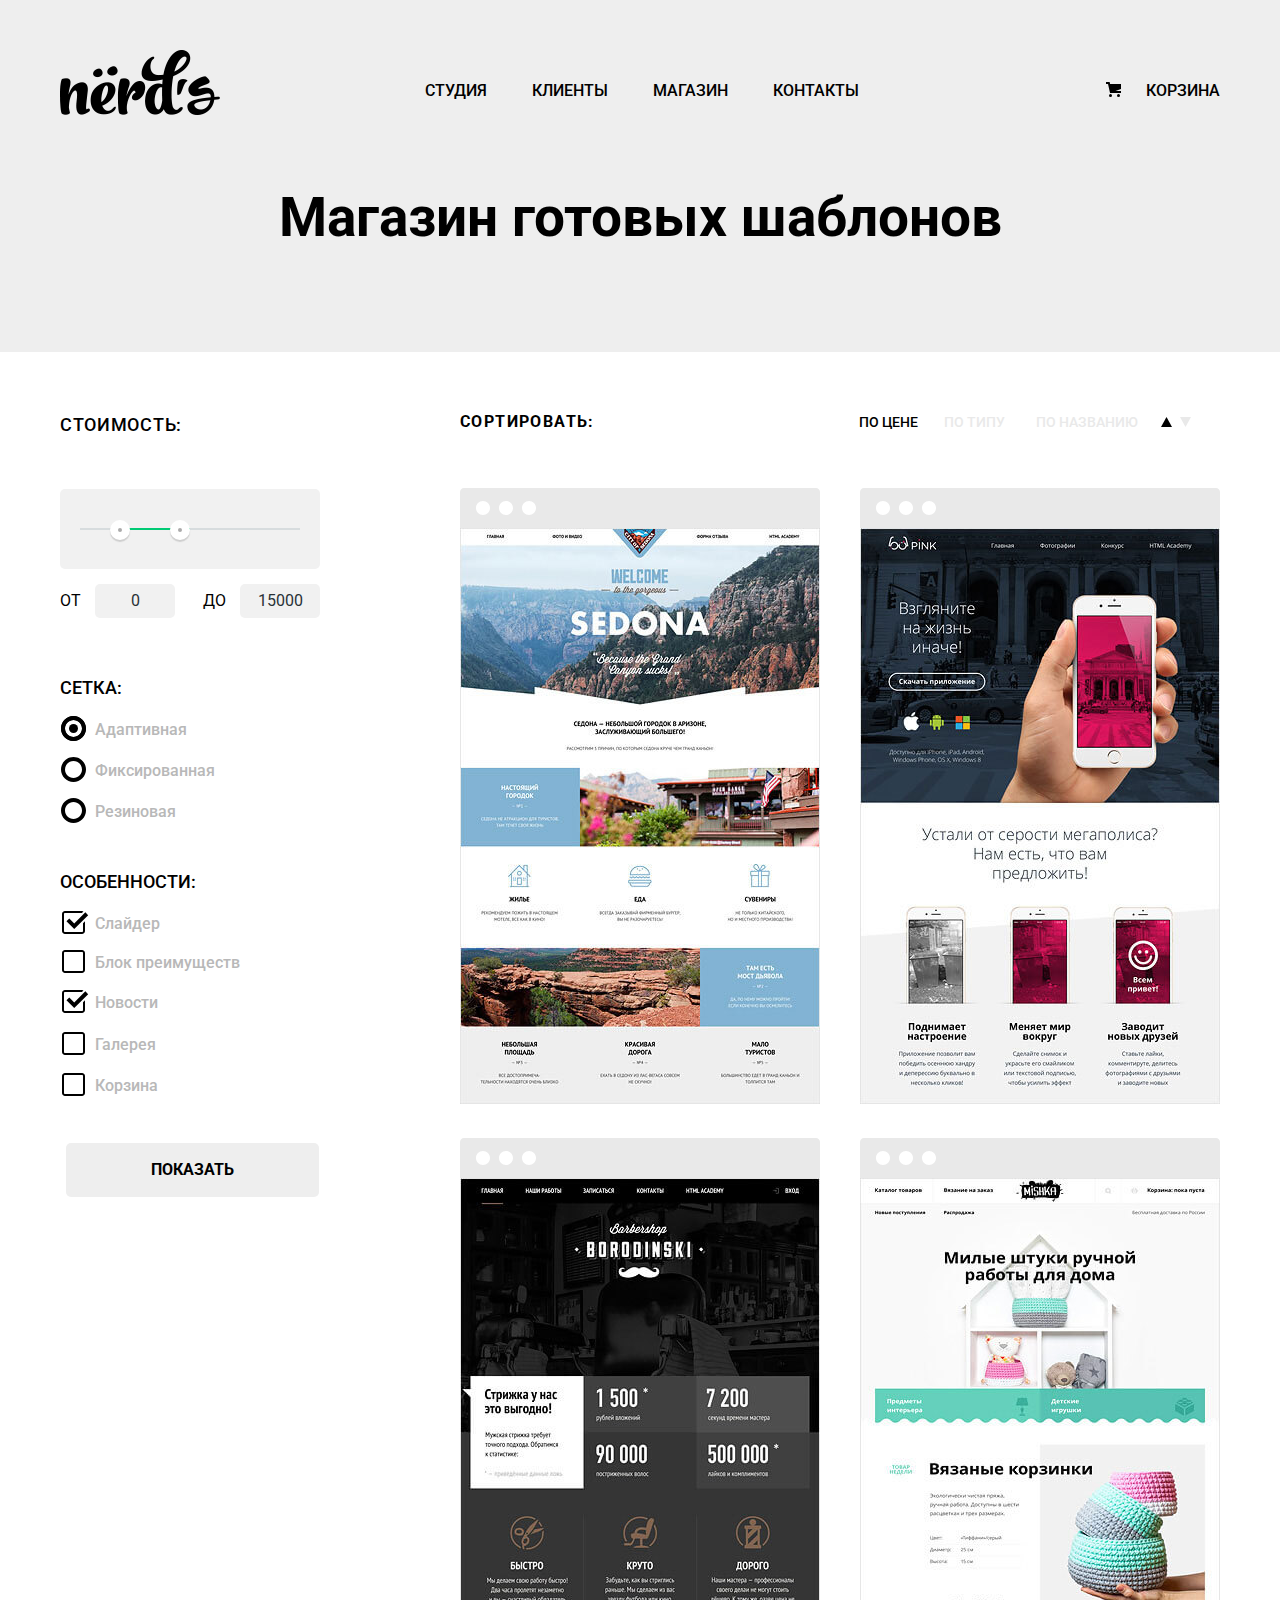
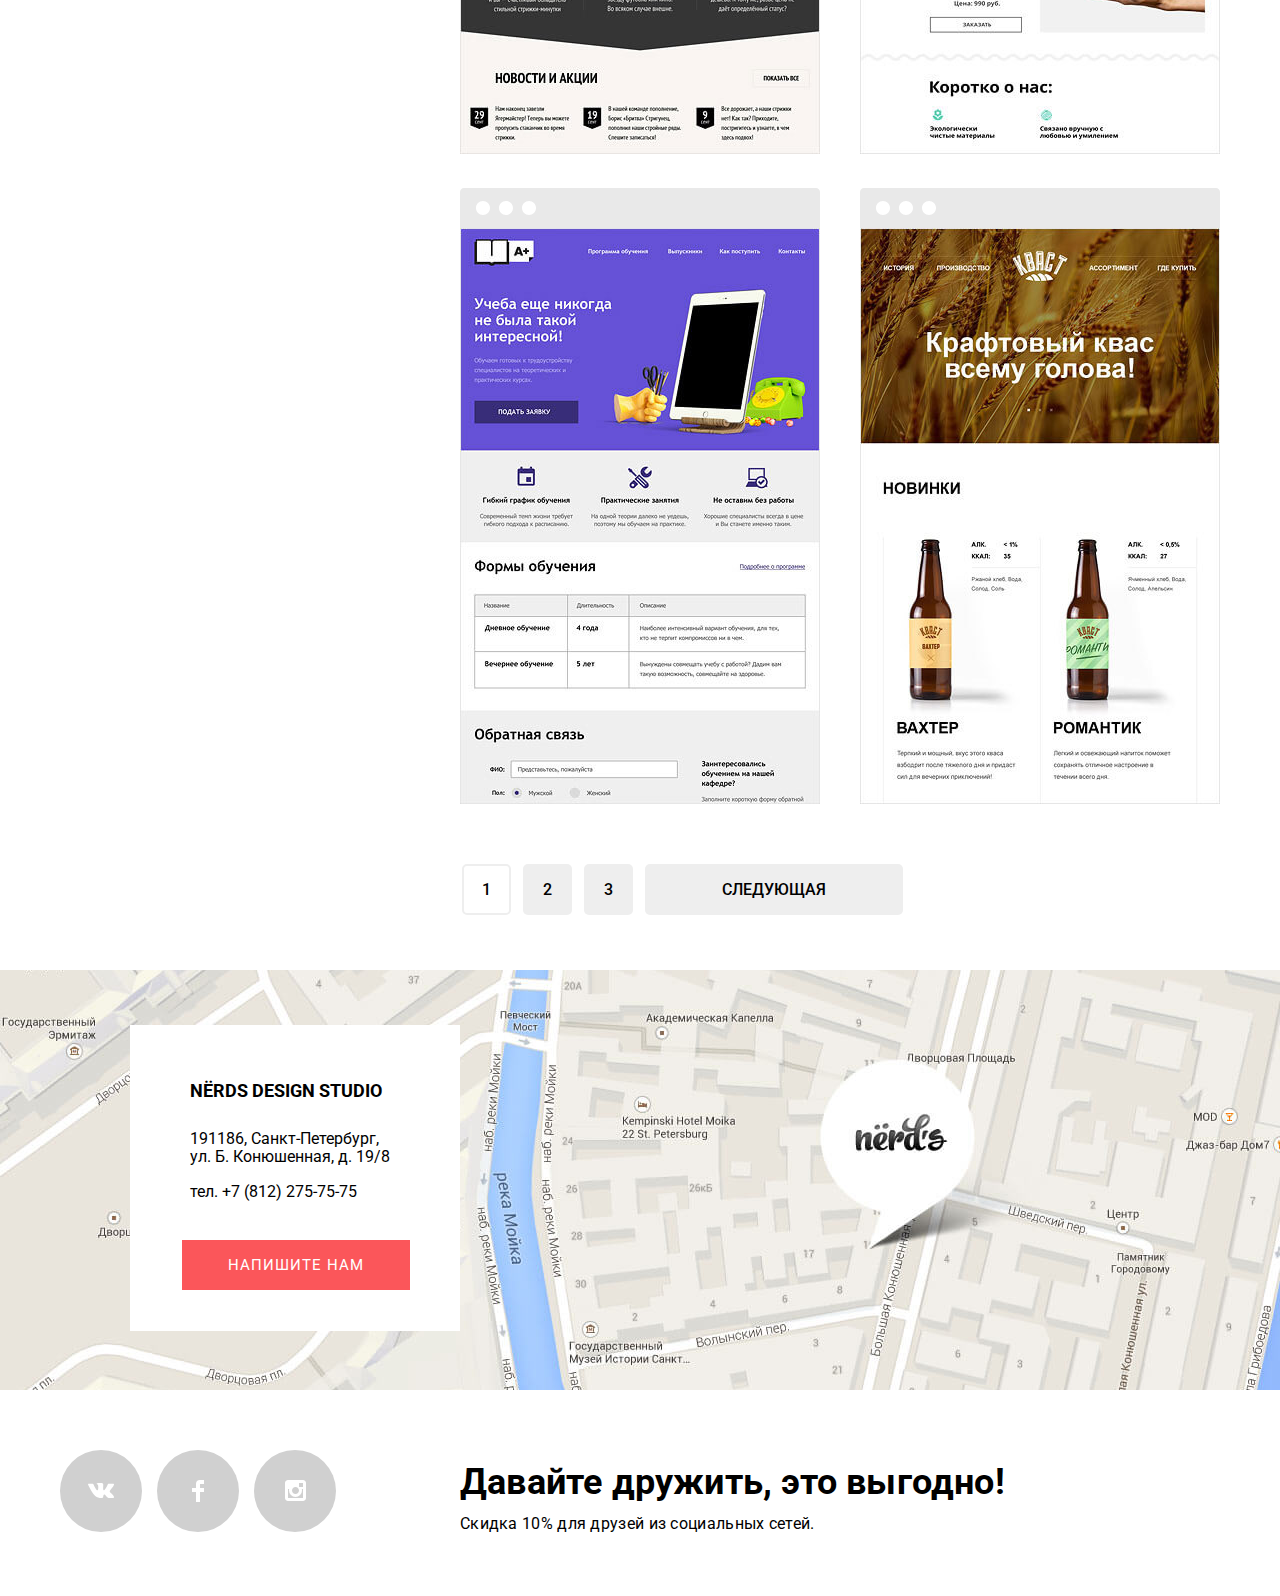
==== commit 41bc0989: "все готово..." ====
--- a/catalog.html
+++ b/catalog.html
@@ -33,45 +33,37 @@
         <div class="main-content-wrapper">
             <section class="main-content__forms">
                 <h2 class="visually-hidden">Сортировка шаблонов по параметрам</h2>
-                <!-- здесь будут формы сортировки-->
                 <form action="https://echo.htmlacademy.ru" method="post" name="template-parameters" oninput="min-value.value=min-value.value max-value.value=max-value.value">
                     <div class="template-parameters__value">
-                        <fieldset aria-label="Сортировка по стоимоти">
-                            <legend class="form-price">Стоимость</legend>
-                            <div class="min-value">
-                                <label for="min-value">от
-                                <input type="range" name="min-value" id="min-value" min="0" max="30000" step="500">до</label>
-                            </div>
-                            <!-- <p class="max-value">
-                                <label for="max-value">
-                                <input type="range" name="max-value" id="max-value" min="500" max="30000" step="500">до</label>
-                            </p> -->
-                            <div>
-                                <output name="min-value"></output>
-                                <output name="max-value"></output>
-                            </div>
-                            <!--не выводит значения output, не знаю что делать  -->
-                        </fieldset>
-                    </div>
-
+                        <fieldset>
+                        <legend>Стоимость:</legend>
+                        <div class="range-filter">
+                          <div class="range-controls">
+                            <div class="scale">
+                              <div class="bar" style="margin-left: 20%; width: 30%"></div>
+                            </div>
+                            <div class="toggle toggle-min"></div>
+                            <div class="toggle toggle-max"></div>
+                          </div>
+                          <div class="price-controls">
+                            <label class="min-price">от <input name="min-price" type="text" value="0"></label>
+                            <label class="max-price">до <input name="max-price" type="text" value="15000"></label>
+                          </div>
+                        </div>
+                    </fieldset>
+                    </div>
                     <div class="template-parameters__grid">
                         <fieldset aria-label="Сортировка по типу сетки">
                             <legend>Сетка:</legend>
                             <div class="adaptive">
-                                <svg xmlns="http://www.w3.org/2000/svg" width="25" height="25" class="radio-on"><path d="M12.5 4c4.687 0 8.5 3.813 8.5 8.5 0 4.687-3.813 8.5-8.5 8.5C7.813 21 4 17.187 4 12.5 4 7.813 7.813 4 12.5 4m0-4C5.597 0 0 5.597 0 12.5S5.597 25 12.5 25 25 19.403 25 12.5 19.403 0 12.5 0z"/><circle cx="12.5" cy="12.5" r="4.5"/></svg>
-                                <svg xmlns="http://www.w3.org/2000/svg" width="25" height="25" class="radio-off"><path d="M12.5 4c4.687 0 8.5 3.813 8.5 8.5 0 4.687-3.813 8.5-8.5 8.5C7.813 21 4 17.187 4 12.5 4 7.813 7.813 4 12.5 4m0-4C5.597 0 0 5.597 0 12.5S5.597 25 12.5 25 25 19.403 25 12.5 19.403 0 12.5 0z"/></svg>
                                 <input type="radio" name="grid" id="adaptive" value="adaptive" checked>
                                 <label for="adaptive">Адаптивная</label>
                             </div>
                             <div class="fixed">
-                                <svg xmlns="http://www.w3.org/2000/svg" width="25" height="25" class="radio-on"><path d="M12.5 4c4.687 0 8.5 3.813 8.5 8.5 0 4.687-3.813 8.5-8.5 8.5C7.813 21 4 17.187 4 12.5 4 7.813 7.813 4 12.5 4m0-4C5.597 0 0 5.597 0 12.5S5.597 25 12.5 25 25 19.403 25 12.5 19.403 0 12.5 0z"/><circle cx="12.5" cy="12.5" r="4.5"/></svg>
-                                <svg xmlns="http://www.w3.org/2000/svg" width="25" height="25" class="radio-off"><path d="M12.5 4c4.687 0 8.5 3.813 8.5 8.5 0 4.687-3.813 8.5-8.5 8.5C7.813 21 4 17.187 4 12.5 4 7.813 7.813 4 12.5 4m0-4C5.597 0 0 5.597 0 12.5S5.597 25 12.5 25 25 19.403 25 12.5 19.403 0 12.5 0z"/></svg>
                                 <input type="radio" name="grid" id="fixed" value="fixed">
                                 <label for="fixed">Фиксированная</label>
                             </div>
                             <div class="rubber">
-                                <svg xmlns="http://www.w3.org/2000/svg" width="25" height="25" class="radio-on"><path d="M12.5 4c4.687 0 8.5 3.813 8.5 8.5 0 4.687-3.813 8.5-8.5 8.5C7.813 21 4 17.187 4 12.5 4 7.813 7.813 4 12.5 4m0-4C5.597 0 0 5.597 0 12.5S5.597 25 12.5 25 25 19.403 25 12.5 19.403 0 12.5 0z"/><circle cx="12.5" cy="12.5" r="4.5"/></svg>
-                                <svg xmlns="http://www.w3.org/2000/svg" width="25" height="25" class="radio-off"><path d="M12.5 4c4.687 0 8.5 3.813 8.5 8.5 0 4.687-3.813 8.5-8.5 8.5C7.813 21 4 17.187 4 12.5 4 7.813 7.813 4 12.5 4m0-4C5.597 0 0 5.597 0 12.5S5.597 25 12.5 25 25 19.403 25 12.5 19.403 0 12.5 0z"/></svg>
                                 <input type="radio" name="grid" id="rubber" value="rubber">
                                 <label for="rubber">Резиновая</label>
                             </div>
@@ -80,34 +72,24 @@
 
                     <div class="template-parameters__features">
                         <fieldset aria-label="Сортировка по особенностям">
-                            <legend>Особенности</legend>
+                            <legend>Особенности:</legend>
                             <div class="slider">
-                                <svg xmlns="http://www.w3.org/2000/svg" width="27" height="23" class="check-on"><path d="M7.285 7.486l-2.829 2.829 7.783 7.783L26.171 4.166l-2.828-2.829-11.104 11.102z"/><path d="M21 20c0 .542-.458 1-1 1H3c-.542 0-1-.458-1-1V3c0-.542.458-1 1-1h16.908L21.493.415A2.96 2.96 0 0 0 20 0H3C1.35 0 0 1.35 0 3v17c0 1.65 1.35 3 3 3h17c1.65 0 3-1.35 3-3v-9.829l-2 2V20z"/></svg>
-                                <svg xmlns="http://www.w3.org/2000/svg" width="23" height="23" class="check-off"><path d="M20 2c.542 0 1 .458 1 1v17c0 .542-.458 1-1 1H3c-.542 0-1-.458-1-1V3c0-.542.458-1 1-1h17m0-2H3C1.35 0 0 1.35 0 3v17c0 1.65 1.35 3 3 3h17c1.65 0 3-1.35 3-3V3c0-1.65-1.35-3-3-3z"/></svg>
                                 <input type="checkbox" name="slider" id="slider" value="Слайдер" checked>
                                 <label for="slider">Слайдер</label>
                             </div>
                             <div class="advantage-block">
-                                <svg xmlns="http://www.w3.org/2000/svg" width="27" height="23" class="check-on"><path d="M7.285 7.486l-2.829 2.829 7.783 7.783L26.171 4.166l-2.828-2.829-11.104 11.102z"/><path d="M21 20c0 .542-.458 1-1 1H3c-.542 0-1-.458-1-1V3c0-.542.458-1 1-1h16.908L21.493.415A2.96 2.96 0 0 0 20 0H3C1.35 0 0 1.35 0 3v17c0 1.65 1.35 3 3 3h17c1.65 0 3-1.35 3-3v-9.829l-2 2V20z"/></svg>
-                                <svg xmlns="http://www.w3.org/2000/svg" width="23" height="23" class="check-off"><path d="M20 2c.542 0 1 .458 1 1v17c0 .542-.458 1-1 1H3c-.542 0-1-.458-1-1V3c0-.542.458-1 1-1h17m0-2H3C1.35 0 0 1.35 0 3v17c0 1.65 1.35 3 3 3h17c1.65 0 3-1.35 3-3V3c0-1.65-1.35-3-3-3z"/></svg>
                                 <input type="checkbox" name="advantage-block" id="advantage-block" value="Блок преимуществ">
-                                <label for="advantage-block">Блок преимущществ</label>
+                                <label for="advantage-block">Блок преимуществ</label>
                             </div>
                             <div class="news">
-                                <svg xmlns="http://www.w3.org/2000/svg" width="27" height="23" class="check-on"><path d="M7.285 7.486l-2.829 2.829 7.783 7.783L26.171 4.166l-2.828-2.829-11.104 11.102z"/><path d="M21 20c0 .542-.458 1-1 1H3c-.542 0-1-.458-1-1V3c0-.542.458-1 1-1h16.908L21.493.415A2.96 2.96 0 0 0 20 0H3C1.35 0 0 1.35 0 3v17c0 1.65 1.35 3 3 3h17c1.65 0 3-1.35 3-3v-9.829l-2 2V20z"/></svg>
-                                <svg xmlns="http://www.w3.org/2000/svg" width="23" height="23" class="check-off"><path d="M20 2c.542 0 1 .458 1 1v17c0 .542-.458 1-1 1H3c-.542 0-1-.458-1-1V3c0-.542.458-1 1-1h17m0-2H3C1.35 0 0 1.35 0 3v17c0 1.65 1.35 3 3 3h17c1.65 0 3-1.35 3-3V3c0-1.65-1.35-3-3-3z"/></svg>
                                 <input type="checkbox" name="news" id="news" value="Новости" checked>
                                 <label for="news">Новости</label>
                             </div>
                             <div class="gallery">
-                                <svg xmlns="http://www.w3.org/2000/svg" width="27" height="23" class="check-on"><path d="M7.285 7.486l-2.829 2.829 7.783 7.783L26.171 4.166l-2.828-2.829-11.104 11.102z"/><path d="M21 20c0 .542-.458 1-1 1H3c-.542 0-1-.458-1-1V3c0-.542.458-1 1-1h16.908L21.493.415A2.96 2.96 0 0 0 20 0H3C1.35 0 0 1.35 0 3v17c0 1.65 1.35 3 3 3h17c1.65 0 3-1.35 3-3v-9.829l-2 2V20z"/></svg>
-                                <svg xmlns="http://www.w3.org/2000/svg" width="23" height="23" class="check-off"><path d="M20 2c.542 0 1 .458 1 1v17c0 .542-.458 1-1 1H3c-.542 0-1-.458-1-1V3c0-.542.458-1 1-1h17m0-2H3C1.35 0 0 1.35 0 3v17c0 1.65 1.35 3 3 3h17c1.65 0 3-1.35 3-3V3c0-1.65-1.35-3-3-3z"/></svg>
                                 <input type="checkbox" name="gallery" id="gallery" value="Галерея">
                                 <label for="gallery">Галерея</label>
                             </div>
                             <div class="cart">
-                                <svg xmlns="http://www.w3.org/2000/svg" width="27" height="23" class="check-on"><path d="M7.285 7.486l-2.829 2.829 7.783 7.783L26.171 4.166l-2.828-2.829-11.104 11.102z"/><path d="M21 20c0 .542-.458 1-1 1H3c-.542 0-1-.458-1-1V3c0-.542.458-1 1-1h16.908L21.493.415A2.96 2.96 0 0 0 20 0H3C1.35 0 0 1.35 0 3v17c0 1.65 1.35 3 3 3h17c1.65 0 3-1.35 3-3v-9.829l-2 2V20z"/></svg>
-                                <svg xmlns="http://www.w3.org/2000/svg" width="23" height="23" class="check-off"><path d="M20 2c.542 0 1 .458 1 1v17c0 .542-.458 1-1 1H3c-.542 0-1-.458-1-1V3c0-.542.458-1 1-1h17m0-2H3C1.35 0 0 1.35 0 3v17c0 1.65 1.35 3 3 3h17c1.65 0 3-1.35 3-3V3c0-1.65-1.35-3-3-3z"/></svg>
                             <input type="checkbox" name="cart" id="cart" value="Корзина">
                             <label for="cart">Корзина</label>
                             </div>
@@ -238,10 +220,10 @@
                 </div>
                 <div class="main-content__page-navigation">
                     <ul class="page-navigation__list">
-                        <li class="page-navigation__item page--active">1</li>
-                        <li class="page-navigation__item">2</li>
-                        <li class="page-navigation__item">3</li>
-                        <li class="page-navigation__item">следующая</li>
+                        <li class="page-navigation__item page--active"><a href="#">1</a></li>
+                        <li class="page-navigation__item"><a href="#">2</a></li>
+                        <li class="page-navigation__item"><a href="#">3</a></li>
+                        <li class="page-navigation__item"><a href="#">Следующая</a></li>
                     </ul>
                 </div>
             </section>
@@ -264,9 +246,9 @@
         <div class="main-footer__wrapper">
             <div class="footer-social" aria-label="Мы в социальных сетях">
                 <ul class="social-list">
-                    <li class="social-item social-item-vk" aria-label=""><a href="#"> <svg xmlns="http://www.w3.org/2000/svg" width="26" height="15"><path fill="#000"  d="M16.138 11.51c.956-.309 2.18 2.04 3.483 2.939.978.681 1.727.534 1.727.534l3.473-.05s1.815-.112.957-1.554c-.071-.12-.503-1.069-2.585-3.022-2.177-2.043-1.882-1.712.739-5.244 1.597-2.153 2.236-3.468 2.036-4.028-.192-.539-1.365-.399-1.365-.399L20.69.713c-.381.001-.704.119-.851.515-.003.004-.621 1.666-1.445 3.079-1.741 2.989-2.436 3.148-2.724 2.961-.661-.433-.494-1.737-.494-2.664 0-2.897.432-4.105-.846-4.417-.427-.104-.739-.172-1.828-.182-1.392-.021-2.574 0-3.244.329-.445.223-.786.712-.579.74.26.035.843.16 1.155.586.401.552.389 1.789.389 1.789s.229 3.411-.54 3.834c-.528.29-1.25-.302-2.803-3.016-.793-1.388-1.392-2.922-1.392-2.922s-.116-.285-.326-.441c-.25-.185-.6-.244-.6-.244L.848.684S.29.7.085.946c-.182.218-.015.668-.015.668s2.909 6.881 6.203 10.347c3.02 3.182 6.452 2.971 6.452 2.971h1.555s.469-.054.709-.312c.224-.24.214-.691.214-.691s-.031-2.109.935-2.419z"/> </svg> </a></li>
-                    <li class="social-item social-item-fb" aria-label=""><a href="#"> <svg xmlns="http://www.w3.org/2000/svg" width="12" height="22"><path fill="#000" d="M12 4V0H8a4 4 0 0 0-4 4v4H0v4h4v10h4V12h4V8H8V4h4z"/></svg> </a></li>
-                    <li class="social-item social-item-ig" aria-label=""><a href="#"> <svg xmlns="http://www.w3.org/2000/svg" width="21" height="21"><path fill="#000" d="M18 0H3C1.35 0 0 1.35 0 3v15c0 1.65 1.35 3 3 3h15c1.65 0 3-1.35 3-3V3c0-1.65-1.35-3-3-3zm-7.5 7c1.93 0 3.5 1.57 3.5 3.5S12.43 14 10.5 14 7 12.43 7 10.5 8.57 7 10.5 7zM18 18H3V9h1.181A6.504 6.504 0 0 0 4 10.5a6.5 6.5 0 1 0 13 0 6.45 6.45 0 0 0-.181-1.5H18v9zm0-11h-4V3h4v4z"/></svg> </a></li>
+                    <li class="social-item social-item-vk" aria-label="Наша группа Вконтакте"><a href="#"> <svg xmlns="http://www.w3.org/2000/svg" width="26" height="15"><path fill="#000"  d="M16.138 11.51c.956-.309 2.18 2.04 3.483 2.939.978.681 1.727.534 1.727.534l3.473-.05s1.815-.112.957-1.554c-.071-.12-.503-1.069-2.585-3.022-2.177-2.043-1.882-1.712.739-5.244 1.597-2.153 2.236-3.468 2.036-4.028-.192-.539-1.365-.399-1.365-.399L20.69.713c-.381.001-.704.119-.851.515-.003.004-.621 1.666-1.445 3.079-1.741 2.989-2.436 3.148-2.724 2.961-.661-.433-.494-1.737-.494-2.664 0-2.897.432-4.105-.846-4.417-.427-.104-.739-.172-1.828-.182-1.392-.021-2.574 0-3.244.329-.445.223-.786.712-.579.74.26.035.843.16 1.155.586.401.552.389 1.789.389 1.789s.229 3.411-.54 3.834c-.528.29-1.25-.302-2.803-3.016-.793-1.388-1.392-2.922-1.392-2.922s-.116-.285-.326-.441c-.25-.185-.6-.244-.6-.244L.848.684S.29.7.085.946c-.182.218-.015.668-.015.668s2.909 6.881 6.203 10.347c3.02 3.182 6.452 2.971 6.452 2.971h1.555s.469-.054.709-.312c.224-.24.214-.691.214-.691s-.031-2.109.935-2.419z"/> </svg> </a></li>
+                    <li class="social-item social-item-fb" aria-label="Наша группа в Фейсбуке"><a href="#"> <svg xmlns="http://www.w3.org/2000/svg" width="12" height="22"><path fill="#000" d="M12 4V0H8a4 4 0 0 0-4 4v4H0v4h4v10h4V12h4V8H8V4h4z"/></svg> </a></li>
+                    <li class="social-item social-item-ig" aria-label="Наша группа в Инстаграмме"><a href="#"> <svg xmlns="http://www.w3.org/2000/svg" width="21" height="21"><path fill="#000" d="M18 0H3C1.35 0 0 1.35 0 3v15c0 1.65 1.35 3 3 3h15c1.65 0 3-1.35 3-3V3c0-1.65-1.35-3-3-3zm-7.5 7c1.93 0 3.5 1.57 3.5 3.5S12.43 14 10.5 14 7 12.43 7 10.5 8.57 7 10.5 7zM18 18H3V9h1.181A6.504 6.504 0 0 0 4 10.5a6.5 6.5 0 1 0 13 0 6.45 6.45 0 0 0-.181-1.5H18v9zm0-11h-4V3h4v4z"/></svg> </a></li>
                 </ul>
             </div>
             <div class="footer__tagline" aria-label="Специальное предложение для друзей">
@@ -280,18 +262,29 @@
     <!-- всплывающее окно -->
     <section class="popap-write-to-us">
         <h2 class="visually-hidden">Всплывающее окно с формой обратной связи</h2>
-        <form action="https://echo.htmlacademy.ru" method="post" class="write-to-us__form">
-            <fieldset>
-                <legend>Напишите нам</legend>
-                <label for="name">Ваше имя</label>
-                <input type="text" id="name" name="name" placeholder="Имя Фамилия">
-                <label for="email">Ваш e-mail:</label>
-                <input type="email" name="email" id="email" placeholder="email@example.com" autocomplete="on">
-                <label for="textarea">Текст письма:</label>
-                <textarea id="textarea" name="textarea">В свободной форме</textarea>
-                <button class="button" type="submit">Отправить</button>
-            </fieldset>
-        </form>
+        <div class="popap-wrapper">
+            <form action="https://echo.htmlacademy.ru" method="post" class="write-to-us__form">
+                <fieldset>
+                    <legend>Напишите нам</legend>
+                    <div class="half-width-wrapper">
+                        <div class="half-width">
+                            <label for="name">Ваше имя:</label><br>
+                            <input type="text" id="name" name="name" placeholder="Имя Фамилия">
+                        </div>
+                        <div class="half-width">
+                            <label for="email">Ваш e-mail:</label><br>
+                            <input type="email" name="email" id="email" placeholder="email@example.com" autocomplete="on">
+                        </div>
+                    </div>
+                    <div class="textarea">
+                        <label for="textarea">Текст письма:</label>
+                        <textarea id="textarea" name="textarea" placeholder="В свободной форме"></textarea>
+                    </div>
+                    <button class="button" type="submit">Отправить</button>
+                    <button class="modal-close" type="button">Закрыть</button>
+                </fieldset>
+            </form>
+        </div>
     </section>
 
 </body>
--- a/css/min-style.css
+++ b/css/min-style.css
@@ -1 +1 @@
-.about-us__item::before,.main-works--item a::after{content:"";background-position:center;background-repeat:no-repeat}.letter-spacing,.map__address--title{letter-spacing:1px}body{margin:0;padding:0;font-family:Roboto,Arial,sans-serif;font-size:16px;line-height:24px;font-weight:400;color:#000;background-color:#fff}.button,a{color:#fff}a{text-decoration:none}img{max-width:100%;height:auto}.visually-hidden:not(:focus):not(:active),input[type=checkbox].visually-hidden,input[type=radio].visually-hidden{position:absolute;width:1px;height:1px;margin:-1px;border:0;padding:0;white-space:nowrap;-webkit-clip-path:inset(100%);clip-path:inset(100%);clip:rect(0 0 0 0);overflow:hidden}.button{display:inline-block;padding:18px 50px;font:inherit;text-align:center;text-transform:uppercase;background-color:#fb565a}.cart--item,.header__nav--item a{padding-bottom:7px}.button:hover{background-color:#E74246}.button:active{background-color:#D7373B;color:rgba(255,255,255,.5)}.main-header{background-color:#eee;display:-webkit-box;display:-ms-flexbox;display:flex;-webkit-box-pack:center;-ms-flex-pack:center;justify-content:center}.header__wrapper{display:-webkit-box;display:-ms-flexbox;display:flex;-ms-flex-preferred-size:1160px;flex-basis:1160px;-webkit-box-pack:justify;-ms-flex-pack:justify;justify-content:space-between;-webkit-box-align:center;-ms-flex-align:center;align-items:center;-ms-flex-wrap:wrap;flex-wrap:wrap;padding-top:55px;-webkit-box-sizing:border-box;box-sizing:border-box}.logo__wrapper{margin-top:-5px}.header__logo:hover{opacity:.6}.header__logo:active{opacity:.2}.header__nav--list{margin:0 25px 0 0;list-style:none;display:-webkit-box;display:-ms-flexbox;display:flex;-ms-flex-wrap:wrap;flex-wrap:wrap;-ms-flex-preferred-size:750px;flex-basis:750px}.header__nav--item{margin-right:45px;-webkit-box-flex:1;-ms-flex-positive:1;flex-grow:1}.header__nav--item a:last-child{margin:0}.cart--item:hover,.header__nav--item a:hover{color:#FB565A}.header__wrapper--cart{padding-left:55px}.cart--item:active,.header__nav--item a:active{border-bottom:2px solid #FB565A;color:#000}.cart--item{position:relative}.cart--item:before{content:"";position:absolute;width:15px;height:15px;background-image:url(../img/cart-icon.svg);left:-40px;top:1px}.cart--item,.header__nav--item a{color:#000;font-weight:500;line-height:30px;text-transform:uppercase}.catalog .header__wrapper--caption{display:-webkit-box;display:-ms-flexbox;display:flex;-ms-flex-preferred-size:1160px;flex-basis:1160px;-webkit-box-sizing:border-box;box-sizing:border-box;padding-top:60px;padding-bottom:100px}.catalog .header__wrapper--caption h1{margin:auto;font-size:55px;line-height:70px}.catalog .main-content{display:-webkit-box;display:-ms-flexbox;display:flex;-webkit-box-pack:center;-ms-flex-pack:center;justify-content:center}.catalog .main-content-wrapper{display:-webkit-box;display:-ms-flexbox;display:flex;-webkit-box-pack:justify;-ms-flex-pack:justify;justify-content:space-between;-ms-flex-preferred-size:1160px;flex-basis:1160px;padding-top:55px}.template-parameters__features input[type=checkbox],.template-parameters__grid input[type=radio]{display:none}.catalog .main-content__forms{-ms-flex-preferred-size:260px;flex-basis:260px;-webkit-box-orient:vertical;-webkit-box-direction:normal;-ms-flex-direction:column;flex-direction:column;margin-right:174px;-webkit-box-sizing:border-box;box-sizing:border-box}.catalog .main-content__forms fieldset,.catalog .main-content__forms input,.catalog .main-content__forms label,.catalog .main-content__forms legend{font:inherit;margin:0;padding:0;list-style:none;border:none}.catalog .main-content__forms legend,.catalog .ready-templates__sorting p:first-child{font-weight:700;text-transform:uppercase}.catalog .main-content__forms legend{font-size:18px;line-height:24px}.catalog .main-content__forms p{margin:0;position:relative;padding:10px 0}.main-content__forms .radio-off,.main-content__forms .radio-on{position:absolute}.template-parameters__value p:nth-of-type(2){padding:25px 10px;width:240px;background-color:#EEE;margin-top:55px}.catalog .main-content__forms .form-price{margin-bottom:50px}.catalog .main-content__forms .min-value{margin-bottom:65px}.catalog .main-content__forms input{padding:40px 15px;background-color:#EEE}.catalog .template-parameters__grid legend{margin-top:30px}.template-parameters__grid>label{padding-left:40px}.template-parameters__grid p:first-child{margin-top:60px}.catalog .ready-templates__sorting{-ms-flex-preferred-size:760px;flex-basis:760px;display:-webkit-box;display:-ms-flexbox;display:flex;-ms-flex-wrap:wrap;flex-wrap:wrap;-webkit-box-pack:justify;-ms-flex-pack:justify;justify-content:space-between;margin-bottom:55px}.catalog .ready-templates__sorting p{margin:0}.catalog .sorting-wrapper{display:-webkit-box;display:-ms-flexbox;display:flex;-webkit-box-pack:justify;-ms-flex-pack:justify;justify-content:space-between;-ms-flex-wrap:wrap;flex-wrap:wrap}.catalog .sorting-wrapper p{display:inline-block}.catalog .sorting-wrapper .sorting-title__item{font-weight:500}.catalog .sorting-wrapper .sorting-title__item:hover{color:#AFAFAF}.catalog .ready-templates__sorting .sorting-title__item--active,.catalog .sorting-wrapper .sorting-title__item:active{color:#000}.catalog .sorting-wrapper .sorting-title__item:hover path{fill:#AFAFAF}.catalog .ready-templates__sorting .sorting-title__item--active path,.catalog .sorting-wrapper .sorting-title__item:active path{fill:#000}.catalog .sorting-direction .sorting-title__item{margin-left:10px}.catalog .sorting-direction .sorting-title__item:first-child{margin-left:40px}.catalog .sorting--type .sorting-title__item{text-transform:uppercase;padding:5px 15px}.catalog .ready-templates__sorting a{color:#E9E9E9}.catalog .sorting-direction a:last-child svg{-webkit-transform:rotate(180deg);-ms-transform:rotate(180deg);transform:rotate(180deg)}.catalog.ready-templates__content{max-width:760px}.catalog .ready-templates__content--list{margin:0;padding:0;list-style:none;display:-webkit-box;display:-ms-flexbox;display:flex;-webkit-box-pack:justify;-ms-flex-pack:justify;justify-content:space-between;-ms-flex-wrap:wrap;flex-wrap:wrap}.catalog .ready-templates__content--item{-ms-flex-preferred-size:360px;flex-basis:360px;margin-right:40px;margin-bottom:30px;max-height:620px;position:relative}.catalog .ready-templates__content--item:hover path{fill:#4D4D4D}.catalog .ready-templates__content--item:hover .content__item--hover{z-index:1}.catalog .ready-templates__content--item h3,.catalog .ready-templates__content--item p{margin:0}.catalog .ready-templates__content--item p:first-child{line-height:18px;color:#666}.catalog .ready-templates__content--item img{margin-top:-7px}.catalog .ready-templates__content--item a{color:#000}.catalog .item--hover__wrap h3{font-size:18px;font-weight:700;line-height:30px;text-transform:uppercase;margin-top:20px}.catalog .content__item--hover{z-index:-1;position:absolute;bottom:5px;left:0;height:235px;width:100%;padding-bottom:40px;display:-webkit-box;display:-ms-flexbox;display:flex;-webkit-box-pack:center;-ms-flex-pack:center;justify-content:center;-webkit-box-sizing:border-box;box-sizing:border-box;background-color:#EEE}.catalog .item--hover__wrap{display:-webkit-box;display:-ms-flexbox;display:flex;-webkit-box-orient:vertical;-webkit-box-direction:normal;-ms-flex-direction:column;flex-direction:column;-ms-flex-pack:distribute;justify-content:space-around;-webkit-box-align:center;-ms-flex-align:center;align-items:center;text-align:center;-ms-flex-preferred-size:205px;flex-basis:205px}.catalog .item--hover__wrap .button{padding:10px 49px;border-radius:5px}.catalog .main-content__page-navigation{margin-top:20px}.catalog .page-navigation__list{margin:0;padding:0;list-style:none;display:-webkit-box;display:-ms-flexbox;display:flex}.catalog .page-navigation__item{padding:10px 17px;margin-right:10px;font-weight:700;text-transform:uppercase;background-color:#EEE;border-radius:5px}.catalog .page-navigation__item:last-child{padding-left:75px;padding-right:75px}.catalog .page--active{background-color:#FFF;border:2px solid #EEE;padding:8px 15px}.catalog .page-navigation__item:hover{background-color:#DFDFDF}.catalog .page-navigation__item:active{color:rgba(0,0,0,.5);background-color:#D5D5D5}.main-slider{background-color:#eee;display:-webkit-box;display:-ms-flexbox;display:flex;-webkit-box-pack:center;-ms-flex-pack:center;justify-content:center}.main-slider__wrapper{-ms-flex-preferred-size:1160px;flex-basis:1160px;padding-top:10px;-webkit-box-sizing:border-box;box-sizing:border-box}.main-slider__list{list-style:none;margin:0;padding:0;position:relative;display:-webkit-box;display:-ms-flexbox;display:flex;-ms-flex-wrap:wrap;flex-wrap:wrap}.main-slider__item{display:-webkit-box;display:-ms-flexbox;display:flex;-webkit-box-flex:1;-ms-flex-positive:1;flex-grow:1}.main-slider__list p{padding-top:2px}.main-slider__item:not(:first-child){position:absolute;z-index:-1;opacity:0}.main-slider__item:last-child .item-wrap__img{display:-webkit-box;display:-ms-flexbox;display:flex;margin-top:auto;margin-bottom:6px}.item-wrap{-ms-flex-negative:5;flex-shrink:5;padding-top:60px}.item-wrap b{font-size:55px;font-weight:500;line-height:55px}.item-wrap p{margin:25px 0 0}.item-wrap .button{margin-top:40px;padding:14px 54px}.item-wrap .button:hover{background-color:#E74246}.item-wrap .button:active{background-color:#D7373B;color:rgba(255,255,255,.5)}.item-wrap__img{padding-right:30px;-ms-flex-negative:1;flex-shrink:1}.item-wrap__img img{margin-bottom:-6px}.main__service{display:-webkit-box;display:-ms-flexbox;display:flex;-webkit-box-pack:center;-ms-flex-pack:center;justify-content:center}.main__service--wrapper{-ms-flex-preferred-size:1160px;flex-basis:1160px;border-bottom:2px solid #ececec;padding-bottom:80px;padding-top:10px;-webkit-box-sizing:border-box;box-sizing:border-box}.service--list{margin:0 -50px 0 0;padding:0;list-style:none;display:-webkit-box;display:-ms-flexbox;display:flex;-ms-flex-wrap:wrap;flex-wrap:wrap;-ms-flex-line-pack:justify;align-content:space-between}.service--item{-ms-flex-preferred-size:300px;flex-basis:300px;padding-top:70px;margin-right:100px;display:-webkit-box;display:-ms-flexbox;display:flex;-ms-flex-wrap:wrap;flex-wrap:wrap}.service--item img{width:300px;height:150px}.service--item h3,.service--item p{margin:0}.service--item h3{font-size:24px;font-weight:700;line-height:30px;text-transform:uppercase;margin-top:20px}.service--item p{padding-top:18px;margin-bottom:30px}.service--item .button{margin-top:auto;padding:15px 40px}.service--item:nth-child(2) .button{background-color:#00CA74}.service--item:nth-child(3) .button{background-color:#EFC84A}.service--item:nth-child(2) .button:hover{background-color:#00BC6C}.service--item:nth-child(2) .button:active{background-color:#00AA62;color:rgba(255,255,255,.5)}.service--item:nth-child(3) .button:hover{background-color:#EAB534}.service--item:nth-child(3) .button:active{background-color:#E5A722;color:rgba(255,255,255,.5)}.main__about-us{display:-webkit-box;display:-ms-flexbox;display:flex;-webkit-box-pack:center;-ms-flex-pack:center;justify-content:center}.main__about-us--wrapper{display:-webkit-box;display:-ms-flexbox;display:flex;-ms-flex-preferred-size:1160px;flex-basis:1160px;-webkit-box-pack:justify;-ms-flex-pack:justify;justify-content:space-between;-ms-flex-line-pack:start;align-content:flex-start;-ms-flex-wrap:wrap;flex-wrap:wrap;border-bottom:1px solid #ececec;padding-bottom:70px;padding-top:75px}.about-us__list{-ms-flex-preferred-size:660px;flex-basis:660px;display:-webkit-box;display:-ms-flexbox;display:flex;-webkit-box-orient:vertical;-webkit-box-direction:normal;-ms-flex-direction:column;flex-direction:column}.plural{margin:0;font-size:45px;font-weight:500;line-height:45px}.plural--principle{margin:32px 0 0}.plural--list{margin:40px 0 0;text-transform:uppercase;font-weight:700}.about-us__service--list{list-style:none;margin:0;padding:0}.about-us__item{padding-left:35px;margin-top:25px;position:relative}.about-us__item::before{width:25px;height:5px;background-image:url(/img/red-line.png);position:absolute;left:0;top:8px}.about-us__statistic{margin-top:-35px;margin-right:-20px;-ms-flex-preferred-size:380px;flex-basis:380px;display:-webkit-box;display:-ms-flexbox;display:flex;-webkit-box-orient:vertical;-webkit-box-direction:normal;-ms-flex-direction:column;flex-direction:column;-ms-flex-wrap:wrap;flex-wrap:wrap}.statistis-title{margin:35px 0 0;padding-left:15px;font-weight:700;text-transform:uppercase}.about-us__statistic--list{list-style:none;margin:50px 0 0;padding:0;display:-webkit-box;display:-ms-flexbox;display:flex;-webkit-box-align:end;-ms-flex-align:end;align-items:flex-end}.about-us__statistic--item{margin-right:17px}.about-us__statistic--item>p{margin:0}.about-us__statistic--item>p:last-child{margin-top:27px;line-height:19px}.statistic--item__bold{font-size:45px;font-weight:700;padding-top:3px}.main-works{display:-webkit-box;display:-ms-flexbox;display:flex;-webkit-box-pack:center;-ms-flex-pack:center;justify-content:center}.main-works__wrapper{-ms-flex-preferred-size:1160px;flex-basis:1160px;border-bottom:2px solid #ececec;padding:10px 0;-webkit-box-sizing:border-box;box-sizing:border-box}.main-works__list{margin:0;padding:0;list-style:none;display:-webkit-box;display:-ms-flexbox;display:flex;-webkit-box-pack:justify;-ms-flex-pack:justify;justify-content:space-between;-ms-flex-wrap:wrap;flex-wrap:wrap;-webkit-box-align:center;-ms-flex-align:center;align-items:center;-ms-flex-line-pack:justify;align-content:space-between;overflow:hidden}.main-works--item{max-width:280px;max-height:90px;padding:35px 25px}.main-works--item img{opacity:.5}.main-works--item:hover img{opacity:1}.main-works--item:active img{opacity:.2}.main-works--item a{position:relative}.main-works--item a::after{width:10px;height:60px;background-image:url(/img/line.png);position:absolute;left:-55px;top:-55px}.main-works--item:nth-child(3) a::after{top:-40px}.main-works--item:nth-child(4) a::after{top:-65px;left:-60px}.main-map{max-width:1440px;min-height:420px;margin:80px auto 0;position:relative;background-image:url(/img/map.jpg);background-repeat:no-repeat;background-position:0 -145px;background-size:1440px;background-color:#dfe2e3}.main-map__wrapper{position:absolute;top:60px;left:130px;padding:25px 60px 20px;background-color:#fff;width:210px;height:250px}.map__address>p{margin:27px 0 0;line-height:19px}.map__address p:nth-child(3){margin-top:20px}.map__address .button{display:inline-block;margin-top:35px;padding:15px 40px}.main-footer{display:-webkit-box;display:-ms-flexbox;display:flex;-webkit-box-pack:center;-ms-flex-pack:center;justify-content:center;-webkit-box-align:center;-ms-flex-align:center;align-items:center}.main-footer__wrapper{-ms-flex-preferred-size:1160px;flex-basis:1160px;display:-webkit-box;display:-ms-flexbox;display:flex;-webkit-box-pack:start;-ms-flex-pack:start;justify-content:flex-start;padding:55px 0 60px;-webkit-box-sizing:border-box;box-sizing:border-box}.footer-social{display:-webkit-box;display:-ms-flexbox;display:flex;-ms-flex-preferred-size:400px;flex-basis:400px}.social-list{margin:0;padding:0;list-style:none;display:-webkit-box;display:-ms-flexbox;display:flex;-ms-flex-preferred-size:400px;flex-basis:400px;-ms-flex-wrap:wrap;flex-wrap:wrap;-webkit-box-align:center;-ms-flex-align:center;align-items:center;-ms-flex-line-pack:center;align-content:center}.social-item{background-color:#D0D0D0;border:1PX solid transparent;border-radius:50%;width:80px;height:80px;margin-right:15px;display:inline-block;position:relative}.social-item-fb svg,.social-item-ig svg,.social-item-vk svg{position:absolute;top:50%;left:50%}.social-item-vk svg{margin-left:-13px;margin-top:-7.5px}.social-item-fb svg{margin-left:-6px;margin-top:-11px}.social-item-ig svg{margin-left:-10.5px;margin-top:-10.5px}.social-item svg path{fill:#FFF}.social-item:hover{background-color:#E74246}.social-item:active,.social-item:active svg path{background-color:#D7373B;fill:rgba(255,255,255,.5)}.footer__tagline{display:-webkit-box;display:-ms-flexbox;display:flex;-webkit-box-orient:vertical;-webkit-box-direction:normal;-ms-flex-direction:column;flex-direction:column}.footer__tagline>p{margin:15px 0 0}.half-width,.half-width input[type=text]{margin-right:40px}.footer__tagline .sale{margin-top:5px}.footer__tagline p>b{font-size:36px;font-weight:700;line-height:42px}.popap-write-to-us{display:none;position:fixed;top:180px;left:50%;width:960px;height:580px;margin-left:-480px;-webkit-box-sizing:border-box;box-sizing:border-box;background-color:#FFF;-webkit-box-shadow:0 15px 50px 0 rgba(50,50,50,1);box-shadow:0 15px 50px 0 rgba(50,50,50,1)}.write-to-us__form legend{margin-bottom:40px;font-size:42px;font-weight:700;line-height:42px}.popap-wrapper{max-width:770px;max-height:440px;padding:70px 100px;position:relative;display:-webkit-box;display:-ms-flexbox;display:flex;-ms-flex-wrap:wrap;flex-wrap:wrap}.half-width-wrapper{display:-webkit-box;display:-ms-flexbox;display:flex}.half-width{-webkit-box-sizing:border-box;box-sizing:border-box}.half-width input{max-width:355px;max-height:50px}.write-to-us__form{font-family:inherit}.write-to-us__form div{margin:0}.write-to-us__form fieldset{border:none}.write-to-us__form input,.write-to-us__form label{list-style:none;border:none;font:inherit}.write-to-us__form label{font-weight:700;margin:20px 10px 20px 0}.write-to-us__form input{width:360px;height:51px;margin:10px 0;border:2px solid #ececec;border-radius:5px}.write-to-us__form .textarea{margin-top:35px}.write-to-us__form textarea{font:inherit;width:750px;height:116px;border:2px solid #ececec;border-radius:5px;margin-top:10px}.write-to-us__form .button{margin-top:50px;padding:10px 80px;border-radius:5px;border:1px solid transparent}
+body{margin:0;padding:0;font-family:Roboto,Arial,sans-serif;font-size:16px;line-height:24px;font-weight:400;color:#000;background-color:#fff}.button,a{color:#fff}a{text-decoration:none}img{max-width:100%;height:auto}.visually-hidden:not(:focus):not(:active),input[type=checkbox].visually-hidden,input[type=radio].visually-hidden{position:absolute;width:1px;height:1px;margin:-1px;border:0;padding:0;white-space:nowrap;-webkit-clip-path:inset(100%);clip-path:inset(100%);clip:rect(0 0 0 0);overflow:hidden}.button{display:inline-block;padding:18px 50px;font:inherit;text-align:center;text-transform:uppercase;background-color:#fb565a}.cart--item,.header__nav--item a{padding-bottom:7px}.button:hover{background-color:#E74246}.button:active{background-color:#D7373B;color:rgba(255,255,255,.5)}.main-header{background-color:#eee;display:-webkit-box;display:-ms-flexbox;display:flex;-webkit-box-pack:center;-ms-flex-pack:center;justify-content:center}.header__nav--list,.header__wrapper{display:-webkit-box;display:-ms-flexbox}.header__wrapper{display:flex;-ms-flex-preferred-size:1160px;flex-basis:1160px;-webkit-box-pack:justify;-ms-flex-pack:justify;justify-content:space-between;-webkit-box-align:center;-ms-flex-align:center;align-items:center;-ms-flex-wrap:wrap;flex-wrap:wrap;padding-top:55px;-webkit-box-sizing:border-box;box-sizing:border-box}.catalog .header__wrapper{padding-top:50px}.catalog .header__nav,.catalog .header__wrapper--cart{padding-top:10px}.logo__wrapper{margin-top:-5px}.header__logo:hover{opacity:.6}.header__logo:active{opacity:.2}.header__nav--list{margin:0 25px 0 0;list-style:none;display:flex;-ms-flex-wrap:wrap;flex-wrap:wrap;-ms-flex-preferred-size:750px;flex-basis:750px}.catalog .header__nav--list{margin-right:23px}.header__nav--item{margin-right:45px;-webkit-box-flex:1;-ms-flex-positive:1;flex-grow:1}.header__nav--item a:last-child{margin:0}.cart--item:hover,.header__nav--item a:hover{color:#FB565A}.header__wrapper--cart{padding-left:55px}.cart--item:active,.header__nav--item a:active{border-bottom:2px solid #FB565A;color:#000}.cart--item{position:relative}.cart--item:before{content:"";position:absolute;width:15px;height:15px;background-image:url(../img/cart-icon.svg);left:-40px;top:1px}.cart--item,.header__nav--item a{color:#000;font-weight:500;line-height:30px;text-transform:uppercase}.catalog .header__wrapper--caption{display:-webkit-box;display:-ms-flexbox;display:flex;-ms-flex-preferred-size:1160px;flex-basis:1160px;-webkit-box-sizing:border-box;box-sizing:border-box;padding-top:60px;padding-bottom:100px}.catalog .header__wrapper--caption h1{margin:auto;font-size:55px;line-height:70px}.catalog .main-content{display:-webkit-box;display:-ms-flexbox;display:flex;-webkit-box-pack:center;-ms-flex-pack:center;justify-content:center}.catalog .main-content-wrapper{display:-webkit-box;display:-ms-flexbox;display:flex;-webkit-box-pack:justify;-ms-flex-pack:justify;justify-content:space-between;-ms-flex-preferred-size:1160px;flex-basis:1160px;padding-top:55px}.main-content__forms{margin-right:140px}.main-content__forms fieldset{border:none;margin:0;padding:0}.main-content__forms legend{font-family:inherit;font-weight:500;font-size:18px;line-height:30px;text-transform:uppercase}.catalog .template-parameters__value{margin-top:3px}.catalog .template-parameters__value legend{letter-spacing:.7px}.filter-item{padding:0;border:none;width:260px;margin:50px auto}.range-filter{width:260px;margin-top:49px}.filter-item legend{font-size:18px;line-height:24px;text-transform:uppercase;font-weight:700}.range-controls{position:relative;height:41px;margin-bottom:15px;padding-top:39px;padding-right:20px;padding-left:20px;background-color:#f1f1f1;border-radius:5px}.range-controls .scale{height:2px;background:#d7dcde}.range-controls .bar{width:70%;height:2px;background:#00ca74}.range-controls .toggle{position:absolute;top:31px;left:0;width:4px;height:4px;padding:0;border:8px solid #fff;background-color:#ababab;-webkit-box-shadow:0 2px 1px 0 #cfcfcf;box-shadow:0 2px 1px 0 #cfcfcf;border-radius:50%;cursor:pointer}.range-controls .toggle-min{left:50px}.range-controls .toggle-max{left:110px}.price-controls{font-size:0}.price-controls label{display:inline-block;width:50%;font-size:16px;text-transform:uppercase}.price-controls input{width:60px;padding:8px 10px;margin-left:10px;font-family:Roboto,Arial,sans-serif;font-size:16px;text-align:center;color:#283136;border:none;border-radius:5px;background:#f1f1f1}.max-price{text-align:right}.template-parameters__grid fieldset{border:none;margin:0;padding:0}.template-parameters__grid{margin-top:55px}.template-parameters__grid div{margin-top:17px}.template-parameters__grid div:first-of-type{margin-top:10px}.template-parameters__grid legend{margin-bottom:5px}.template-parameters__grid input{display:none}.template-parameters__grid label{position:relative;padding-left:35px;line-height:20px;font-family:inherit;color:#B8B8B8;font-weight:500}.template-parameters__grid label::after,.template-parameters__grid label::before{content:"";position:absolute;width:26px;height:26px;left:0;top:-5px;background-repeat:no-repeat;background-position:center}.template-parameters__grid label::before{display:inline-block;display:none;background-image:url(../img/radio-on.svg)}.template-parameters__grid label:hover::before{background-image:url(../img/radio-on-hover.svg);background-repeat:no-repeat;background-position:center}.template-parameters__grid input[type=radio]:checked+label::before{display:block}.template-parameters__grid input[type=radio]:disabled+label{color:#EDEDED}.template-parameters__grid input[type=radio]:checked:disabled+label::after,.template-parameters__grid input[type=radio]:disabled+label::after{display:block;background-image:url(../img/radio-off-disabled.svg);background-repeat:no-repeat;background-position:center}.template-parameters__grid label:hover{color:#4D4D4D}.template-parameters__grid label::after{display:inline-block;background-image:url(../img/radio-off.svg)}.template-parameters__grid label:hover::after{background-image:url(../img/radio-off-hover.svg);background-repeat:no-repeat;background-position:center}.main-content__forms .button{margin-top:45px;margin-left:6px;padding:15px 85px;background-color:#EEE;border-radius:5px;border:none;color:#000;font-weight:700}.main-content__forms .button:hover{background-color:#4D4D4D;color:#fff}.template-parameters__features fieldset{border:none;padding:0;margin:43px 0 0}.template-parameters__featuresd{margin-top:20px}.template-parameters__features div{margin-top:15px}.template-parameters__features div:first-of-type{margin-top:10px}.template-parameters__features div:nth-of-type(3){margin-top:16px}.template-parameters__features div:nth-of-type(4){margin-top:18px}.template-parameters__features div:nth-of-type(5){margin-top:17px}.template-parameters__features legend{margin-bottom:5px}.template-parameters__features input{display:none}.template-parameters__features label{position:relative;padding-left:35px;line-height:20px;font-family:inherit;color:#B8B8B8;font-weight:500}.template-parameters__features label::after,.template-parameters__features label::before{position:absolute;height:26px;top:-5px;left:0;background-position:center;background-repeat:no-repeat;content:""}.template-parameters__features label::before{display:inline-block;display:none;width:30px;background-image:url(../img/checkbox-on.svg)}.template-parameters__features label:hover::before{background-image:url(../img/checkbox-on-hover.svg);background-repeat:no-repeat;background-position:center}.template-parameters__features input[type=checkbox]:checked+label::before{display:block}.template-parameters__features input[type=checkbox]:checked+label::after{display:none}.template-parameters__features input[type=checkbox]:disabled+label{color:#EDEDED}.template-parameters__features input[type=checkbox]:disabled+label::after{display:block;background-image:url(../img/checkbox-off-disabled.svg);background-repeat:no-repeat;background-position:center}.template-parameters__features input[type=checkbox]:checked:disabled+label::before{display:block;background-image:url(../img/checkbox-on-disabled.svg);background-repeat:no-repeat;background-position:center}.template-parameters__features label:hover{color:#4D4D4D}.template-parameters__features label::after{display:inline-block;width:26px;background-image:url(../img/checkbox-off.svg)}.template-parameters__features label:hover::after{background-image:url(../img/checkbox-off-hover.svg);background-repeat:no-repeat;background-position:center}.catalog .ready-templates__sorting{-ms-flex-preferred-size:760px;flex-basis:760px;display:-webkit-box;display:-ms-flexbox;display:flex;-ms-flex-wrap:wrap;flex-wrap:wrap;-webkit-box-pack:justify;-ms-flex-pack:justify;justify-content:space-between;margin-bottom:54px;margin-top:3px}.catalog .ready-templates__sorting p:first-child{text-transform:uppercase;font-weight:700}.catalog .ready-templates__sorting p{margin:0}.catalog .sorting-wrapper{display:-webkit-box;display:-ms-flexbox;display:flex;-webkit-box-pack:justify;-ms-flex-pack:justify;justify-content:space-between;-ms-flex-wrap:wrap;flex-wrap:wrap}.catalog .sorting-wrapper p{display:inline-block}.catalog .sorting-title{letter-spacing:1.4px}.catalog .sorting-wrapper .sorting-title__item{font-weight:500;font-size:14px}.catalog .sorting-wrapper .sorting-title__item:hover{color:#AFAFAF}.catalog .ready-templates__sorting .sorting-title__item--active,.catalog .sorting-wrapper .sorting-title__item:active{color:#000}.catalog .sorting-wrapper .sorting-title__item:hover path{fill:#AFAFAF}.catalog .ready-templates__sorting .sorting-title__item--active path,.catalog .sorting-wrapper .sorting-title__item:active path{fill:#000}.catalog .sorting-direction .sorting-title__item{margin-right:29px}.catalog .sorting-direction .sorting-title__item:first-of-type{margin-right:5px}.catalog .sorting--type .sorting-title__item{text-transform:uppercase;padding:5px 14px}.catalog .sorting--type .sorting-title__item:nth-of-type(2){text-transform:uppercase;padding:5px 12px 5px 8px;margin-right:5px}.catalog .sorting--type .sorting-title__item:nth-of-type(3){text-transform:uppercase;padding:5px 10px;margin-right:13px}.catalog .ready-templates__sorting a{color:#E9E9E9}.catalog .sorting-direction a:last-child svg{-webkit-transform:rotate(180deg);-ms-transform:rotate(180deg);transform:rotate(180deg)}.catalog.ready-templates__content{max-width:760px}.catalog .ready-templates__content--list{margin:0;padding:0;list-style:none;display:-webkit-box;display:-ms-flexbox;display:flex;-webkit-box-pack:justify;-ms-flex-pack:justify;justify-content:space-between;-ms-flex-wrap:wrap;flex-wrap:wrap}.catalog .ready-templates__content--item{-ms-flex-preferred-size:360px;flex-basis:360px;margin-bottom:30px;max-height:620px;position:relative}.catalog .ready-templates__content--item:hover path{fill:#4D4D4D}.catalog .ready-templates__content--item:hover .content__item--hover{z-index:1}.catalog .ready-templates__content--item h3,.catalog .ready-templates__content--item p{margin:0}.catalog .ready-templates__content--item p:first-child{line-height:18px;color:#666}.catalog .page-navigation__item a,.catalog .ready-templates__content--item a{color:#000}.catalog .ready-templates__content--item img{margin-top:-7px}.catalog .item--hover__wrap h3{font-size:18px;font-weight:700;line-height:30px;text-transform:uppercase;margin-top:20px}.catalog .content__item--hover{z-index:-1;position:absolute;bottom:5px;left:0;height:235px;width:100%;padding-bottom:40px;display:-webkit-box;display:-ms-flexbox;display:flex;-webkit-box-pack:center;-ms-flex-pack:center;justify-content:center;-webkit-box-sizing:border-box;box-sizing:border-box;background-color:#EEE}.main-works__wrapper,.main__service--wrapper{-webkit-box-sizing:border-box;border-bottom:2px solid #ececec}.catalog .item--hover__wrap{display:-webkit-box;display:-ms-flexbox;display:flex;-webkit-box-orient:vertical;-webkit-box-direction:normal;-ms-flex-direction:column;flex-direction:column;-ms-flex-pack:distribute;justify-content:space-around;-webkit-box-align:center;-ms-flex-align:center;align-items:center;text-align:center;-ms-flex-preferred-size:205px;flex-basis:205px}.catalog .item--hover__wrap .button{padding:15px 60px;border-radius:5px;margin-top:20px}.catalog .main-content__page-navigation{margin-top:26px;margin-left:2px}.catalog .page-navigation__list{margin:0;padding:0;list-style:none;display:-webkit-box;display:-ms-flexbox;display:flex}.main-slider,.main-slider-wrrapper{display:-webkit-box;display:-ms-flexbox}.catalog .page-navigation__item{padding:12px 20px;margin-right:12px;font-weight:500;text-transform:uppercase;background-color:#EEE;border-radius:5px;line-height:27px}.catalog .page-navigation__item:first-child{padding:11px 18px;line-height:25px}.catalog .page-navigation__item:last-child{padding-left:77px;padding-right:77px;line-height:27px;margin-right:-2px}.catalog .page--active{background-color:#FFF;border:2px solid #EEE;padding:8px 15px}.catalog .page-navigation__item:hover{background-color:#DFDFDF}.catalog .page-navigation__item:active{color:rgba(0,0,0,.5);background-color:#D5D5D5}.main-slider{background-color:#eee;display:flex;-webkit-box-pack:center;-ms-flex-pack:center;justify-content:center}.main-slider-wrrapper{display:flex;max-width:1160px;-ms-flex-wrap:wrap;flex-wrap:wrap;-webkit-box-pack:justify;-ms-flex-pack:justify;justify-content:space-between;margin-top:12px}.main-slider__item,.main-slider__list{display:-webkit-box;display:-ms-flexbox}.main-slider__list{list-style:none;margin:0;padding:0;position:relative;display:flex;-ms-flex-wrap:wrap;flex-wrap:wrap}.main-slider__item{display:flex;-webkit-box-flex:1;-ms-flex-positive:1;flex-grow:1}.main-slider__list p{padding-top:2px}.main-slider__item:not(:first-child){position:absolute;z-index:-1;opacity:0}.main-slider__item:last-child .item-wrap__img{display:-webkit-box;display:-ms-flexbox;display:flex;margin-top:auto;margin-bottom:6px}.item-wrap{-ms-flex-negative:5;flex-shrink:5;padding-top:58px}.item-wrap b{font-size:55px;font-weight:500;line-height:55px;letter-spacing:.1px}.letter-spacing{letter-spacing:1px}.item-wrap p{margin:25px 0 0;line-height:24.5px}.item-wrap .button{margin-top:38px;padding:14px 55px}.item-wrap .button:hover{background-color:#E74246}.item-wrap .button:active{background-color:#D7373B;color:rgba(255,255,255,.5)}.item-wrap__img{padding-right:30px;-ms-flex-negative:1;flex-shrink:1}.item-wrap__img img{margin-bottom:-6px}.main__service{display:-webkit-box;display:-ms-flexbox;display:flex;-webkit-box-pack:center;-ms-flex-pack:center;justify-content:center}.service--item,.service--list{display:-webkit-box;display:-ms-flexbox}.main__service--wrapper{-ms-flex-preferred-size:1160px;flex-basis:1160px;padding-bottom:80px;padding-top:7px;box-sizing:border-box}.service--list{margin:0 -50px 0 0;padding:0;list-style:none;display:flex;-ms-flex-wrap:wrap;flex-wrap:wrap;-ms-flex-line-pack:justify;align-content:space-between}.service--item{-ms-flex-preferred-size:300px;flex-basis:300px;padding-top:70px;margin-right:100px;display:flex;-ms-flex-wrap:wrap;flex-wrap:wrap}.service--item img{width:300px;height:150px}.service--item h3,.service--item p{margin:0}.service--item h3{font-size:24px;font-weight:700;line-height:30px;text-transform:uppercase;margin-top:20px}.service--item p{padding-top:18px;margin-bottom:30px;line-height:24px}.service--item .button{margin-top:auto;padding:15px 40px}.service--item:nth-child(2) .button{background-color:#00CA74}.service--item:nth-child(3) .button{background-color:#EFC84A}.service--item:nth-child(2) .button:hover{background-color:#00BC6C}.service--item:nth-child(2) .button:active{background-color:#00AA62;color:rgba(255,255,255,.5)}.service--item:nth-child(3) .button:hover{background-color:#EAB534}.service--item:nth-child(3) .button:active{background-color:#E5A722;color:rgba(255,255,255,.5)}.main__about-us{display:-webkit-box;display:-ms-flexbox;display:flex;-webkit-box-pack:center;-ms-flex-pack:center;justify-content:center}.main__about-us--wrapper{display:-webkit-box;display:-ms-flexbox;display:flex;-ms-flex-preferred-size:1160px;flex-basis:1160px;-webkit-box-pack:justify;-ms-flex-pack:justify;justify-content:space-between;-ms-flex-line-pack:start;align-content:flex-start;-ms-flex-wrap:wrap;flex-wrap:wrap;border-bottom:2px solid #ececec;padding-bottom:75px;padding-top:75px}.about-us__list,.about-us__statistic{display:-webkit-box;display:-ms-flexbox;-webkit-box-orient:vertical;-webkit-box-direction:normal}.about-us__list{-ms-flex-preferred-size:660px;flex-basis:660px;display:flex;-ms-flex-direction:column;flex-direction:column}.plural{margin:-5px 0 0;font-size:45px;font-weight:500;line-height:45px}.plural--principle{margin:33px 0 0}.plural--list{margin:39px 0 0;text-transform:uppercase;font-weight:700;letter-spacing:.09px}.about-us__service--list{list-style:none;margin:0;padding:0}.about-us__item{padding-left:35px;margin-top:27px;position:relative;line-height:22px}.about-us__item::before{content:"";width:25px;height:5px;background-image:url(/img/red-line.png);background-repeat:no-repeat;background-position:center;position:absolute;left:0;top:8px}.about-us__statistic{margin-top:-37px;margin-right:-20px;-ms-flex-preferred-size:380px;flex-basis:380px;display:flex;-ms-flex-direction:column;flex-direction:column;-ms-flex-wrap:wrap;flex-wrap:wrap}.about-us__statistic--list,.main-works{display:-webkit-box;display:-ms-flexbox}.statistis-title{margin:36px 0 0;padding-left:15px;font-weight:700;text-transform:uppercase;letter-spacing:.1px}.about-us__statistic--list{list-style:none;margin:50px 0 0;padding:0;display:flex;-webkit-box-align:end;-ms-flex-align:end;align-items:flex-end}.about-us__statistic--item{margin-right:23px}.about-us__statistic--item>p{margin:0}.about-us__statistic--item>p:last-child{margin-top:29px;line-height:19px}.statistic--item__bold{position:relative;font-size:45px;font-weight:700;padding-top:0;letter-spacing:.7px}.statistic--item__bold:last-child{margin-left:10px}.statistic--item__bold sup{position:absolute;-webkit-transform:scale(.8);-ms-transform:scale(.8);transform:scale(.8);top:5px;left:76px}.statistic--item__bold .last-child{left:51px}.main-works{display:flex;-webkit-box-pack:center;-ms-flex-pack:center;justify-content:center}.main-footer,.main-works__list{display:-webkit-box;display:-ms-flexbox}.main-works__wrapper{-ms-flex-preferred-size:1160px;flex-basis:1160px;padding:9px 0;box-sizing:border-box}.main-works__list{margin:0;padding:0;list-style:none;display:flex;-webkit-box-pack:justify;-ms-flex-pack:justify;justify-content:space-between;-ms-flex-wrap:wrap;flex-wrap:wrap;-webkit-box-align:center;-ms-flex-align:center;align-items:center;-ms-flex-line-pack:justify;align-content:space-between;overflow:hidden}.main-works--item{max-width:280px;max-height:90px;padding:35px 25px}.main-works--item img{opacity:.5}.main-works--item:hover img{opacity:1}.main-works--item:active img{opacity:.2}.main-works--item a{position:relative}.main-works--item a::after{content:"";width:10px;height:60px;background-image:url(/img/line.png);background-position:center;background-repeat:no-repeat;position:absolute;left:-55px;top:-55px}.main-works--item:nth-child(3) a::after{top:-40px}.main-works--item:nth-child(4) a::after{top:-65px;left:-60px}.main-map{max-width:1440px;min-height:420px;margin:78px auto 0;position:relative;background-image:url(../img/map.jpg);background-repeat:no-repeat;background-position:0 -145px;background-size:1440px;background-color:#dfe2e3}.catalog .main-map{margin-top:55px}.main-map__wrapper{position:absolute;top:55px;left:130px;padding:21px 60px 20px;background-color:#fff;width:210px;height:265px}.catalog .main-map__wrapper{height:265px}.map__address>p{margin:32px 0 0;line-height:19px}.catalog .map__address>p{margin-top:35px}.map__address>p:nth-child(2){margin-top:29px;line-height:18px}.map__address>p:nth-child(3){margin-top:17px;line-height:18px}.catalog .map__address b{font-size:18px}.map__address--title{letter-spacing:1.2px}.catalog .map__address--title{letter-spacing:1px}.catalog .map__address p:nth-child(3){margin-top:17px}.map__address .button{position:absolute;right:50px;font-size:15px;text-align:center;padding:13px 46px;margin-top:38.5px;letter-spacing:1px}.catalog .map__address .button{margin-top:39px}.main-footer{display:flex;-webkit-box-pack:center;-ms-flex-pack:center;justify-content:center;-webkit-box-align:center;-ms-flex-align:center;align-items:center}.footer-social,.main-footer__wrapper{display:-webkit-box;display:-ms-flexbox}.main-footer__wrapper{-ms-flex-preferred-size:1160px;flex-basis:1160px;display:flex;-webkit-box-pack:start;-ms-flex-pack:start;justify-content:flex-start;padding:55px 0 60px;-webkit-box-sizing:border-box;box-sizing:border-box}.footer-social{display:flex;-ms-flex-preferred-size:400px;flex-basis:400px}.social-list{margin:0;padding:0;list-style:none;display:-webkit-box;display:-ms-flexbox;display:flex;-ms-flex-preferred-size:400px;flex-basis:400px;-ms-flex-wrap:wrap;flex-wrap:wrap;-webkit-box-align:center;-ms-flex-align:center;align-items:center;-ms-flex-line-pack:center;align-content:center}.social-item{background-color:#D0D0D0;border:1PX solid transparent;border-radius:50%;width:80px;height:80px;margin-right:15px;display:inline-block;position:relative}.footer__tagline,.popap-wrapper{display:-webkit-box;display:-ms-flexbox}.social-item-fb svg,.social-item-ig svg,.social-item-vk svg{position:absolute;top:50%;left:50%}.social-item-vk svg{margin-left:-13px;margin-top:-7.5px}.social-item-fb svg{margin-left:-6px;margin-top:-11px}.social-item-ig svg{margin-left:-10.5px;margin-top:-10.5px}.social-item svg path{fill:#FFF}.social-item:hover{background-color:#E74246}.social-item:active,.social-item:active svg path{background-color:#D7373B;fill:rgba(255,255,255,.5)}.footer__tagline{display:flex;-webkit-box-orient:vertical;-webkit-box-direction:normal;-ms-flex-direction:column;flex-direction:column}.footer__tagline>p{margin:12px 0 0;letter-spacing:.2px}.footer__tagline>p:nth-child(2){margin:9px 0 0;font-size:15.5px;letter-spacing:.3px}.catalog .footer__tagline p>b,.footer__tagline p>b{font-size:36px;font-weight:700;line-height:42px}.catalog .footer__tagline>p{margin:16px 0 0}.catalog .footer__tagline>p:nth-child(2){margin:9px 0 0}.footer__tagline .sale{margin-top:5px}.catalog .footer__tagline p>b{letter-spacing:.2px}.popap-write-to-us{display:none;position:fixed;top:180px;left:50%;width:960px;height:580px;margin-left:-480px;-webkit-box-sizing:border-box;box-sizing:border-box;background-color:#FFF;-webkit-box-shadow:0 15px 50px 0 rgba(50,50,50,1);box-shadow:0 15px 50px 0 rgba(50,50,50,1);z-index:1}.write-to-us__form legend{margin-bottom:35px;margin-left:5px;letter-spacing:2px;font-size:42px;font-weight:700;line-height:42px}.popap-wrapper{max-width:770px;max-height:440px;padding:69px 100px 70px 80px;position:relative;display:flex;-ms-flex-wrap:wrap;flex-wrap:wrap}.half-width-wrapper{display:-webkit-box;display:-ms-flexbox;display:flex;-ms-flex-line-pack:start;align-content:flex-start}.half-width label[for=email],.half-width label[for=name],.textarea label[for=textarea]{margin-left:5px}.half-width{-webkit-box-sizing:border-box;box-sizing:border-box;margin-right:33px}.half-width input{max-width:360px;max-height:50px}.half-width input[type=text]{margin-right:5px;margin-left:5px;margin-top:5px}.half-width input[type=email]{margin-left:5px;margin-top:5px}.write-to-us__form{font-family:inherit}.write-to-us__form fieldset{border:none}.write-to-us__form input,.write-to-us__form label{list-style:none;border:none;font:inherit}.write-to-us__form label{font-weight:700;margin:20px 10px 20px 0}.write-to-us__form input{width:360px;height:51px;margin:10px 0;border:2px solid #ececec;border-radius:5px;padding:10px;-webkit-box-sizing:border-box;box-sizing:border-box}.write-to-us__form .textarea{margin-top:20px}.write-to-us__form textarea{font:inherit;width:760px;height:116px;border:2px solid #ececec;border-radius:5px;-webkit-box-sizing:border-box;box-sizing:border-box;padding:10px;margin-left:5px;margin-top:5px}.write-to-us__form .button{margin-top:43px;margin-left:8px;padding:12px 82px;border-radius:5px;border:1px solid transparent}.modal-close{position:absolute;top:76px;left:849px;width:22px;height:22px;font-size:0;background-color:#fff;border:0;cursor:pointer;outline:0}.modal-close::after,.modal-close::before{content:"";position:absolute;top:9px;left:-4px;width:31px;height:3px;background-color:#FEAEB0}.modal-close:hover::after,.modal-close:hover::before{background-color:#FB565A}.modal-close:active::after,.modal-close:active::before{background-color:#FFE1E1}.modal-close::before{-webkit-transform:rotate(45deg);-ms-transform:rotate(45deg);transform:rotate(45deg)}.modal-close::after{-webkit-transform:rotate(-45deg);-ms-transform:rotate(-45deg);transform:rotate(-45deg)}
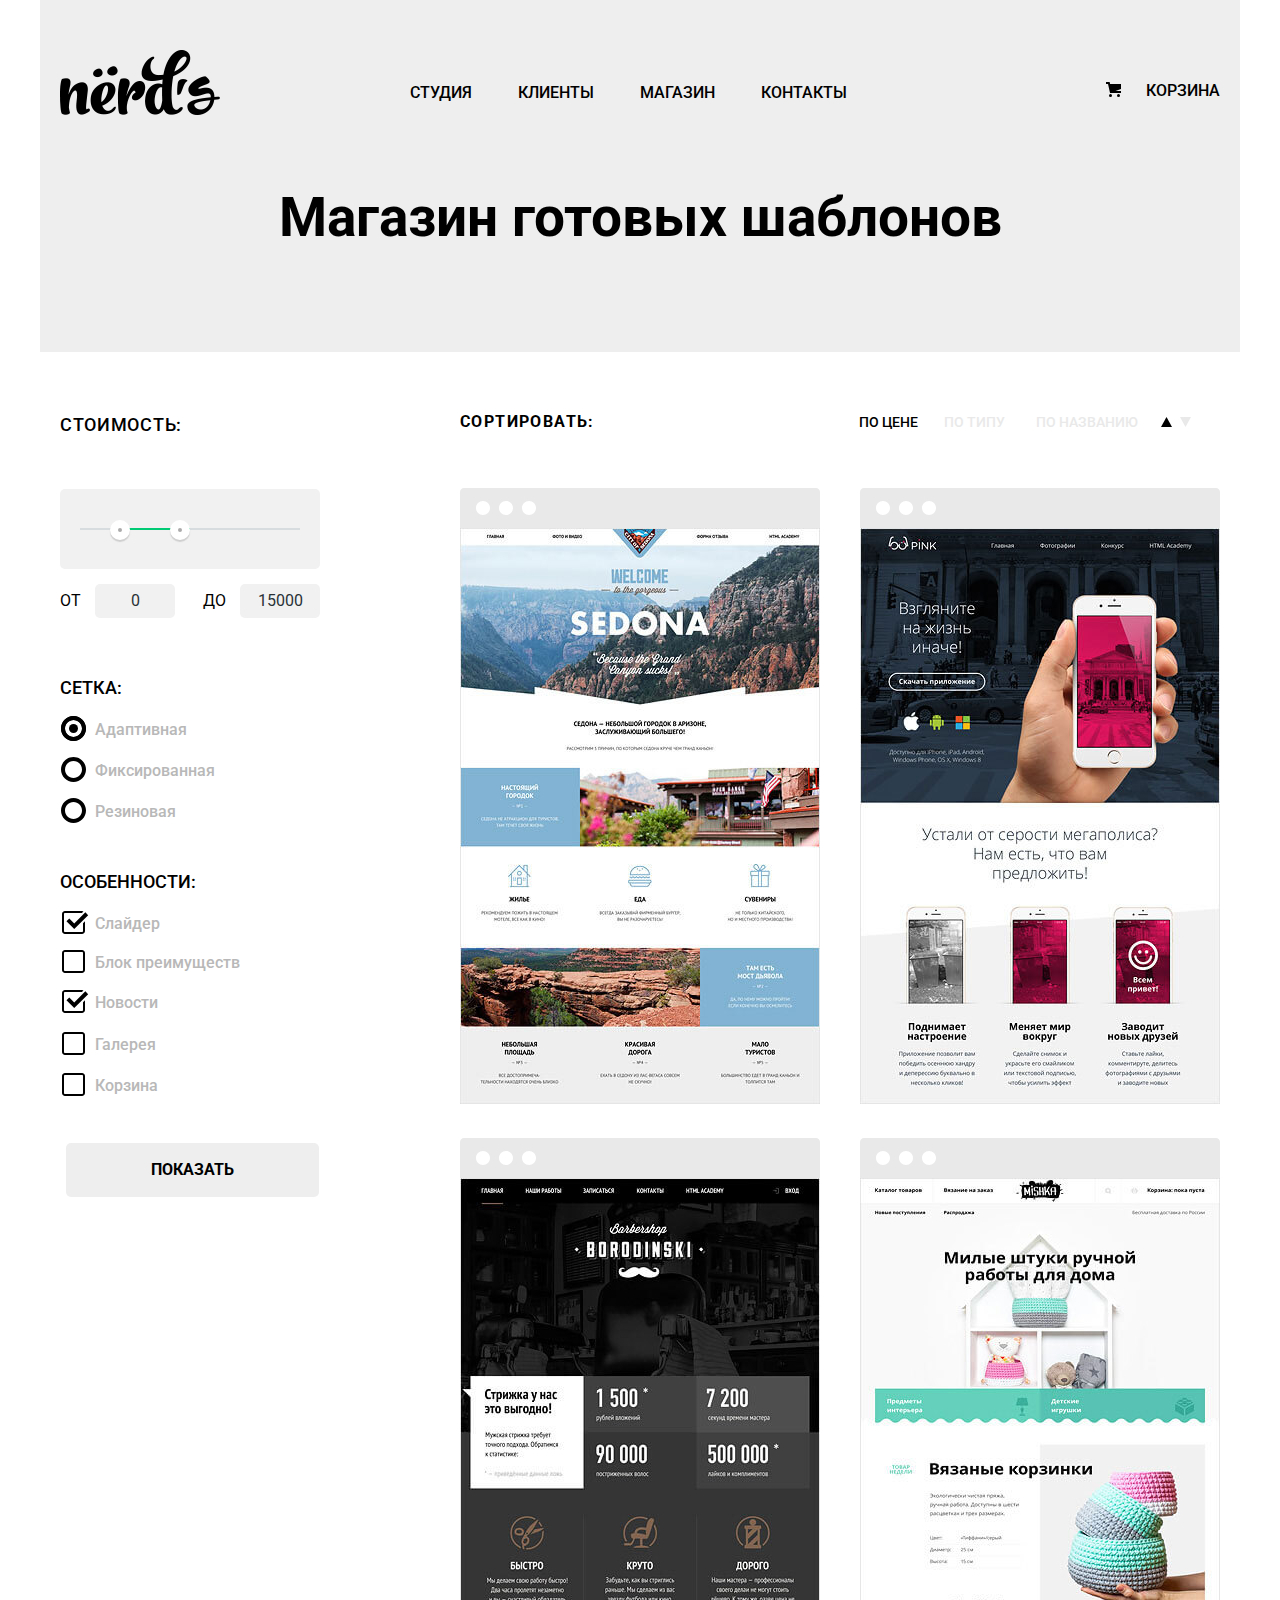
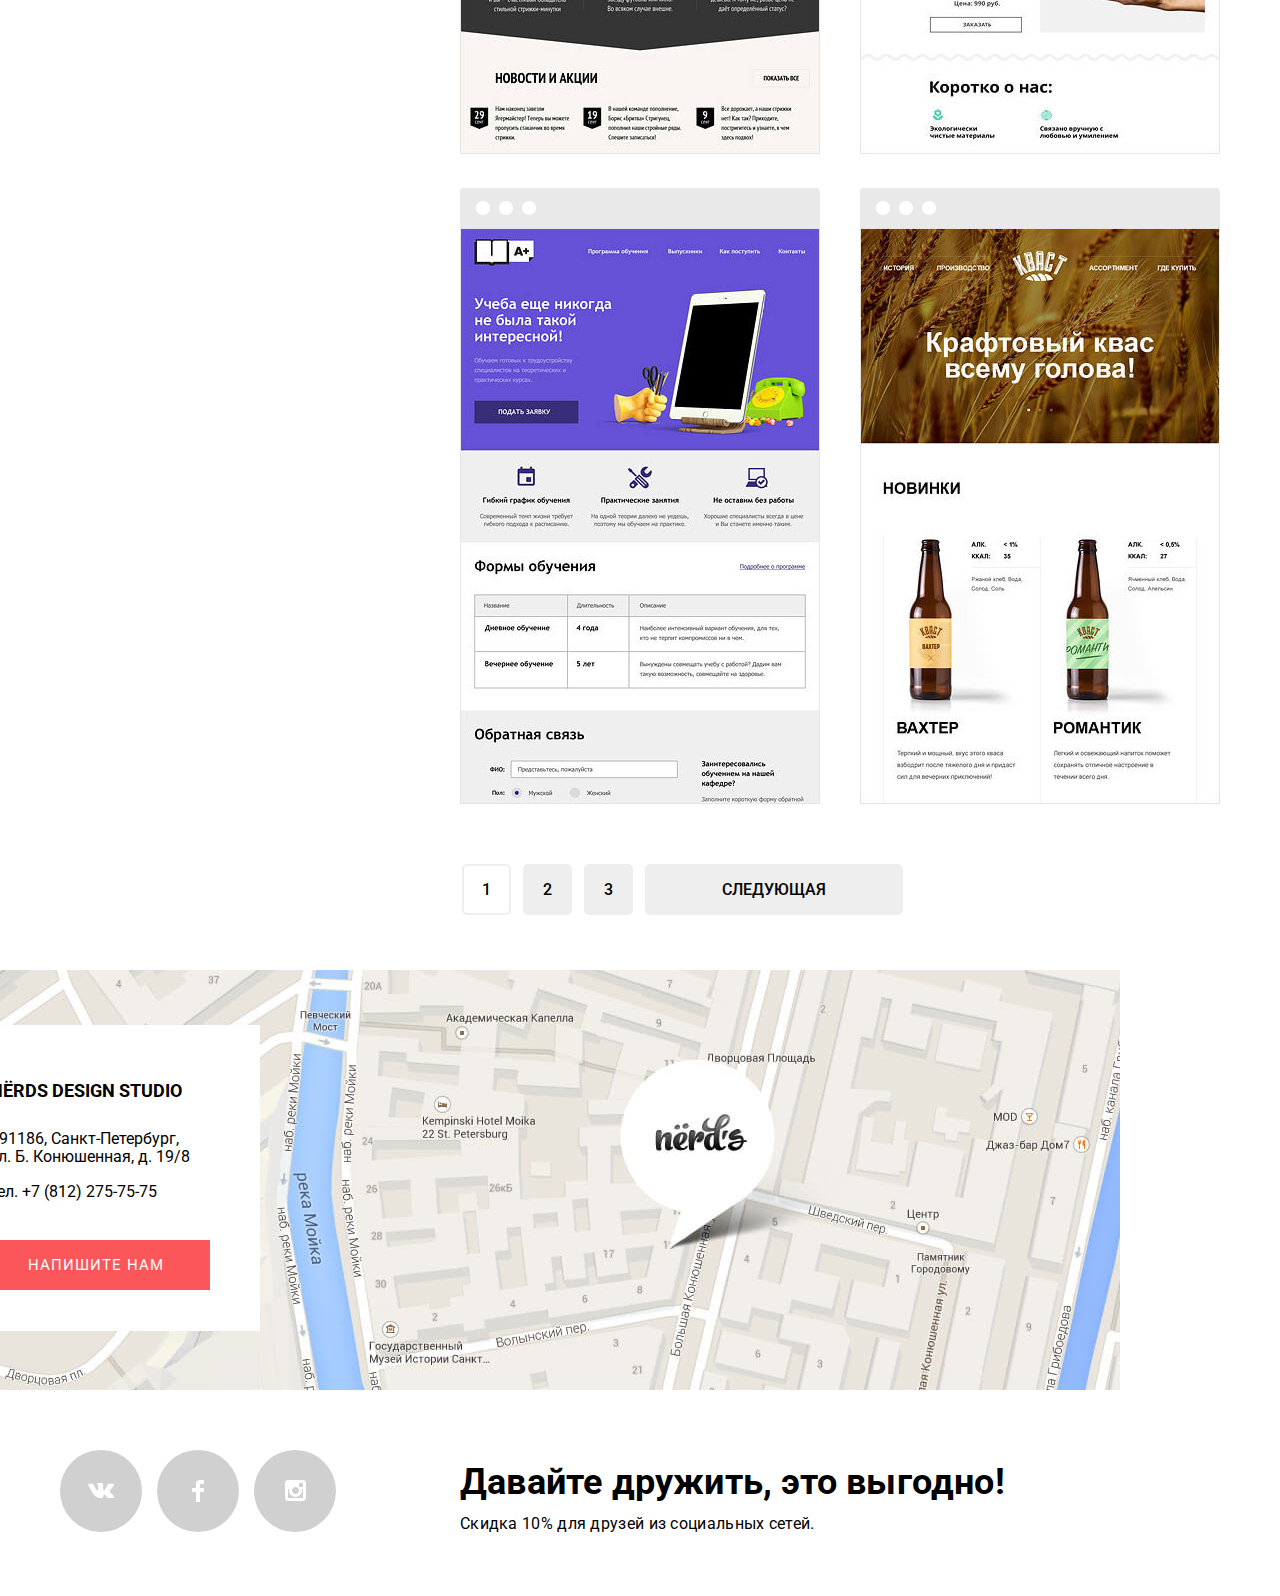
==== commit ab72d2ef: "проверка маштаба" ====
--- a/catalog.html
+++ b/catalog.html
@@ -5,7 +5,7 @@
     <meta charset="utf-8">
     <title>HTML Academy: Нёрдс</title>
     <link rel="stylesheet" href="css/normalize.css">
-    <link rel="stylesheet" href="css/min-style.css">
+    <link rel="stylesheet" href="css/style.css">
     <link href="https://fonts.googleapis.com/css?family=Roboto:400,500,700&amp;subset=cyrillic" rel="stylesheet">
 </head>
 
--- a/css/style.css
+++ b/css/style.css
@@ -0,0 +1,1762 @@
+body {
+    margin: 0 auto;
+    padding: 0;
+    font-family: "Roboto", Arial, sans-serif;
+    font-size: 16px;
+    line-height: 24px;
+    font-weight: 400;
+    color: #000000;
+    background-color: #ffffff;
+    max-width: 1200px;
+}
+
+a {
+    text-decoration: none;
+    color: #ffffff;
+}
+
+img {
+    max-width: 100%;
+    height: auto;
+}
+
+.visually-hidden:not(:focus):not(:active),
+input[type="checkbox"].visually-hidden,
+input[type="radio"].visually-hidden {
+    position: absolute;
+    width: 1px;
+    height: 1px;
+    margin: -1px;
+    border: 0;
+    padding: 0;
+    white-space: nowrap;
+    clip-path: inset(100%);
+    clip: rect(0 0 0 0);
+    overflow: hidden;
+}
+
+/* кнопки */
+
+.button {
+    display: inline-block;
+    padding: 18px 50px;
+    font: inherit;
+    text-align: center;
+    color: #ffffff;
+    text-transform: uppercase;
+    background-color: #fb565a;
+}
+
+.button:hover {
+    background-color: #E74246;
+}
+
+.button:active {
+    background-color: #D7373B;
+    color: rgba(255,255,255,0.5);
+}
+
+
+
+
+
+/* хедер */
+.main-header {
+    background-color: #eeeeee;
+    display: flex;
+    justify-content: center;
+    max-width: 1200px;
+    /* margin-left: -10%; */
+}
+
+.header__wrapper {
+    display: flex;
+    flex-basis: 1160px;
+    justify-content: space-between;
+    align-items: center;
+    flex-wrap: wrap;
+    padding-top: 55px;
+    box-sizing: border-box;
+}
+
+.catalog .header__wrapper {
+    padding-top: 50px;
+}
+
+.logo__wrapper {
+    margin-top: -5px;
+/* margin-left: 88px; */
+}
+
+.header__logo:hover {
+    opacity: 0.6;
+}
+
+.header__logo:active {
+    opacity: 0.2;
+}
+
+.catalog .header__nav {
+    padding-top: 10px;
+}
+
+.header__nav--list {
+    margin: 0;
+    margin-left: -25px;
+margin-top: 3px;
+    list-style: none;
+    display: flex;
+    flex-wrap: wrap;
+    max-width: 750px;
+}
+
+.catalog .header__nav--list {
+    margin-right: 23px;
+}
+
+.header__nav--item {
+    margin-right: 46px;
+    flex-grow: 1;
+}
+
+.header__nav--item a {
+    padding-bottom: 7px;
+}
+
+.header__nav--item a:last-child {
+    margin: 0;
+}
+
+.header__nav--item a:hover,
+.cart--item:hover {
+    color: #FB565A;
+}
+
+.header__wrapper--cart {
+    padding-left: 55px;
+}
+
+.catalog .header__wrapper--cart {
+    padding-top: 10px;
+}
+
+.header__nav--item a:active,
+.cart--item:active {
+    border-bottom: 2px solid #FB565A;
+    color: #000;
+}
+
+.cart--item {
+    position: relative;
+    padding-bottom: 7px;
+}
+
+.cart--item:before {
+    content: "";
+    position: absolute;
+    width: 15px;
+    height: 15px;
+    background-image: url("../img/cart-icon.svg");
+    left: -40px;
+    top: 1px;
+}
+
+.header__nav--item a,
+.cart--item {
+    color: #000000;
+    font-weight: 500;
+    line-height: 30px;
+    text-transform: uppercase;
+}
+
+
+
+
+
+/* catalog-title */
+.catalog .header__wrapper--caption {
+    display: flex;
+    flex-basis: 1160px;
+    box-sizing: border-box;
+    padding-top: 60px;
+    padding-bottom: 100px;
+}
+
+.catalog .header__wrapper--caption h1 {
+    margin: 0;
+    margin: auto;
+    font-size: 55px;
+    line-height: 70px;
+}
+
+
+
+
+
+/* content  forms */
+.catalog .main-content {
+    display: flex;
+    justify-content: center;
+}
+
+.catalog .main-content-wrapper {
+    display: flex;
+    justify-content: space-between;
+    flex-basis: 1160px;
+    padding-top: 55px;
+}
+
+/* range filter */
+.main-content__forms {
+    margin-right: 140px;
+}
+
+.main-content__forms fieldset {
+    border: none;
+    margin: 0;
+    padding: 0;
+}
+
+.main-content__forms legend {
+    font-family: inherit;
+    font-weight: 500;
+    font-size: 18px;
+    line-height: 30px;
+    text-transform: uppercase;
+}
+
+.catalog .template-parameters__value {
+    margin-top: 3px;
+}
+
+.catalog .template-parameters__value legend {
+    letter-spacing: 0.7px;
+}
+
+.filter-item {
+  margin: 0;
+  padding: 0;
+
+  border: none;
+
+  /* Для демонстрации */
+  width: 260px;
+  margin: 50px auto;
+}
+
+.range-filter {
+  width: 260px;
+  margin-top: 49px;
+}
+
+.filter-item legend {
+  font-size: 18px;
+  line-height: 24px;
+  text-transform: uppercase;
+  font-weight: 700;
+}
+
+.range-controls {
+  position: relative;
+
+  height: 41px;
+  margin-bottom: 15px;
+  padding-top: 39px;
+  padding-right: 20px;
+  padding-left: 20px;
+
+  background-color: #f1f1f1;
+
+  border-radius: 5px;
+}
+
+.range-controls .scale {
+  height: 2px;
+
+  background: #d7dcde;
+}
+
+.range-controls .bar {
+  width: 70%;
+  height: 2px;
+
+  background: #00ca74;
+}
+
+.range-controls .toggle {
+  position: absolute;
+  top: 31px;
+  left: 0;
+
+  width: 4px;
+  height: 4px;
+  padding: 0;
+
+  border: 8px solid #ffffff;
+  background-color: #ababab;
+  box-shadow: 0 2px 1px 0 #cfcfcf;
+  border-radius: 50%;
+  cursor: pointer;
+}
+
+.range-controls .toggle-min {
+  left: 50px;
+}
+
+.range-controls .toggle-max {
+  left: 110px;
+}
+
+.price-controls {
+  font-size: 0;
+}
+
+.price-controls label {
+  display: inline-block;
+  width: 50%;
+
+  font-size: 16px;
+  text-transform: uppercase;
+}
+
+.price-controls input {
+  width: 60px;
+  padding: 8px 10px;
+  margin-left: 10px;
+
+  font-family: Roboto, Arial, sans-serif;
+  font-size: 16px;
+  text-align: center;
+  color: #283136;
+
+  border: none;
+  border-radius: 5px;
+  background: #f1f1f1;
+}
+
+.max-price {
+  text-align: right;
+}
+
+
+
+
+
+/* Сортировка по типу сетки */
+.template-parameters__grid fieldset {
+    border: none;
+    margin: 0;
+    padding: 0;
+}
+
+.template-parameters__grid {
+    margin-top: 55px;
+}
+
+.template-parameters__grid div {
+    margin-top: 17px;
+}
+
+.template-parameters__grid div:first-of-type {
+    margin-top: 10px;
+}
+
+.template-parameters__grid legend {
+    margin-bottom: 5px;
+}
+
+.template-parameters__grid input {
+    display: none;
+}
+
+.template-parameters__grid label {
+    position: relative;
+
+    padding-left: 35px;
+
+    line-height: 20px;
+    font-family: inherit;
+    color: #B8B8B8;
+    font-weight: 500;
+}
+
+.template-parameters__grid label::before {
+    content: "";
+    position: absolute;
+    display: inline-block;
+    display: none;
+
+    width: 26px;
+    height: 26px;
+
+    left: 0px;
+    top: -5px;
+
+    background-image: url(../img/radio-on.svg);
+    background-repeat: no-repeat;
+    background-position: center;
+}
+
+.template-parameters__grid label:hover::before {
+    background-image: url(../img/radio-on-hover.svg);
+    background-repeat: no-repeat;
+    background-position: center;
+}
+
+.template-parameters__grid input[type="radio"]:checked + label::before {
+    display: block;
+}
+
+.template-parameters__grid input[type="radio"]:disabled + label {
+    color: #EDEDED;
+}
+
+.template-parameters__grid input[type="radio"]:disabled + label::after {
+    display: block;
+    background-image: url(../img/radio-off-disabled.svg);
+    background-repeat: no-repeat;
+    background-position: center;
+}
+
+.template-parameters__grid input[type="radio"]:checked:disabled + label::after {
+    display: block;
+    background-image: url(../img/radio-off-disabled.svg);
+    background-repeat: no-repeat;
+    background-position: center;
+}
+
+.template-parameters__grid label:hover {
+    color: #4D4D4D;
+}
+
+.template-parameters__grid label::after {
+    content: "";
+    position: absolute;
+    display: inline-block;
+
+    width: 26px;
+    height: 26px;
+
+    left: 0px;
+    top: -5px;
+
+    background-image: url(../img/radio-off.svg);
+    background-repeat: no-repeat;
+    background-position: center;
+}
+
+.template-parameters__grid label:hover::after {
+    background-image: url(../img/radio-off-hover.svg);
+    background-repeat: no-repeat;
+    background-position: center;
+}
+
+
+
+
+/* button */
+.main-content__forms .button {
+    margin-top: 45px;
+    margin-left: 6px;
+
+    padding: 15px 85px;
+    background-color: #EEEEEE;
+    border-radius: 5px;
+    border: none;
+
+    color: #000000;
+    font-weight: 700;
+}
+
+.main-content__forms .button:hover {
+    background-color: #4D4D4D;
+    color: #ffffff;
+    }
+
+
+
+
+
+/* Сортировка по особенностям */
+.template-parameters__features fieldset {
+    border: none;
+    padding: 0;
+    margin: 0;
+    margin-top: 43px;
+}
+
+.template-parameters__featuresd {
+    margin-top: 20px;
+}
+
+.template-parameters__features div {
+    margin-top: 15px;
+}
+
+.template-parameters__features div:first-of-type {
+    margin-top: 10px;
+}
+
+.template-parameters__features div:nth-of-type(3) {
+    margin-top: 16px;
+}
+
+.template-parameters__features div:nth-of-type(4) {
+    margin-top: 18px;
+}
+
+.template-parameters__features div:nth-of-type(5) {
+    margin-top: 17px;
+}
+
+.template-parameters__features legend {
+    margin-bottom: 5px
+}
+
+.template-parameters__features input {
+    display: none;
+}
+
+.template-parameters__features label {
+    position: relative;
+
+    padding-left: 35px;
+
+    line-height: 20px;
+    font-family: inherit;
+    color: #B8B8B8;
+    font-weight: 500;
+}
+
+.template-parameters__features label::before {
+    content: "";
+    position: absolute;
+    display: inline-block;
+    display: none;
+
+    width: 30px;
+    height: 26px;
+
+    left: 0px;
+    top: -5px;
+
+    background-image: url(../img/checkbox-on.svg);
+    background-repeat: no-repeat;
+    background-position: center;
+}
+
+.template-parameters__features label:hover::before {
+    background-image: url(../img/checkbox-on-hover.svg);
+    background-repeat: no-repeat;
+    background-position: center;
+}
+
+.template-parameters__features input[type="checkbox"]:checked + label::before {
+    display: block;
+}
+
+.template-parameters__features input[type="checkbox"]:checked + label::after {
+    display: none;
+}
+
+.template-parameters__features input[type="checkbox"]:disabled + label {
+    color: #EDEDED;
+}
+
+.template-parameters__features input[type="checkbox"]:disabled + label::after {
+    display: block;
+    background-image: url(../img/checkbox-off-disabled.svg);
+    background-repeat: no-repeat;
+    background-position: center;
+}
+
+.template-parameters__features input[type="checkbox"]:checked:disabled + label::before {
+    display: block;
+    background-image: url(../img/checkbox-on-disabled.svg);
+    background-repeat: no-repeat;
+    background-position: center;
+}
+
+.template-parameters__features label:hover {
+    color: #4D4D4D;
+}
+
+.template-parameters__features label::after {
+    content: "";
+    position: absolute;
+    display: inline-block;
+
+    width: 26px;
+    height: 26px;
+
+    left: 0px;
+    top: -5px;
+
+    background-image: url(../img/checkbox-off.svg);
+    background-repeat: no-repeat;
+    background-position: center;
+}
+
+.template-parameters__features label:hover::after {
+    background-image: url(../img/checkbox-off-hover.svg);
+    background-repeat: no-repeat;
+    background-position: center;
+}
+
+
+
+
+/* sorting templates */
+
+.catalog .ready-templates__sorting {
+    flex-basis: 760px;
+    display: flex;
+    flex-wrap: wrap;
+    justify-content: space-between;
+    margin-bottom: 54px;
+    margin-top: 3px;
+}
+
+.catalog .ready-templates__sorting p:first-child {
+    text-transform: uppercase;
+    font-weight: 700;
+}
+
+.catalog .ready-templates__sorting p {
+    margin: 0;
+}
+
+.catalog .sorting-wrapper {
+    display: flex;
+    justify-content: space-between;
+    flex-wrap: wrap;
+}
+
+.catalog .sorting-wrapper p {
+    display: inline-block;
+}
+
+.catalog .sorting-title {
+    letter-spacing: 1.4px;
+}
+
+.catalog .sorting-wrapper .sorting-title__item {
+    font-weight: 500;
+    font-size: 14px;
+}
+
+.catalog .sorting-wrapper .sorting-title__item:hover {
+    color: #AFAFAF;
+}
+
+.catalog .sorting-wrapper .sorting-title__item:hover path {
+    fill: #AFAFAF;
+}
+
+.catalog .sorting-wrapper .sorting-title__item:active {
+    color: #000000;
+}
+
+.catalog .sorting-wrapper .sorting-title__item:active path {
+    fill: #000000;
+}
+
+.catalog .ready-templates__sorting .sorting-title__item--active {
+    color: #000000;
+}
+
+.catalog .ready-templates__sorting .sorting-title__item--active path {
+    fill: #000000;
+}
+
+.catalog .sorting-direction .sorting-title__item {
+margin-right: 29px;
+}
+
+.catalog .sorting-direction .sorting-title__item:first-of-type {
+margin-right: 5px;
+}
+
+.catalog .sorting--type .sorting-title__item {
+    text-transform: uppercase;
+    padding: 5px 14px;
+}
+
+.catalog .sorting--type .sorting-title__item:nth-of-type(2) {
+    text-transform: uppercase;
+    padding: 5px 12px;
+    padding-left: 8px;
+    margin-right: 5px;
+}
+
+.catalog .sorting--type .sorting-title__item:nth-of-type(3) {
+    text-transform: uppercase;
+    padding: 5px 12px;
+    padding-left: 10px;
+    padding-right: 10px;
+    margin-right: 13px;
+}
+
+.catalog .ready-templates__sorting a {
+    color: #E9E9E9;
+}
+
+.catalog .sorting-direction a:last-child svg {
+    transform: rotate(180deg);
+}
+
+
+
+
+
+
+/* content ready templates */
+
+.catalog.ready-templates__content {
+    max-width: 760px;
+}
+
+.catalog .ready-templates__content--list {
+    margin: 0;
+    padding: 0;
+    list-style: none;
+    display: flex;
+    justify-content: space-between;
+    flex-wrap: wrap;
+}
+
+.catalog .ready-templates__content--item {
+    flex-basis: 360px;
+    margin-bottom: 30px;
+    max-height: 620px;
+    position: relative;
+}
+
+.catalog .ready-templates__content--item:hover path {
+    fill: #4D4D4D;
+}
+
+.catalog .ready-templates__content--item:hover .content__item--hover {
+    z-index: 1;
+}
+
+.catalog .ready-templates__content--item p,
+.catalog .ready-templates__content--item h3 {
+    margin: 0;
+}
+
+.catalog .ready-templates__content--item p:first-child {
+    line-height: 18px;
+    color: #666666;
+}
+
+.catalog .ready-templates__content--item img {
+    margin-top: -7px;
+}
+
+.catalog .ready-templates__content--item a {
+    color: #000000;
+}
+
+.catalog .item--hover__wrap h3 {
+    font-size: 18px;
+    font-weight: 700;
+    line-height: 30px;
+    text-transform: uppercase;
+    margin-top: 20px;
+}
+
+.catalog .content__item--hover {
+    z-index: -1;
+    position: absolute;
+    bottom: 5px;
+    left: 0;
+    height: 235px;
+    width: 100%;
+    padding-bottom: 40px;
+    display: flex;
+    justify-content: center;
+    box-sizing: border-box;
+    background-color: #EEEEEE;
+}
+
+.catalog .item--hover__wrap {
+    display: flex;
+    flex-direction: column;
+    justify-content: space-around;
+    align-items: center;
+    text-align: center;
+    flex-basis: 205px;
+}
+
+.catalog .item--hover__wrap .button {
+    padding: 15px 60px;
+    border-radius: 5px;
+    margin-top: 20px;
+}
+
+
+
+
+
+
+
+/* page-nav */
+
+.catalog .main-content__page-navigation {
+    margin-top: 26px;
+    margin-left: 2px;
+}
+
+.catalog .page-navigation__list {
+    margin: 0;
+    padding: 0;
+    list-style: none;
+    display: flex;
+}
+
+.catalog .page-navigation__item {
+    padding: 12px 20px;
+    margin-right: 12px;
+    font-weight: 500;
+    text-transform: uppercase;
+    background-color: #EEEEEE;
+    border-radius: 5px;
+    line-height: 27px;
+}
+
+.catalog .page-navigation__item:first-child {
+    padding: 11px 18px;
+    line-height: 25px
+}
+
+.catalog .page-navigation__item a {
+    color: #000000;
+}
+
+.catalog .page-navigation__item:last-child {
+    padding-left: 77px;
+    padding-right: 77px;
+    line-height: 27px;
+    margin-right: -2px;
+}
+
+.catalog .page--active {
+    background-color: #FFFFFF;
+    border: 2px solid #EEEEEE;
+    padding: 8px 15px;
+}
+
+.catalog .page-navigation__item:hover {
+    background-color: #DFDFDF;
+}
+
+.catalog .page-navigation__item:active {
+    color: rgba(0,0,0,0.5);
+    background-color: #D5D5D5;
+}
+
+
+
+
+
+
+/* слайдер */
+.main-slider {
+    background-color: #eeeeee;
+    display: flex;
+    justify-content: center;
+    width: 1200px;
+    /* margin-left: -10%; */
+}
+
+.main-slider-wrrapper {
+    display: flex;
+    max-width: 1160px;
+    flex-wrap: wrap;
+    justify-content: space-between;
+
+    margin-top: 12px;
+}
+
+.main-slider__list {
+    list-style: none;
+    margin: 0;
+    padding: 0;
+    position: relative;
+    display: flex;
+    flex-wrap: wrap;
+}
+
+.main-slider__item {
+    display: flex;
+    flex-grow: 1;
+}
+
+.main-slider__list p {
+    padding-top: 2px;
+}
+
+.main-slider__item:not(:first-child) {
+    position: absolute;
+    z-index: -1;
+    opacity: 0;
+}
+
+.main-slider__item:last-child .item-wrap__img {
+    display: flex;
+    margin-top: auto;
+    margin-bottom: 6px;
+}
+
+.item-wrap {
+    flex-shrink: 5;
+    padding-top: 58px;
+}
+
+.item-wrap b {
+    font-size: 55px;
+    font-weight: 500;
+    line-height: 55px;
+    letter-spacing: 0.1px;
+}
+
+.letter-spacing {
+    letter-spacing: 1px;
+}
+
+.item-wrap p {
+    margin: 0;
+    margin-top: 25px;
+    line-height: 24.5px;
+}
+
+.item-wrap .button {
+    margin-top: 38px;
+    padding: 14px 55px;
+}
+
+.item-wrap .button:hover {
+    background-color: #E74246;
+}
+
+.item-wrap .button:active {
+    background-color: #D7373B;
+    color: rgba(255,255,255,0.5);
+}
+
+.item-wrap__img {
+    padding-right: 30px;
+    flex-shrink: 1;
+}
+
+.item-wrap__img img {
+    margin-bottom: -6px;
+}
+
+
+
+
+
+/* main-service */
+.main__service {
+    display: flex;
+    justify-content: center;
+}
+
+.main__service--wrapper {
+    flex-basis: 1160px;
+    border-bottom: 2px solid #ececec;
+    padding-bottom: 80px;
+    padding-top: 7px;
+    box-sizing: border-box;
+}
+
+.service--list {
+    margin: 0;
+    padding: 0;
+    list-style: none;
+    margin-right: -50px;
+    display: flex;
+    flex-wrap: wrap;
+    align-content: space-between;
+}
+
+.service--item {
+    flex-basis: 300px;
+    padding-top: 70px;
+    margin-right: 100px;
+    display: flex;
+    flex-wrap: wrap;
+}
+
+.service--item img {
+    width: 300px;
+    height: 150px;
+}
+
+.service--item p,
+.service--item h3 {
+    margin: 0;
+}
+
+.service--item h3 {
+    font-size: 24px;
+    font-weight: 700;
+    line-height: 30px;
+    text-transform: uppercase;
+    margin-top: 20px;
+}
+
+.service--item p {
+    padding-top: 18px;
+    margin-bottom: 30px;
+    line-height: 24px;
+}
+
+.service--item .button {
+    margin-top: auto;
+    padding: 15px 40px;
+}
+
+.service--item:nth-child(2) .button {
+    background-color: #00CA74;
+}
+
+.service--item:nth-child(3) .button {
+    background-color: #EFC84A;
+}
+
+.service--item:nth-child(2) .button:hover {
+    background-color: #00BC6C;
+}
+
+.service--item:nth-child(2) .button:active {
+    background-color: #00AA62;
+    color: rgba(255,255,255,0.5);
+}
+
+.service--item:nth-child(3) .button:hover {
+    background-color: #EAB534;
+}
+
+.service--item:nth-child(3) .button:active {
+    background-color: #E5A722;
+    color: rgba(255,255,255,0.5);
+}
+
+
+
+
+/* main-about-us */
+.main__about-us {
+    display: flex;
+    justify-content: center;
+}
+
+.main__about-us--wrapper {
+    display: flex;
+    flex-basis: 1160px;
+    justify-content: space-between;
+    align-content: flex-start;
+    flex-wrap: wrap;
+    border-bottom: 2px solid #ececec;
+    padding-bottom: 75px;
+    padding-top: 75px;
+}
+
+.about-us__list {
+    flex-basis: 660px;
+    display: flex;
+    flex-direction: column;
+}
+
+.plural {
+    margin: 0;
+    font-size: 45px;
+    font-weight: 500;
+    line-height: 45px;
+margin-top: -5px;
+}
+
+.plural--principle {
+    margin: 0;
+    margin-top: 33px;
+}
+
+.plural--list {
+    margin: 0;
+    margin-top: 39px;
+    text-transform: uppercase;
+    font-weight: 700;
+    letter-spacing: 0.09px
+}
+
+.about-us__service--list {
+    list-style: none;
+    margin: 0;
+    padding: 0;
+}
+
+.about-us__item {
+    padding-left: 35px;
+    margin-top: 27px;
+    position: relative;
+    line-height: 22px;
+}
+
+.about-us__item::before {
+    content: "";
+    width: 25px;
+    height: 5px;
+    background-image: url("/img/red-line.png");
+    background-repeat: no-repeat;
+    background-position: center;
+    position: absolute;
+    left: 0px;
+    top: 8px;
+}
+
+.about-us__statistic {
+    margin-top: -37px;
+    margin-right: -20px;
+    flex-basis: 380px;
+    display: flex;
+    flex-direction: column;
+    flex-wrap: wrap;
+}
+
+.statistis-title {
+    margin: 0;
+    margin-top: 36px;
+    padding-left: 15px;
+    font-weight: 700;
+    text-transform: uppercase;
+    letter-spacing: 0.1px;
+}
+
+.about-us__statistic--list {
+    list-style: none;
+    margin: 0;
+    padding: 0;
+    margin-top: 50px;
+    display: flex;
+    align-items: flex-end;
+}
+
+.about-us__statistic--item {
+    margin-right: 23px;
+}
+
+.about-us__statistic--item > p {
+    margin: 0;
+}
+
+.about-us__statistic--item > p:last-child {
+    margin-top: 29px;
+    line-height: 19px;
+}
+
+.statistic--item__bold {
+    position: relative;
+    font-size: 45px;
+    font-weight: 700;
+    padding-top: 0px;
+    letter-spacing: 0.7px;
+}
+
+.statistic--item__bold:last-child {
+    margin-left: 10px;
+}
+
+.statistic--item__bold sup {
+    position: absolute;
+    transform: scale(0.8);
+    top: 5px;
+    left: 76px;
+}
+
+.statistic--item__bold .last-child {
+    left: 51px;
+}
+
+
+
+
+
+
+/* works */
+.main-works {
+    display: flex;
+    justify-content: center;
+}
+
+.main-works__wrapper {
+    flex-basis: 1160px;
+    border-bottom: 2px solid #ececec;
+    padding: 9px 0 9px 0;
+    box-sizing: border-box;
+}
+
+.main-works__list {
+    margin: 0;
+    padding: 0;
+    list-style: none;
+    display: flex;
+    justify-content: space-between;
+    flex-wrap: wrap;
+    align-items: center;
+    align-content: space-between;
+    overflow: hidden;
+}
+
+.main-works--item {
+    max-width: 280px;
+    max-height: 90px;
+    padding: 35px 25px;
+}
+
+.main-works--item img {
+    opacity: 0.5
+}
+
+.main-works--item:hover img {
+    opacity: 1;
+}
+
+.main-works--item:active img {
+    opacity: 0.2;
+}
+
+.main-works--item a {
+    position: relative;
+}
+
+.main-works--item a::after {
+    content: "";
+    width: 10px;
+    height: 60px;
+    background-image: url(/img/line.png);
+    background-position: center;
+    background-repeat: no-repeat;
+    position: absolute;
+    left: -55px;
+    top: -55px;
+}
+
+.main-works--item:nth-child(3) a::after {
+    top: -40px;
+}
+
+.main-works--item:nth-child(4) a::after {
+    top: -65px;
+    left: -60px;
+}
+
+
+
+
+/* map */
+.main-map {
+    max-width: 1200px;
+    min-height: 420px;
+    margin: 0 auto;
+    margin-top: 78px;
+/*     margin-left: -10%; */
+    position: relative;
+    background-image: url("../img/map.jpg");
+    background-repeat: no-repeat;
+    background-position: -120px -145px;
+    background-size: 1440px;
+    background-color: #dfe2e3;
+}
+
+.catalog .main-map {
+    margin-top: 55px;
+    margin-left: -10%;
+}
+
+.main-map__wrapper {
+    position: absolute;
+    top: 55px;
+    left: 10px;
+    padding: 21px 60px 20px 60px;
+    background-color: #ffffff;
+    width: 210px;
+    height: 265px;
+}
+
+.catalog .main-map__wrapper {
+    height: 265px;
+}
+
+.map__address > p {
+    margin: 0;
+    margin-top: 32px;
+    line-height: 19px;
+}
+
+.catalog .map__address > p {
+    margin-top: 35px;
+}
+
+.map__address > p:nth-child(2) {
+    margin-top: 29px;
+    line-height: 18px;
+}
+
+.map__address > p:nth-child(3) {
+    margin-top: 17px;
+    line-height: 18px;
+}
+
+.catalog .map__address b {
+    font-size:18px;
+}
+
+.map__address--title {
+    letter-spacing: 1.2px;
+}
+
+.catalog .map__address--title {
+    letter-spacing: 1px;
+}
+
+.catalog .map__address p:nth-child(3) {
+    margin-top: 17px;
+}
+
+.map__address .button {
+    position: absolute;
+    right: 50px;
+    font-size:15px;
+    text-align: center;
+    padding: 13px 46px;
+    margin-top: 38.5px;
+    letter-spacing: 1px;
+}
+
+.catalog .map__address .button {
+    margin-top: 39px;
+}
+
+
+
+
+/* footer */
+.main-footer {
+    display: flex;
+    justify-content: center;
+    align-items: center;
+}
+
+.main-footer__wrapper {
+    flex-basis: 1160px;
+    display: flex;
+    justify-content: flex-start;
+
+    padding: 55px 0 60px 0;
+    box-sizing: border-box;
+}
+
+.footer-social {
+    display: flex;
+    flex-basis: 400px;
+}
+
+.social-list {
+    margin: 0;
+    padding: 0;
+
+    list-style: none;
+
+    display: flex;
+    flex-basis: 400px;
+    flex-wrap: wrap;
+    align-items: center;
+    align-content: center;
+}
+
+.social-item {
+    background-color: #D0D0D0;
+    border: 1PX solid rgba(0, 0, 0, 0);
+    border-radius: 50%;
+
+    width: 80px;
+    height: 80px;
+    margin-right: 15px;
+
+    display: inline-block;
+    position: relative;
+}
+
+.social-item-vk svg ,
+.social-item-fb svg ,
+.social-item-ig svg {
+    position: absolute;
+    top: 50%;
+    left: 50%;
+}
+
+.social-item-vk svg {
+    margin-left: -13px;
+    margin-top: -7.5px;
+}
+
+.social-item-fb svg {
+    margin-left: -6px;
+    margin-top: -11px;
+}
+
+.social-item-ig svg {
+    margin-left: -10.5px;
+    margin-top: -10.5px;
+}
+
+.social-item svg path {
+    fill: #FFFFFF;
+}
+
+.social-item:hover {
+    background-color: #E74246;
+}
+
+.social-item:active,
+.social-item:active svg path {
+    background-color: #D7373B;
+    fill: rgba(255,255,255,0.5);
+}
+
+.footer__tagline {
+    display: flex;
+    flex-direction: column;
+}
+
+.footer__tagline > p {
+    margin: 0;
+    margin-top: 12px;
+    letter-spacing: 0.2px;
+}
+
+.footer__tagline > p:nth-child(2) {
+    margin: 0;
+    margin-top: 9px;
+    font-size:15.5px;
+    letter-spacing: 0.3px;
+}
+
+.catalog .footer__tagline > p {
+    margin: 0;
+    margin-top: 16px;
+}
+
+.catalog .footer__tagline > p:nth-child(2) {
+    margin: 0;
+    margin-top: 9px;
+}
+
+.footer__tagline .sale {
+    margin-top: 5px;
+}
+
+.footer__tagline p > b {
+    font-size: 36px;
+    font-weight: 700;
+    line-height: 42px;
+}
+
+.catalog .footer__tagline p > b {
+    font-size: 36px;
+    font-weight: 700;
+    line-height: 42px;
+letter-spacing: 0.2px;
+}
+
+
+
+/* popap-write-to-us */
+.popap-write-to-us {
+    display: none;
+    position: fixed;
+
+    top: 180px;
+    left: 50%;
+
+    width: 960px;
+    height: 580px;
+
+    margin-left: -480px;
+
+    box-sizing: border-box;
+    background-color: #FFFFFF;
+    box-shadow: 0px 15px 50px 0px rgba(50, 50, 50, 1);
+    z-index: 1;
+}
+
+.write-to-us__form legend {
+    margin-bottom: 35px;
+    margin-left: 5px;
+    letter-spacing: 2px;
+}
+
+.popap-wrapper {
+    max-width: 770px;
+    max-height: 440px;
+
+    padding: 70px 100px;
+    padding-top: 69px;
+    padding-left: 80px;
+
+    position: relative;
+    display: flex;
+    flex-wrap: wrap;
+}
+
+.half-width-wrapper {
+    display: flex;
+    align-content: flex-start;
+}
+
+.half-width label[for="email"],
+.half-width label[for="name"] {
+    margin-left: 5px;
+}
+
+
+.textarea label[for="textarea"] {
+    margin-left: 5px;
+}
+
+.half-width {
+    box-sizing: border-box;
+    margin-right: 33px;
+}
+
+.half-width input {
+    max-width: 360px;
+    max-height: 50px;
+}
+
+.half-width input[type="text"] {
+    margin-right: 5px;
+    margin-left: 5px;
+    margin-top: 5px;
+}
+
+.half-width input[type="email"] {
+    margin-left: 5px;
+    margin-top: 5px;
+}
+
+.write-to-us__form {
+    font-family: inherit;
+}
+
+.write-to-us__form fieldset {
+    border: none;
+}
+
+.write-to-us__form legend {
+    font-size: 42px;
+    font-weight: 700;
+    line-height: 42px;
+}
+
+.write-to-us__form label,
+.write-to-us__form input {
+    list-style: none;
+    border: none;
+    font: inherit;
+}
+
+.write-to-us__form label {
+    font-weight: 700;
+    margin: 20px 10px 20px 0;
+}
+
+.write-to-us__form input {
+    width: 360px;
+    height: 51px;
+    margin: 10px 0px;
+    border: 2px solid #ececec;
+    border-radius: 5px;
+
+    padding: 10px;
+    box-sizing: border-box;
+}
+
+.write-to-us__form textarea {
+    font: inherit;
+    width: 760px;
+    height: 116px;
+    border: 2px solid #ececec;
+    border-radius: 5px;
+    box-sizing: border-box;
+    padding: 10px;
+    margin-left: 5px;
+}
+
+.write-to-us__form .textarea {
+    margin-top: 20px;
+}
+
+.write-to-us__form textarea {
+    margin-top: 5px;
+}
+
+.write-to-us__form .button {
+    margin-top: 43px;
+    margin-left: 8px;
+    padding: 12px 82px;
+    border-radius: 5px;
+    border: 1px solid rgba(0,0,0,0);
+}
+
+.modal-close {
+    position: absolute;
+    top: 76px;
+    left: 849px;
+
+    width: 22px;
+    height: 22px;
+
+    font-size: 0;
+
+    background-color: #ffffff;
+    border: 0;
+
+    cursor: pointer;
+    outline: none;
+}
+
+.modal-close::before,
+.modal-close::after {
+    content: "";
+
+    position: absolute;
+    top: 9px;
+    left: -4px;
+
+    width: 31px;
+    height: 3px;
+
+    background-color: #FEAEB0;
+}
+
+.modal-close:hover::before,
+.modal-close:hover::after {
+    background-color: #FB565A;
+}
+
+.modal-close:active::before,
+.modal-close:active::after {
+    background-color: #FFE1E1;
+}
+
+.modal-close::before {
+    transform: rotate(45deg);
+}
+
+.modal-close::after {
+    transform: rotate(-45deg);
+}
+
+.popap-write-to-us label[for="name"]:hover,
+.popap-write-to-us label[for="email"]:hover,
+.popap-write-to-us label[for="textarea"]:hover,
+.popap-write-to-us input[type="text"]:hover,
+.popap-write-to-us input[type="email"]:hover,
+.popap-write-to-us textarea:hover {
+border-color: #B4B9BB;
+}
+
+.popap-write-to-us input:hover::-webkit-input-placeholder {
+color: #B4B9BB;
+}
+
+.popap-write-to-us input:hover::-moz-placeholder {
+color: #B4B9BB;
+}
+
+.popap-write-to-us input:hover:-moz-placeholder {
+color: #B4B9BB;
+}
+
+.popap-write-to-us input:hover:-ms-input-placeholder {
+color: #B4B9BB;
+}
+
+.popap-write-to-us textarea:hover::-webkit-input-placeholder {
+color: #B4B9BB;
+}
+
+.popap-write-to-us textarea:hover::-moz-placeholder {
+color: #B4B9BB;
+}
+
+.popap-write-to-us textarea:hover:-moz-placeholder {
+color: #B4B9BB;
+}
+.popap-write-to-us textarea:hover:-ms-input-placeholder {
+color: #B4B9BB;
+}
+
+.popap-write-to-us label[for="name"]:focus,
+.popap-write-to-us label[for="email"]:focus,
+.popap-write-to-us label[for="textarea"]:focus,
+.popap-write-to-us input[type="text"]:focus,
+.popap-write-to-us input[type="email"]:focus,
+.popap-write-to-us textarea:focus {
+border-color: #000000;
+outline: none;
+}
+
+.popap-write-to-us input:focus::-webkit-input-placeholder {
+color: #000000;
+}
+
+.popap-write-to-us input:focus::-moz-placeholder {
+color: #000000;
+}
+
+.popap-write-to-us input:focus:-moz-placeholder {
+color: #000000;
+}
+
+.popap-write-to-us input:focus:-ms-input-placeholder {
+color: #000000;
+}
+
+.popap-write-to-us textarea:focus::-webkit-input-placeholder {
+color: #000000;
+}
+
+.popap-write-to-us textarea:focus::-moz-placeholder {
+color: #000000;
+}
+
+.popap-write-to-us textarea:focus:-moz-placeholder {
+color: #000000;
+}
+.popap-write-to-us textarea:focus:-ms-input-placeholder {
+color: #000000;
+}
+
+.popap-write-to-us label[for="name"]:invalid,
+.popap-write-to-us label[for="email"]:invalid,
+.popap-write-to-us label[for="textarea"]:invalid,
+.popap-write-to-us input[type="text"]:invalid,
+.popap-write-to-us input[type="email"]:invalid {
+border-color: #E74246;
+}
+
+.popap-write-to-us label[for="name"]:invalid,
+.popap-write-to-us label[for="email"]:invalid,
+.popap-write-to-us label[for="textarea"]:invalid,
+.popap-write-to-us input[type="text"]:invalid,
+.popap-write-to-us input[type="email"]:invalid,
+.popap-write-to-us textarea:invalid {
+border-color: #E74246;
+outline: none;
+color: #E74246;
+}
